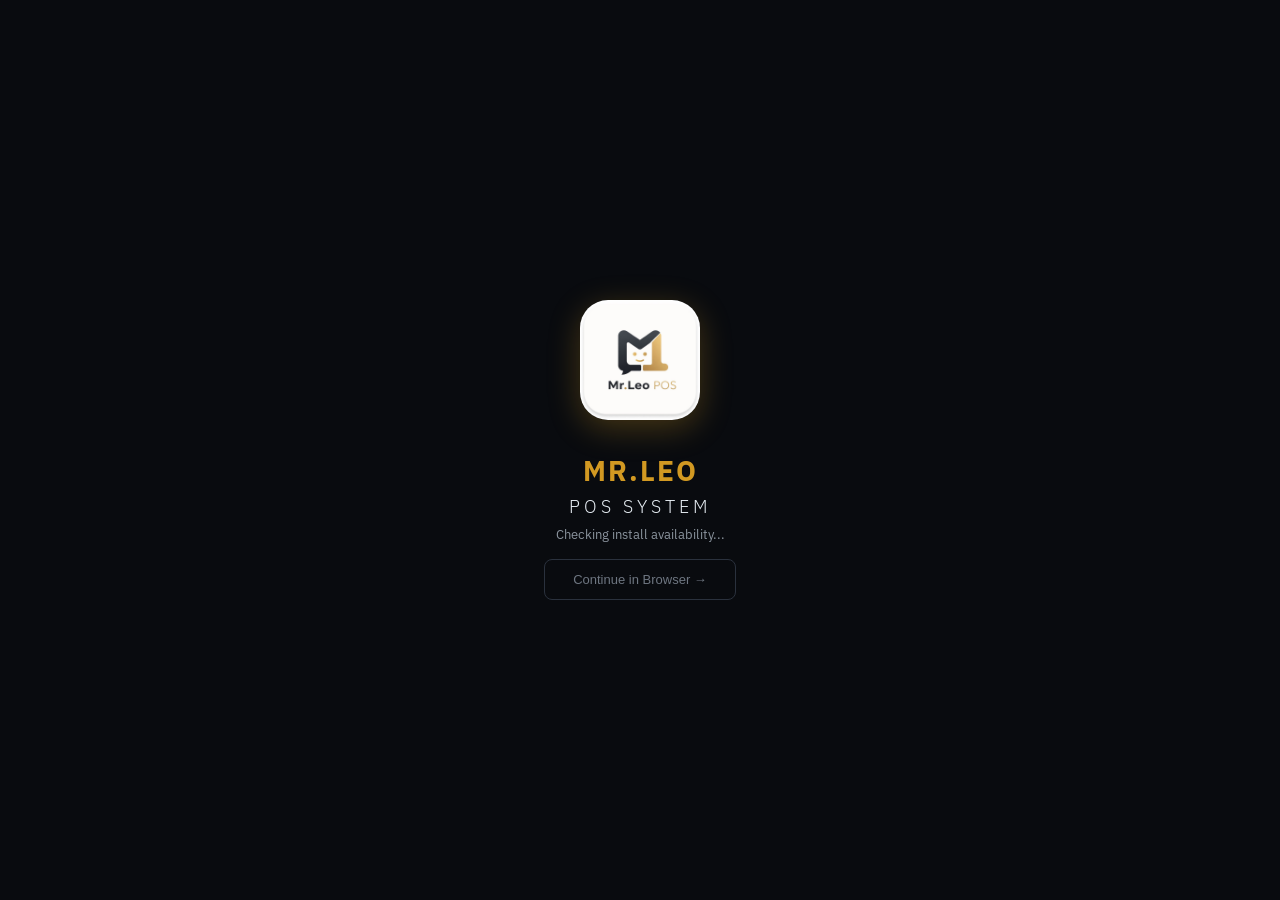
==== index.html @ 2afc83c0 "Update index.html" ====
<!DOCTYPE html>
<html lang="my">
<head>
<meta charset="UTF-8">
<meta name="viewport" content="width=device-width,initial-scale=1,maximum-scale=1,user-scalable=no,viewport-fit=cover">
<meta name="mobile-web-app-capable" content="yes">
<meta name="apple-mobile-web-app-status-bar-style" content="black-translucent">
<meta name="apple-mobile-web-app-title" content="MR.LEO POS">
<link rel="manifest" href="/manifest.json">
<link rel="apple-touch-icon" href="/apple-touch-icon.png">
<meta name="theme-color" content="#090b0f">
<title>MR.LEO POS - Professional</title>
<link href="https://fonts.googleapis.com/css2?family=Noto+Sans+Myanmar:wght@400;500;700&family=IBM+Plex+Sans:wght@400;500;600;700&family=Playfair+Display:wght@800&display=swap" rel="stylesheet">
<script src="https://unpkg.com/@supabase/supabase-js@2/dist/umd/supabase.js"></script>
<style>
:root{
  --bg:#090b0f;--sf:#12151c;--sf2:#1c212b;--bd:#2a313d;
  --gold:#d29922;--gold-hover:#e8a926;--gold-sub:rgba(210,153,34,.15);
  --g:#2ea043;--gs:rgba(46,160,67,.15);
  --b:#388bfd;--bs:rgba(56,139,253,.15);
  --r:#f85149;--rs:rgba(248,81,73,.15);
  --t:#e6edf3;--t2:#8b949e;--t3:#6e7681;
  --rad:12px;--font:'IBM Plex Sans','Noto Sans Myanmar',sans-serif;
}
*{box-sizing:border-box;margin:0;padding:0;-webkit-tap-highlight-color:transparent}
html,body {height: 100dvh; background: #000; color: var(--t);font-family: var(--font);font-size: 14px;overflow: hidden;}
#app-container {height: 100dvh;max-width: 480px; margin: 0 auto;background: var(--bg);position: relative;display: flex;flex-direction: column;box-shadow: 0 0 20px rgba(0,0,0,0.8);border-left: 1px solid var(--bd);border-right: 1px solid var(--bd);}
.hidden{display:none!important}
.mono{font-family:'IBM Plex Sans',monospace}
.c-gold{color:var(--gold)}.c-green{color:var(--g)}.c-blue{color:var(--b)}.c-red{color:var(--r)}

#auth{height:100dvh;display:flex;flex-direction:column;align-items:center;justify-content:center;padding:24px;background:radial-gradient(ellipse at 50% 0%,rgba(210,153,34,.05) 0%,transparent 60%),var(--bg); z-index:999999; position:relative;}
.abox{width:100%;max-width:400px;background:var(--sf);border:1px solid var(--bd);border-radius:20px;padding:40px 32px;box-shadow:0 20px 50px rgba(0,0,0,.5)}
.f{margin-bottom:14px; flex-shrink:0;}
.f label{display:block;font-size:12px;color:var(--t2);margin-bottom:6px;font-weight:600;text-transform:uppercase;letter-spacing:0.5px}
.fi{width:100%;background:var(--sf2);border:1px solid var(--bd);border-radius:8px;padding:12px 14px;color:var(--t);font-family:var(--font);font-size:14px;outline:none;transition:border-color .15s}
.fi:focus{border-color:var(--gold)}
.btn{display:inline-flex;align-items:center;justify-content:center;gap:6px;padding:12px 18px;border-radius:8px;border:none;cursor:pointer;font-family:var(--font);font-size:14px;font-weight:600;transition:all .15s;white-space:nowrap;flex-shrink:0}
.btn:disabled{opacity:.6;cursor:not-allowed}
.bp{background:var(--gold);color:#000;width:100%;padding:14px;font-size:15px;font-weight:700;}
.bp:hover:not(:disabled){background:var(--gold-hover);transform:translateY(-1px)}
.bsm{padding:8px 14px;font-size:12px}
.bo{background:transparent;border:1px solid var(--bd);color:var(--t)}
.bd2{background:var(--rs);color:var(--r);border:1px solid var(--r)}
.bsu{background:var(--gs);color:var(--g);border:1px solid var(--g)}
.bbl{background:var(--b);color:#fff;font-weight:600}

#app{display:none;flex-direction:column;height:100%; width: 100%;}
#app.on{display:flex}
.hdr{min-height:65px;background:var(--sf);border-bottom:1px solid var(--bd);display:flex;align-items:center;justify-content:space-between;padding:10px 14px;gap:12px;flex-shrink:0}
.hdr-left {display:flex;align-items:center;gap:10px;min-width:0;flex:1;}
.hdr-title{font-size:15px;font-weight:700;color:var(--gold);white-space:nowrap;overflow:hidden;text-overflow:ellipsis;}
.hdr-sub{font-size:11px;color:var(--t2);margin-top:2px}
#shop-logo-wrap {width:40px;height:40px;border-radius:50%;overflow:hidden;flex-shrink:0;border:2px solid var(--gold);cursor:pointer;display:flex;align-items:center;justify-content:center;background:var(--sf2)}
.uchip{display:flex;align-items:center;gap:6px;background:var(--sf2);border:1px solid var(--bd);border-radius:30px;padding:5px 10px 5px 5px;font-size:12px;font-weight:600;cursor:pointer;flex-shrink:0;}
.uav{width:26px;height:26px;border-radius:50%;display:flex;align-items:center;justify-content:center;font-size:11px;font-weight:700;color:#111;flex-shrink:0}

.content{flex:1;overflow-y:auto;-webkit-overflow-scrolling:touch;padding:14px;display:flex;flex-direction:column;gap:14px;padding-bottom:20px;}
.nav{height:64px;background:var(--sf);border-top:1px solid var(--bd);display:flex;flex-shrink:0;padding-bottom:env(safe-area-inset-bottom, 0px)}
.nb{flex:1;display:flex;flex-direction:column;align-items:center;justify-content:center;gap:3px;border:none;background:transparent;color:var(--t3);cursor:pointer;font-family:var(--font);font-size:11px;font-weight:600;}
.nb .ni{font-size:22px;line-height:1;margin-bottom:2px;}
.nb.on{color:var(--gold)}
.tab-panel{display:none;flex-direction:column;gap:16px}
.tab-panel.active{display:flex}

.card{background:var(--sf);border:1px solid var(--bd);border-radius:var(--rad);padding:16px;flex-shrink:0}
.ctitle{font-size:13px;font-weight:700;color:var(--t2);text-transform:uppercase;letter-spacing:1px;margin-bottom:16px;display:flex;justify-content:space-between;align-items:center;flex-shrink:0}
.sg{display:grid;grid-template-columns:repeat(2,1fr);gap:10px;flex-shrink:0}
.sc{background:var(--sf);border:1px solid var(--bd);border-radius:var(--rad);padding:14px}
.sv{font-size:20px;font-weight:700;line-height:1.2;font-family:'IBM Plex Sans',monospace}
.sl{font-size:11px;color:var(--t2);margin-top:4px;text-transform:uppercase;}

#services-grid{display:grid;grid-template-columns:repeat(auto-fill,minmax(95px,1fr));gap:8px}
.svc-btn{background:var(--sf2);border:1px solid var(--bd);border-radius:var(--rad);padding:14px 8px;text-align:center;color:var(--t);display:flex;flex-direction:column;align-items:center;gap:6px;cursor:pointer}
.svc-btn:active{transform:scale(.95);background:var(--bd)}
.svc-emoji{font-size:28px}
.svc-name{font-size:12px;font-weight:600;line-height:1.3}
.svc-price{font-size:12px;color:var(--gold);font-family:'IBM Plex Sans',monospace;font-weight:700}

.cart-item{display:flex;align-items:center;gap:10px;padding:10px 0;border-bottom:1px solid rgba(48,54,61,.5);flex-shrink:0}
.ci-emoji{font-size:22px;flex-shrink:0}
.ci-info{flex:1;min-width:0}
.ci-name{font-size:14px;font-weight:600;white-space:nowrap;overflow:hidden;text-overflow:ellipsis}
.ci-price{font-size:12px;color:var(--gold);font-family:'IBM Plex Sans',monospace;margin-top:2px}
.qty-ctrl{display:flex;align-items:center;gap:8px;background:var(--sf2);border:1px solid var(--bd);border-radius:8px;padding:4px;flex-shrink:0}
.qb{width:28px;height:28px;background:var(--sf);border:1px solid var(--bd);color:var(--t);font-size:18px;display:flex;align-items:center;justify-content:center;border-radius:6px;font-weight:600}
.qn{font-size:14px;font-weight:700;min-width:20px;text-align:center;font-family:'IBM Plex Sans',monospace}
.pay-row{display:flex;gap:10px;margin-top:16px;flex-shrink:0}
.pay-btn{flex:1;padding:14px;border-radius:10px;font-size:14px;font-weight:700;background:var(--sf2);border:2px solid var(--bd);color:var(--t3);}
.pay-btn.on-c{background:var(--gs);border-color:var(--g);color:var(--g)}
.pay-btn.on-m{background:rgba(56,139,253,.1);border-color:var(--b);color:var(--b)}

.list-row{background:var(--sf);border:1px solid var(--bd);border-radius:var(--rad);padding:14px;margin-bottom:10px;display:flex;align-items:center;gap:12px;flex-shrink:0}
.lr-icon{width:40px;height:40px;border-radius:50%;display:flex;align-items:center;justify-content:center;font-size:18px;font-weight:700;color:#111;flex-shrink:0}
.lr-info{flex:1;min-width:0}
.lr-title{font-size:15px;font-weight:600}
.lr-sub{font-size:12px;color:var(--t2);margin-top:4px}
.lr-right{text-align:right;flex-shrink:0}
.lr-val{font-size:14px;font-weight:700;font-family:'IBM Plex Sans',monospace;color:var(--gold)}

.mov{display:none;position:absolute;inset:0;background:rgba(0,0,0,.9);z-index:900;align-items:flex-end;justify-content:center;backdrop-filter:blur(3px)}
.mov.open{display:flex}
.mo{background:var(--sf);border:1px solid var(--bd);border-radius:20px 20px 0 0;padding:20px 18px;width:100%;max-width:480px;max-height:92vh;overflow-y:auto;-webkit-overflow-scrolling:touch;animation:slideUp .2s ease-out;display:flex;flex-direction:column;}
@keyframes slideUp{from{transform:translateY(100%)}to{transform:translateY(0)}}
.mo-hdr{display:flex;justify-content:space-between;align-items:center;margin-bottom:20px;flex-shrink:0}
.mo-title{font-size:18px;font-weight:700}
.mo-close{background:var(--sf2);border:1px solid var(--bd);border-radius:50%;width:34px;height:34px;display:flex;align-items:center;justify-content:center;color:var(--t);font-size:16px;cursor:pointer;}

.fc{padding:8px 16px;border-radius:30px;border:1px solid var(--bd);background:var(--sf2);color:var(--t2);font-size:13px;font-weight:600;cursor:pointer;white-space:nowrap;flex-shrink:0}
.fc.on{background:var(--gold-sub);border-color:var(--gold);color:var(--gold)}
.fr{display:flex;gap:10px;overflow-x:auto;padding-bottom:6px;flex-shrink:0}
.fr::-webkit-scrollbar{display:none}

.pin-dots{display:flex;gap:14px;justify-content:center;margin:24px 0;flex-shrink:0}
.pdot{width:16px;height:16px;border-radius:50%;background:var(--bd);transition:all .2s;border:2px solid transparent}
.pdot.fll{background:var(--gold);box-shadow:0 0 10px var(--gold-sub)}
.pad{display:grid;grid-template-columns:repeat(3,1fr);gap:14px;max-width:300px;margin:0 auto;flex-shrink:0}
.pk{background:var(--sf2);border:1px solid var(--bd);border-radius:50%;width:70px;height:70px;margin:0 auto;font-size:26px;font-weight:600;color:var(--t);display:flex;align-items:center;justify-content:center;font-family:'IBM Plex Sans',monospace;cursor:pointer;}
.pk:active{background:var(--bd);transform:scale(.92)}
.pk.del{color:var(--r);font-size:22px;background:transparent;border-color:transparent}
.pk.ok{background:var(--gold);color:#000;font-size:18px;border-color:var(--gold);font-weight:700}

.empty{text-align:center;padding:40px 10px;color:var(--t3)}
.empty-ic{font-size:40px;margin-bottom:12px;opacity:0.8}
.bdg{display:inline-flex;align-items:center;padding:4px 10px;border-radius:20px;font-size:11px;font-weight:700;white-space:nowrap;}
.ba{background:var(--gs);color:var(--g)}
.bp2{background:var(--gold-sub);color:var(--gold)}

#toast{position:fixed;top:30px;left:50%;transform:translateX(-50%);background:var(--sf2);border:1px solid var(--bd);border-radius:12px;padding:12px 20px;font-size:14px;font-weight:600;color:var(--t);opacity:0;transition:all .3s;pointer-events:none;white-space:nowrap;z-index:9999;box-shadow:0 10px 30px rgba(0,0,0,.6)}
#toast.show{opacity:1;top:50px}
#toast.ok{border-color:var(--g);color:var(--g)}
#toast.err{border-color:var(--r);color:var(--r)}

.c-swatch{width:34px;height:34px;border-radius:50%;cursor:pointer;border:3px solid transparent;transition:transform .1s}
.c-swatch.sel{border-color:var(--t);box-shadow:0 0 0 2px var(--bd)}

/* PRINT STYLES FOR RECEIPT / VOUCHER */
@media screen {
  #print-area { display: none !important; }
}
@media print {
  html, body { height: auto !important; overflow: visible !important; background: #fff !important; color: #000 !important; }
  #app-container, .mov, #toast, #loading-state { display: none !important; }
  #print-area { display: block !important; position: static !important; width: 100%; margin: 0; padding: 0; }
  #print-area * { visibility: visible !important; }
}
#receipt-content { background: #fff; color: #000; padding: 24px 20px; font-family: 'IBM Plex Sans', monospace; max-width: 350px; margin: 0 auto;}
.rc-shop { font-size: 20px; font-weight: 800; text-align: center; margin-bottom: 4px; }
.rc-tag { font-size: 11px; text-align: center; color: #666; letter-spacing: 1px; text-transform: uppercase; }
.rc-meta { font-size: 11px; text-align: center; color: #888; margin: 12px 0; }
.rc-div { border-top: 2px dashed #ccc; margin: 12px 0; }
.rc-line { display: flex; justify-content: space-between; font-size: 13px; margin-bottom: 6px; font-weight: 500; }

/* FULL SCREEN LOADER */
.loader-overlay {position:absolute;inset:0;background:var(--bg);z-index:999999;display:flex;flex-direction:column;align-items:center;justify-content:center;color:var(--gold);}
.spinner {width: 40px;height: 40px;border: 4px solid var(--bd);border-top: 4px solid var(--gold);border-radius: 50%;animation: spin 1s linear infinite;margin-bottom: 16px;}
@keyframes spin { 0% { transform: rotate(0deg); } 100% { transform: rotate(360deg); } }
</style>
</head>
<body>
<div id="super-admin-dashboard" class="hidden" style="position:fixed;top:0;left:0;width:100%;height:100%;background:var(--bg);z-index:9999;overflow-y:auto;padding-bottom:40px;max-width:480px;margin:0 auto;left:50%;transform:translateX(-50%);">
  <!-- SA HEADER -->
  <div style="background:var(--sf2);padding:16px 14px;border-bottom:1px solid var(--bd);display:flex;justify-content:space-between;align-items:center;position:sticky;top:0;z-index:10;">
    <div>
      <div style="color:var(--gold);font-size:11px;font-weight:700;letter-spacing:1px;">👑 MASTER CONTROL</div>
      <div style="font-size:18px;font-weight:800;">Enterprise Dashboard</div>
    </div>
    <button onclick="exitSuperAdmin()" style="background:var(--rs);color:var(--r);border:1px solid var(--r);padding:8px 14px;border-radius:8px;font-weight:600;font-size:13px;">✕ Exit</button>
  </div>

  <div style="padding:14px;display:flex;flex-direction:column;gap:14px;">
    <!-- BRANCH SELECTOR -->
    <div class="card">
      <div class="ctitle">Branch ရွေးချယ်မည်</div>
      <div class="fr" id="sa-branch-chips" style="flex-wrap:wrap"></div>
    </div>

    <!-- DATE FILTER -->
    <div class="card">
      <div class="ctitle">ရက်စွဲ စစ်ထုတ်မည်</div>
      <div style="display:grid;grid-template-columns:1fr 1fr;gap:10px;margin-bottom:12px">
        <div><label style="font-size:11px;color:var(--t2);font-weight:600;text-transform:uppercase;letter-spacing:.5px;display:block;margin-bottom:4px">From</label><input type="date" id="sa-from" class="fi" onchange="renderSADashboard()"></div>
        <div><label style="font-size:11px;color:var(--t2);font-weight:600;text-transform:uppercase;letter-spacing:.5px;display:block;margin-bottom:4px">To</label><input type="date" id="sa-to" class="fi" onchange="renderSADashboard()"></div>
      </div>
      <div class="fr">
        <button class="fc on" onclick="setSARange('today')">ယနေ့</button>
        <button class="fc" onclick="setSARange('week')">ဒီအပတ်</button>
        <button class="fc" onclick="setSARange('month')">ဒီလ</button>
        <button class="fc" onclick="setSARange('year')">ဒီနှစ်</button>
        <button class="fc" onclick="setSARange('all')">အားလုံး</button>
      </div>
    </div>

    <!-- SA LOADING -->
    <div id="sa-loading" style="text-align:center;padding:40px;color:var(--t3);display:none">
      <div class="spinner" style="margin:0 auto 16px"></div>
      <div id="sa-loading-text">Loading branch data...</div>
    </div>

    <!-- SUMMARY CARDS -->
    <div id="sa-summary" class="sg"></div>

    <!-- BRANCH COMPARISON -->
    <div class="card" id="sa-branch-compare"></div>

    <!-- TOP SERVICES -->
    <div class="card" id="sa-top-services"></div>

    <!-- TOP STYLISTS -->
    <div class="card" id="sa-top-stylists"></div>

    <!-- RECENT TRANSACTIONS -->
    <div class="card" id="sa-recent-txns"></div>
  </div>
</div>
<!-- PWA LANDING SCREEN -->
<div id="pwa-landing" style="display:none;position:fixed;inset:0;background:#090b0f;z-index:9999999;flex-direction:column;align-items:center;justify-content:center;padding:32px;text-align:center;">
  <img src="icon-512.png" style="width:120px;height:120px;border-radius:28px;margin-bottom:32px;box-shadow:0 8px 32px rgba(210,153,34,0.3)">
  <div style="font-size:28px;font-weight:800;color:#d29922;letter-spacing:2px;margin-bottom:6px;">MR.LEO</div>
  <div style="font-size:18px;font-weight:300;color:#e6edf3;letter-spacing:4px;margin-bottom:8px;">POS SYSTEM</div>
 

  <button id="pwa-land-install-btn" onclick="installPWA()" style="display:none;width:100%;max-width:320px;background:linear-gradient(135deg,#d29922,#b8860b);color:#000;font-weight:800;font-size:17px;padding:18px;border-radius:14px;border:none;box-shadow:0 4px 24px rgba(210,153,34,0.5);margin-bottom:16px;letter-spacing:.5px;">
    📲 Install App
  </button>

  <div id="pwa-land-loading" style="color:#8b949e;font-size:13px;margin-bottom:16px;">Checking install availability...</div>

  <button onclick="dismissLanding()" style="background:transparent;border:1px solid #2a313d;color:#6e7681;padding:12px 28px;border-radius:8px;font-size:13px;cursor:pointer;">
    Continue in Browser →
  </button>
</div>
<div id="app-container">

  <div id="loading-state" class="loader-overlay" style="display:none;">
    <div class="spinner"></div>
    <div style="font-weight:700;letter-spacing:1px">SYNCING DATABASE...</div>
    <div style="font-size:12px;color:var(--t2);margin-top:8px" id="loading-text">Downloading full historical data</div>
  </div>

  <div id="auth">
    <div class="abox">
      <div style="text-align:center;margin-bottom:32px">
        <div style="font-size:48px;margin-bottom:12px">💈</div>
        <div style="font-size:24px;font-weight:800;color:var(--gold);letter-spacing:2px;margin-bottom:4px;font-family:'Playfair Display',serif">MR.LEO <span style="color:var(--t);font-weight:300;font-family:var(--font)">POS</span></div>
        <div style="font-size:13px;color:var(--t2);text-transform:uppercase;letter-spacing:1px">Cloud Access</div>
      </div>
      <div id="login-err" style="display:none;background:rgba(248,81,73,.15);border:1px solid #f85149;border-radius:8px;padding:12px 16px;margin-bottom:16px;font-size:13px;color:#f85149;text-align:center"></div>
      <div class="f"><label>အီးမေးလ် (Email)</label><input class="fi" id="le" type="email" placeholder="owner@shop.com"></div>
      <div class="f"><label>စကားဝှက် (Password)</label><input class="fi" id="lp" type="password" placeholder="••••••••" onkeydown="if(event.key==='Enter')login()"></div>
      <button class="btn bp" id="lbtn" onclick="login()" style="margin-top:8px">Cloud ဝင်ရောက်မည်</button>
    </div>
  </div>

  <div id="app">
    <header class="hdr">
      <div class="hdr-left">
        <div id="shop-logo-wrap" onclick="triggerLogoUpload()">
          <img id="shop-logo-img" src="" alt="" style="width:100%;height:100%;object-fit:cover;display:none">
          <span id="shop-logo-placeholder" style="font-size:18px">🏪</span>
        </div>
        <input type="file" id="logo-file-input" accept="image/*" style="display:none" onchange="handleLogoUpload(event)">
        <div style="min-width:0;flex:1">
          <div class="hdr-title" id="h-title">Shop Name</div>
          <div class="hdr-sub" id="clock-dt">---</div>
        </div>
      </div>
      <div class="uchip" onclick="openPinOverlay(false)">
        <div class="uav" id="h-av" style="background:var(--bd)">?</div>
        <span id="h-name" style="white-space:nowrap;overflow:hidden;text-overflow:ellipsis">---</span>
      </div>
    </header>

    <div class="content">
      <div id="tab-pos" class="tab-panel active">
        <div class="card" style="display:flex;flex-direction:column;padding:14px;min-height:180px">
          <div class="ctitle">ဝန်ဆောင်မှုများ</div>
          <div id="services-grid" style="overflow-y:auto;flex:1;padding-bottom:8px"></div>
        </div>
        <div class="card" style="padding:14px;display:flex;flex-direction:column;min-height:250px">
          <div class="ctitle">မှာယူမှု <span class="bdg ba hidden" id="cart-badge">0</span></div>
          <div id="cart-list" style="overflow-y:auto;flex:1;padding-right:4px"></div>
          <div style="margin-top:10px;padding-top:10px;border-top:1px solid var(--bd);flex-shrink:0;position:sticky;bottom:0;background:var(--sf);z-index:10;padding-bottom:4px">
            <div style="display:flex;justify-content:space-between;align-items:center;margin-bottom:12px">
              <span style="font-weight:700;font-size:15px;text-transform:uppercase;letter-spacing:1px">စုစုပေါင်း</span>
              <span class="mono c-gold" style="font-size:24px;font-weight:800" id="cart-total">0 Ks</span>
            </div>
            <button class="btn bp" id="btn-checkout" onclick="openPayModal()" disabled>ငွေရှင်းမည်</button>
          </div>
        </div>
      </div>

      <div id="tab-sales" class="tab-panel">
        <div class="fr">
          <button class="fc on" id="fc-curr" onclick="setSalesView('current')">ယခု လက်ရှိ</button>
          <button class="fc" id="fc-hist" onclick="setSalesView('history')">မှတ်တမ်းများ</button>
          <button class="fc" id="fc-rpt" onclick="setSalesView('report')">📊 အစီရင်ခံစာ (Reports)</button>
        </div>

        <div id="sv-current">
          <div id="sv-current-empty" class="hidden">
            <div class="empty">
              <div class="empty-ic">🔒</div>
              <div style="font-size:14px;font-weight:600">ယခု လက်ရှိ ဖွင့်ထားသော စာရင်းမရှိပါ</div>
              <button class="btn bp" style="margin-top:20px;padding:16px" onclick="openSessionGate()">စာရင်းသစ် ဖွင့်မည်</button>
            </div>
          </div>

          <div id="sv-current-data">
            <div class="card" style="border-color:var(--g);background:rgba(46,160,67,.03)">
              <div class="ctitle" style="margin-bottom:16px">
                <div>
                  <span class="c-green" style="font-size:14px;margin-right:8px">🟢 Session ဖွင့်ထားပါသည်</span>
                  <span class="mono" style="font-size:12px;color:var(--t2)" id="ss-id"></span>
                </div>
                <span class="mono" style="font-size:11px;color:var(--t3);font-weight:500" id="ss-time"></span>
              </div>
              
              <div style="background:var(--sf2);border-radius:12px;padding:16px;margin-bottom:16px;border:1px solid var(--bd)">
                <div style="display:flex;justify-content:space-between;margin-bottom:12px;font-size:14px;border-bottom:1px solid var(--bd);padding-bottom:12px">
                  <span style="font-weight:600">စုစုပေါင်း အရောင်း</span><span class="mono c-gold" style="font-weight:800;font-size:18px" id="ss-tot">0</span>
                </div>
                <div style="display:flex;justify-content:space-between;margin-bottom:10px;font-size:13px;color:var(--g);font-weight:500">
                  <span>💵 ငွေသား အရောင်း</span><span class="mono" id="ss-cash">0</span>
                </div>
                <div style="display:flex;justify-content:space-between;font-size:13px;color:var(--b);font-weight:500">
                  <span>📱 KPay / QR</span><span class="mono" id="ss-mmqr">0</span>
                </div>
              </div>

              <div style="background:var(--sf2);border-radius:12px;padding:16px;margin-bottom:16px;border:1px solid var(--bd)">
                <div style="display:flex;justify-content:space-between;margin-bottom:10px;font-size:13px">
                  <span>အဖွင့်ငွေ (Opening Cash)</span><span class="mono" id="ss-open">0</span>
                </div>
                <div style="display:flex;justify-content:space-between;margin-bottom:10px;font-size:13px">
                  <span class="c-green">+ ငွေသား အရောင်း (Cash Only)</span><span class="mono c-green" id="ss-cash-add">0</span>
                </div>
                <div style="display:flex;justify-content:space-between;margin-bottom:12px;font-size:13px;border-bottom:1px solid var(--bd);padding-bottom:12px">
                  <span class="c-red">− အသုံးစရိတ် (Expenses)</span><span class="mono c-red" id="ss-exp">0</span>
                </div>
                <div style="display:flex;justify-content:space-between;font-size:15px;font-weight:800">
                  <span class="c-gold">လက်ကျန်ငွေသား (Expected)</span><span class="mono c-gold" style="font-size:18px" id="ss-expect">0</span>
                </div>
              </div>

              <div style="display:flex;gap:12px">
                 <button class="btn bo" style="flex:1;color:var(--r);border-color:var(--rs)" onclick="openExpenseModal()">+ အသုံးစရိတ်</button>
                 <button class="btn bbl" style="flex:2;font-size:15px" onclick="openCloseSessionModal()">စာရင်းပိတ်မည်</button>
              </div>
            </div>

            <div class="card" style="margin-top:16px"><div class="ctitle">ယခု Session မှတ်တမ်းများ</div><div id="ss-txns"></div></div>
          </div>
        </div>
        
        <div id="sv-history" class="hidden">
           <div class="card">
               <div style="display:flex;justify-content:space-between;align-items:center;margin-bottom:16px">
                   <div class="ctitle" style="margin-bottom:0">ယခင်ပိတ်ပြီးသော စာရင်းများ</div>
                   <button class="btn bsu bsm" onclick="exportFullDatabase()">📥 Export Excel Data</button>
               </div>
               <div id="hist-sessions"></div>
           </div>
        </div>

        <div id="sv-report" class="hidden">
           <!-- DATE RANGE FILTER -->
           <div class="card">
             <div class="ctitle">📊 အစီရင်ခံစာ (Reports)</div>
             <div style="display:grid;grid-template-columns:1fr 1fr;gap:10px;margin-bottom:12px">
               <div><label style="font-size:11px;color:var(--t2);font-weight:600;text-transform:uppercase;letter-spacing:.5px;display:block;margin-bottom:4px">From Date</label><input type="date" id="rpt-from" class="fi" onchange="renderReport()"></div>
               <div><label style="font-size:11px;color:var(--t2);font-weight:600;text-transform:uppercase;letter-spacing:.5px;display:block;margin-bottom:4px">To Date</label><input type="date" id="rpt-to" class="fi" onchange="renderReport()"></div>
             </div>
             <div class="fr" style="margin-bottom:12px">
               <button class="fc on" id="rpt-sc-today" onclick="setRptRange('today')">ယနေ့</button>
               <button class="fc" id="rpt-sc-week" onclick="setRptRange('week')">ဒီအပတ်</button>
               <button class="fc" id="rpt-sc-month" onclick="setRptRange('month')">ဒီလ</button>
               <button class="fc" id="rpt-sc-year" onclick="setRptRange('year')">ဒီနှစ်</button>
             </div>
             <!-- STYLIST FILTER -->
             <div class="f" style="margin-bottom:10px">
               <label style="font-size:11px;color:var(--t2);font-weight:600;text-transform:uppercase;letter-spacing:.5px;display:block;margin-bottom:6px">Filter by Stylist</label>
               <select id="rpt-emp-filter" class="fi" onchange="renderReport()">
                 <option value="all">👥 ဝန်ထမ်းအားလုံး (All Stylists)</option>
               </select>
             </div>
             <button class="btn bsu" style="width:100%" onclick="exportReportExcel()">📥 Export to Excel</button>
           </div>
           <!-- SUMMARY -->
           <div id="rpt-summary" style="margin-top:4px"></div>
           <!-- TOP SERVICES -->
           <div class="card" id="rpt-top-services" style="margin-top:4px"></div>
           <!-- TOP STYLISTS -->
           <div class="card" id="rpt-top-stylists" style="margin-top:4px"></div>
        </div>

      </div>


      <div id="tab-exp" class="tab-panel">
        <!-- FILTER BAR -->
        <div class="card">
          <div class="ctitle">💸 အသုံးစရိတ် မှတ်တမ်း (Expense Tracker)</div>
          <div style="display:grid;grid-template-columns:1fr 1fr;gap:10px;margin-bottom:12px">
            <div><label style="font-size:11px;color:var(--t2);font-weight:600;text-transform:uppercase;letter-spacing:.5px;display:block;margin-bottom:4px">From</label><input type="date" id="exp-from" class="fi" onchange="renderExpTab()"></div>
            <div><label style="font-size:11px;color:var(--t2);font-weight:600;text-transform:uppercase;letter-spacing:.5px;display:block;margin-bottom:4px">To</label><input type="date" id="exp-to" class="fi" onchange="renderExpTab()"></div>
          </div>
          <div class="fr" style="margin-bottom:0">
            <button class="fc on" onclick="setExpDateRange('today')">ယနေ့</button>
            <button class="fc" onclick="setExpDateRange('week')">ဒီအပတ်</button>
            <button class="fc" onclick="setExpDateRange('month')">ဒီလ</button>
            <button class="fc" onclick="setExpDateRange('all')">အားလုံး</button>
          </div>
        </div>
        <!-- CATEGORY FILTER -->
        <div class="fr">
          <button class="fc on" data-ecat="all" onclick="setExpCatFilter('all')">📋 All</button>
          <button class="fc" data-ecat="commission" onclick="setExpCatFilter('commission')">💰 Commission</button>
          <button class="fc" data-ecat="rent" onclick="setExpCatFilter('rent')">🏠 Rent</button>
          <button class="fc" data-ecat="inventory" onclick="setExpCatFilter('inventory')">🧴 Inventory</button>
          <button class="fc" data-ecat="supplies" onclick="setExpCatFilter('supplies')">🛒 Supplies</button>
          <button class="fc" data-ecat="equipment" onclick="setExpCatFilter('equipment')">🔧 Equipment</button>
          <button class="fc" data-ecat="other" onclick="setExpCatFilter('other')">📝 Other</button>
        </div>
        <!-- SUMMARY CARDS -->
        <div id="exp-summary-cards" class="sg"></div>
        <!-- ADD BUTTON + LIST -->
        <div class="card">
          <div class="ctitle">မှတ်တမ်းများ
            <button class="btn bsm bo" style="color:var(--r);border-color:var(--rs)" onclick="openExpenseModal()">+ ထည့်မည်</button>
          </div>
          <div id="exp-tab-list"></div>
        </div>
      </div>

      <div id="tab-comm" class="tab-panel">
        <div class="card">
          <div class="ctitle">ကော်မရှင် တွက်ချက်မှု</div>
          <div class="fr">
            <button class="fc on" data-c="daily" onclick="setCommFilt('daily')">ယနေ့</button>
            <button class="fc" data-c="weekly" onclick="setCommFilt('weekly')">ယခုအပတ်</button>
            <button class="fc" data-c="monthly" onclick="setCommFilt('monthly')">ယခုလ</button>
          </div>
          <input type="date" id="comm-date" class="fi" style="font-size:15px" onchange="renderComm()">
        </div>
        <div class="sg">
          <div class="sc"><div class="sl">စုစုပေါင်း အရောင်း</div><div class="sv c-gold" id="cs-sales">0 Ks</div></div>
          <div class="sc"><div class="sl">ပေးရန် ကော်မရှင်</div><div class="sv c-green" id="cs-comm">0 Ks</div></div>
        </div>
        <div id="comm-list"></div>
      </div>

      <div id="tab-admin" class="tab-panel">
        <div class="fr">
          <button class="fc on" id="fa-emp" onclick="setAdminView('emp')">👥 ဝန်ထမ်းများ</button>
          <button class="fc" id="fa-svc" onclick="setAdminView('svc')">✂️ ဝန်ဆောင်မှုများ</button>
          <button class="fc" id="fa-sec" onclick="setAdminView('sec')">⚙️ ဆိုင် Setting</button>
        </div>

        <div id="av-emp">
          <button class="btn bp" style="margin-bottom:16px" onclick="openEmpModal()">+ ဝန်ထမ်းအသစ် ထည့်မည်</button>
          <div id="admin-emp-list"></div>
        </div>

        <div id="av-svc" class="hidden">
          <button class="btn bp" style="margin-bottom:16px" onclick="openSvcModal()">+ ဝန်ဆောင်မှုအသစ်</button>
          <div id="admin-svc-list"></div>
        </div>
        
        <div id="av-sec" class="hidden">
          <div class="card" style="border-color:var(--gold-sub);margin-bottom:16px">
            <div class="ctitle" style="color:var(--gold)">🏪 ဆိုင်လိုဂို ထည့်/ပြောင်းရန်</div>
            <div style="display:flex;align-items:center;gap:16px">
              <div id="admin-logo-wrap" style="width:72px;height:72px;border-radius:12px;overflow:hidden;border:2px dashed var(--bd);display:flex;align-items:center;justify-content:center;background:var(--sf2);cursor:pointer" onclick="triggerLogoUpload()">
                <img id="admin-logo-img" src="" style="width:100%;height:100%;object-fit:cover;display:none">
                <span id="admin-logo-ph" style="font-size:32px">🏪</span>
              </div>
              <div style="flex:1">
                <button class="btn bsu bsm" onclick="triggerLogoUpload()">📷 ဓာတ်ပုံရွေးမည်</button>
                <button class="btn bo bsm" style="margin-top:8px;color:var(--r)" onclick="removeLogo()">ဖယ်ရှားမည်</button>
              </div>
            </div>
          </div>
          
          <button class="btn bo" style="width:100%;color:var(--r);border-color:var(--rs)" onclick="cloudLogout()">🚪 Cloud အကောင့်မှ ထွက်မည် (Log Out)</button>
        </div>
      </div>
    </div>

    <nav class="nav">
      <button class="nb on" data-t="pos" onclick="switchTab('pos')"><span class="ni">🏠</span>POS</button>
      <button class="nb admin-only" data-t="sales" onclick="switchTab('sales')" style="display:none"><span class="ni">📊</span>Sales</button>
      <button class="nb admin-only" data-t="exp" onclick="switchTab('exp')" style="display:none"><span class="ni">💸</span>Expense</button>
      <button class="nb admin-only" data-t="comm" onclick="switchTab('comm')" style="display:none"><span class="ni">💰</span>Comm</button>
      <button class="nb admin-only" data-t="admin" onclick="switchTab('admin')" style="display:none"><span class="ni">⚙️</span>Admin</button>
    </nav>
  </div>

  <div id="app-boot-lock" class="mov" style="z-index:99999;background:var(--bg);align-items:center;backdrop-filter:none">
    <div class="mo" style="border:none;background:transparent;box-shadow:none;align-self:center">
      <div style="text-align:center;margin-bottom:30px">
        <div style="font-size:50px;margin-bottom:16px">🔒</div>
        <div style="font-size:24px;font-weight:800;color:var(--gold);letter-spacing:2px;margin-bottom:6px">MR.LEO <span style="color:var(--t);font-weight:300">POS</span></div>
        <div style="font-size:13px;color:var(--t2)">စနစ်ကိုစတင်ရန် Admin PIN ရိုက်ထည့်ပါ</div>
      </div>
      <div class="pin-dots" style="margin-bottom:30px"><div class="pdot" id="bl-pd0"></div><div class="pdot" id="bl-pd1"></div><div class="pdot" id="bl-pd2"></div><div class="pdot" id="bl-pd3"></div></div>
      <div style="text-align:center;color:var(--r);font-size:13px;font-weight:600;height:18px;margin-bottom:16px" id="bl-err"></div>
      <div class="pad">
        <button class="pk" onclick="blK('1')">1</button><button class="pk" onclick="blK('2')">2</button><button class="pk" onclick="blK('3')">3</button>
        <button class="pk" onclick="blK('4')">4</button><button class="pk" onclick="blK('5')">5</button><button class="pk" onclick="blK('6')">6</button>
        <button class="pk" onclick="blK('7')">7</button><button class="pk" onclick="blK('8')">8</button><button class="pk" onclick="blK('9')">9</button>
        <button class="pk del" onclick="blDel()">⌫</button><button class="pk" onclick="blK('0')">0</button><button class="pk ok" onclick="blEnter()">OK</button>
      </div>
    </div>
  </div>

  <div id="session-gate" class="mov" style="z-index:9999;align-items:center;backdrop-filter:blur(8px)">
    <div class="mo" style="border-radius:20px;align-self:center;border:1px solid var(--gold-sub)">
      <div style="text-align:center;margin-bottom:24px">
        <div style="font-size:48px;margin-bottom:12px">💈</div>
        <div style="font-size:24px;font-weight:800;margin-bottom:4px" id="sg-title">ဆိုင်အမည်</div>
        <div style="font-size:12px;color:var(--t2);letter-spacing:1px;text-transform:uppercase">Powered by MR.LEO</div>
      </div>
      <div style="background:var(--gs);border:1px solid var(--g);border-radius:10px;padding:14px;margin-bottom:20px;text-align:center">
        <div style="font-size:14px;color:var(--g);font-weight:700">စာရင်းဖွင့်ရန် လိုအပ်ပါသည်</div>
      </div>
      <div class="f">
        <label style="text-align:center;font-size:13px">အဖွင့်ငွေ (Opening Cash)</label>
        <input type="number" id="sg-cash" class="fi mono" style="font-size:24px;text-align:center;padding:16px;border-color:var(--bd)" placeholder="0" value="0">
      </div>
      <button class="btn bp" id="btn-open-sess" onclick="openSession()" style="padding:16px;font-size:16px">စာရင်းဖွင့်မည်</button>
    </div>
  </div>

  <div id="pin-overlay" class="mov">
    <div class="mo" style="align-self:center;border:1px solid var(--gold-sub);padding-bottom:24px">
      <div style="text-align:center;margin-bottom:24px"><div style="font-size:24px;font-weight:800;color:var(--gold);letter-spacing:2px;margin-bottom:4px">MR.LEO <span style="color:var(--t);font-weight:300">POS</span></div><div style="font-size:12px;color:var(--t2)">အကောင့်ဝင်ရန် ရွေးပါ</div></div>
      <div style="display:grid;grid-template-columns:repeat(3,1fr);gap:12px;margin-bottom:20px" id="pin-users"></div>
      <div style="text-align:center;font-size:11px;color:var(--t3);margin-bottom:24px">Admin ဝင်ရန် 🔑 ခလုတ်ကို နှိပ်ပါ။</div>
      <button class="btn bo" style="width:100%;padding:14px" onclick="cls('pin-overlay')">ပိတ်မည်</button>
    </div>
  </div>

  <div id="pin-pad-modal" class="mov">
    <div class="mo" style="align-self:flex-end">
      <div class="mo-hdr"><div class="mo-title" id="pad-name" style="font-size:20px">---</div><button class="mo-close" onclick="cls('pin-pad-modal');opn('pin-overlay')">✕</button></div>
      <div class="pin-dots"><div class="pdot" id="pd0"></div><div class="pdot" id="pd1"></div><div class="pdot" id="pd2"></div><div class="pdot" id="pd3"></div></div>
      <div style="text-align:center;color:var(--r);font-size:13px;font-weight:600;height:18px;margin-bottom:16px" id="pad-err"></div>
      <div class="pad">
        <button class="pk" onclick="padK('1')">1</button><button class="pk" onclick="padK('2')">2</button><button class="pk" onclick="padK('3')">3</button>
        <button class="pk" onclick="padK('4')">4</button><button class="pk" onclick="padK('5')">5</button><button class="pk" onclick="padK('6')">6</button>
        <button class="pk" onclick="padK('7')">7</button><button class="pk" onclick="padK('8')">8</button><button class="pk" onclick="padK('9')">9</button>
        <button class="pk del" onclick="padDel()">⌫</button><button class="pk" onclick="padK('0')">0</button><button class="pk ok" onclick="padEnter()">OK</button>
      </div>
    </div>
  </div>

  <div id="modal-pay" class="mov">
    <div class="mo">
      <div class="mo-hdr"><div class="mo-title">ငွေပေးချေမှု</div><button class="mo-close" onclick="cls('modal-pay')">✕</button></div>
      <div style="background:var(--sf2);padding:16px;border-radius:12px;margin-bottom:20px;text-align:center;border:1px solid var(--bd)">
        <div style="font-size:12px;color:var(--t2);text-transform:uppercase;letter-spacing:1px;margin-bottom:4px">စုစုပေါင်း</div>
        <div class="mono c-gold" style="font-size:32px;font-weight:800" id="pay-amt">0</div>
      </div>
      <div class="f"><label>ဝန်ထမ်း (ရွေးချယ်ပါ)</label><select id="pay-emp" class="fi" style="font-weight:700;color:var(--b);font-size:15px"></select></div>
      <div class="f"><label>မှတ်ချက်</label><input type="text" id="pay-note" class="fi" placeholder="(ရွေးချယ်နိုင်)"></div>
      <div class="f" style="margin-top:20px">
        <label>ငွေပေးချေမည့် ပုံစံ</label>
        <div class="pay-row" style="margin-top:8px"><button class="pay-btn on-c" id="pm-cash" onclick="setPM('cash')">💵 ငွေသား</button><button class="pay-btn" id="pm-mmqr" onclick="setPM('mmqr')">📱 KPay/QR</button></div>
      </div>
      <button class="btn bp" id="btn-conf-pay" style="margin-top:10px" onclick="completeSale()">ငွေရှင်းမည်</button>
    </div>
  </div>

  <div id="modal-rec" class="mov">
    <div class="mo" style="align-self:center">
      <div style="text-align:center;padding:24px 10px"><div style="font-size:50px;margin-bottom:16px">✅</div><div style="font-size:22px;font-weight:800;margin-bottom:8px">အရောင်းအောင်မြင်ပါသည်</div><div class="mono c-gold" style="font-size:16px" id="rec-id"></div></div>
      <div style="display:flex;gap:10px;flex-direction:column">
        <button class="btn bp" onclick="cls('modal-rec');cart=[];renderCart();switchTab('pos')">အရောင်းအသစ် စမည်</button>
        <button class="btn bo" onclick="printReceipt()">🖨️ ဘောက်ချာ ထုတ်မည်</button>
      </div>
    </div>
  </div>

  <div id="modal-exp" class="mov">
    <div class="mo">
      <div class="mo-hdr"><div class="mo-title">အသုံးစရိတ် ထည့်မည်</div><button class="mo-close" onclick="cls('modal-exp')">✕</button></div>
      <div class="f">
        <label>အမျိုးအစား (Category)</label>
        <div class="fr" id="exp-cat-chips" style="flex-wrap:wrap;gap:8px;padding-bottom:4px">
          <button class="fc on" data-cat="commission" onclick="setExpCat('commission')">💰 Commission</button>
          <button class="fc" data-cat="rent" onclick="setExpCat('rent')">🏠 Rent &amp; Bills</button>
          <button class="fc" data-cat="inventory" onclick="setExpCat('inventory')">🧴 Inventory</button>
          <button class="fc" data-cat="supplies" onclick="setExpCat('supplies')">🛒 Supplies</button>
          <button class="fc" data-cat="equipment" onclick="setExpCat('equipment')">🔧 Equipment</button>
          <button class="fc" data-cat="other" onclick="setExpCat('other')">📝 Other</button>
        </div>
      </div>
      <div class="f"><label>ရက်စွဲ (Date)</label><input type="date" id="exp-date" class="fi"></div>
      <div class="f"><label>အကြောင်းအရာ / မှတ်ချက်</label><input type="text" id="exp-desc" class="fi" placeholder="ဥပမာ - ကော်ဖီဖိုး, လျှပ်စစ်ဘိုး"></div>
      <div class="f"><label>ပမာဏ (Ks)</label><input type="number" id="exp-amt" class="fi mono" placeholder="0"></div>
      <button class="btn bd2" id="btn-sv-exp" style="width:100%;padding:14px;font-size:15px;font-weight:700;margin-top:10px" onclick="saveExp()">ထည့်မည်</button>
    </div>
  </div>

  <div id="modal-close-sess" class="mov">
    <div class="mo" style="align-self:center">
      <div class="mo-hdr"><div class="mo-title">စာရင်းပိတ်မည်</div><button class="mo-close" onclick="cls('modal-close-sess')">✕</button></div>
      <div style="background:var(--sf2);padding:16px;border-radius:12px;margin-bottom:20px;border:1px solid var(--bd)"><div style="font-size:13px;color:var(--t2);margin-bottom:6px;font-weight:600">ကောင်တာတွင် ရှိရမည့် ငွေသား</div><div class="mono c-gold" style="font-size:28px;font-weight:800" id="cs-expected">0</div></div>
      <div class="f" style="margin-bottom:24px"><label>လက်တွေ့ ရေတွက်ရရှိသော ငွေသား</label><input type="number" id="cs-actual" class="fi mono" style="font-size:22px;padding:16px;border-color:var(--gold)" placeholder="0"></div>
      <button class="btn bp" id="btn-cls-sess" onclick="closeSession()">စာရင်းပိတ် သိမ်းဆည်းမည်</button>
    </div>
  </div>
 <div id="modal-txn-detail" class="mov">
      <div class="mo">
          <div class="mo-hdr">
              <div class="mo-title">ဘောက်ချာ အသေးစိတ်</div>
              <button class="mo-close" onclick="cls('modal-txn-detail')">✕</button>
          </div>
          <div id="txn-detail-content"></div>
          <div style="margin-top: 20px; display: flex; gap: 10px;">
              <button class="btn bo" style="flex: 1;" onclick="printReceipt()">🖨️ Print</button>
              <button class="btn bp" style="flex: 1;" onclick="cls('modal-txn-detail')">ပိတ်မည်</button>
          </div>
      </div>
  </div> 
  <div id="modal-sess-detail" class="mov">
      <div class="mo">
          <div class="mo-hdr"><div class="mo-title">စာရင်း အသေးစိတ်</div><button class="mo-close" onclick="cls('modal-sess-detail')">✕</button></div>
          <div id="sd-content"></div>
      </div>
  </div>

  <div id="modal-emp" class="mov">
    <div class="mo">
      <div class="mo-hdr"><div class="mo-title" id="me-title">ဝန်ထမ်း ပြင်ဆင်ရန်</div><button class="mo-close" onclick="cls('modal-emp')">✕</button></div>
      <input type="hidden" id="me-id">
      <div class="f"><label>အမည်</label><input type="text" id="me-name" class="fi"></div>
      <div class="f"><label>ရာထူး</label><input type="text" id="me-role" class="fi" value="Barber"></div>
      <div class="f"><label>PIN (ဂဏန်း ၄ လုံး)</label><input type="number" id="me-pin" class="fi mono" style="font-size:16px;letter-spacing:2px"></div>
      <div class="f"><label>အရောင်</label><div class="fr" id="me-colors" style="flex-wrap:wrap"></div></div>
      <div class="f"><label>အခြေအနေ</label><select id="me-status" class="fi"><option value="active">Active</option><option value="inactive">Inactive</option></select></div>
      <div style="display:flex;gap:12px;margin-top:24px"><button class="btn bd2" style="width:50px;font-size:18px" onclick="delEmp()">🗑️</button><button class="btn bp" id="btn-sv-emp" style="flex:1" onclick="saveEmp()">သိမ်းဆည်းမည်</button></div>
    </div>
  </div>

  <div id="modal-svc" class="mov">
    <div class="mo">
      <div class="mo-hdr"><div class="mo-title" id="ms-title">ဝန်ဆောင်မှု ပြင်ဆင်ရန်</div><button class="mo-close" onclick="cls('modal-svc')">✕</button></div>
      <input type="hidden" id="ms-id">
      <div style="display:flex;gap:12px">
        <div class="f" style="width:80px"><label>ပုံ</label><select id="ms-emoji" class="fi" style="padding:12px 6px;font-size:22px"><option>✂️</option><option>💈</option><option>🚿</option><option>🎨</option><option>🌿</option><option>🟤</option><option>🌈</option><option>🧼</option><option>💆</option><option>💧</option><option>➰</option><option>📏</option><option>✨</option></select></div>
        <div class="f" style="flex:1"><label>အမည်</label><input type="text" id="ms-name" class="fi"></div>
      </div>
      <div class="f"><label>ဈေးနှုန်း (Ks)</label><input type="number" id="ms-price" class="fi mono" style="font-size:16px"></div>
      <div class="f"><label>ကော်မရှင် ရာခိုင်နှုန်း (ဥပမာ - 40, 50, 20)</label><input type="number" id="ms-comm" class="fi mono" placeholder="40" style="font-size:16px"></div>
      <div style="display:flex;gap:12px;margin-top:24px"><button class="btn bd2" style="width:50px;font-size:18px" onclick="delSvc()">🗑️</button><button class="btn bp" id="btn-sv-svc" style="flex:1" onclick="saveSvc()">သိမ်းဆည်းမည်</button></div>
    </div>
  </div>

</div>
<div id="pwa-install-bar" style="display:none;position:fixed;bottom:24px;left:50%;transform:translateX(-50%);z-index:999999;width:calc(100% - 28px);max-width:452px;">
  <button onclick="installPWA()" style="width:100%;background:linear-gradient(135deg,#d29922,#b8860b);color:#000;font-weight:800;font-size:15px;padding:14px;border-radius:12px;border:none;box-shadow:0 4px 20px rgba(210,153,34,0.4);letter-spacing:.5px;">
    📲 Install App
  </button>
</div>

<script>

// ==========================================
// PWA SERVICE WORKER & INSTALL LOGIC
// ==========================================
let deferredPrompt = null;

// 1. Register Service Worker
if('serviceWorker' in navigator) {
  window.addEventListener('load', () => {
    navigator.serviceWorker.register('/service-worker.js');
  });
}

// 2. Check if already installed
function isAppInstalled() {
  return window.matchMedia('(display-mode: standalone)').matches || window.navigator.standalone === true;
}

// 3. Detect In-App Browsers (Telegram, Viber, FB, etc.)
function isInAppBrowser() {
  const ua = navigator.userAgent || navigator.vendor || window.opera;
  return (ua.indexOf("FBAN") > -1) || (ua.indexOf("FBAV") > -1) || 
         (ua.indexOf("Instagram") > -1) || (ua.indexOf("Telegram") > -1) || 
         (ua.indexOf("Line") > -1) || (ua.indexOf("Viber") > -1);
}

// 4. Initial Page Load Setup
window.addEventListener('DOMContentLoaded', () => {
  
  // 🚨 TELEGRAM FIX: If in Telegram, completely replace the screen with a massive warning!
  if (isInAppBrowser()) {
    document.body.innerHTML = `
      <div style="display:flex; flex-direction:column; justify-content:center; align-items:center; height:100dvh; background:#090b0f; color:#fff; padding:32px; text-align:center; font-family:sans-serif; z-index:999999999; position:fixed; inset:0;">
        <div style="font-size:70px; margin-bottom:20px;">⚠️</div>
        <div style="font-size:24px; font-weight:bold; color:#d29922; margin-bottom:16px;">Browser ပိတ်နေပါသည်</div>
        <div style="font-size:15px; color:#8b949e; line-height:1.8;">
          Telegram သို့မဟုတ် Viber တွင်း၌ App ကို<br>Install လုပ်၍မရပါ။<br><br>
          ညာဘက် အပေါ်ထောင့်ရှိ <b>⋮</b> သို့မဟုတ် <b>⋯</b> ကိုနှိပ်ပြီး<br>
          <span style="display:inline-block; margin-top:16px; background:#d29922; color:#000; padding:12px 24px; border-radius:8px; font-weight:bold; font-size:16px;">"Open in Chrome"</span><br>
          <div style="margin-top:8px; font-size:13px;">ကိုရွေးချယ်ပေးပါ</div>
        </div>
      </div>
    `;
    return; // This strictly stops the app, login, and PIN from loading!
  }

  if(!isAppInstalled()) {
    const landing = document.getElementById('pwa-landing');
    if(landing) landing.style.display = 'flex';
  }
});

// 5. Setup standard install prompt
window.addEventListener('beforeinstallprompt', (e) => {
  e.preventDefault();
  deferredPrompt = e;
  
  const landBtn = document.getElementById('pwa-land-install-btn');
  if(landBtn) landBtn.style.display = 'block';
  
  const loading = document.getElementById('pwa-land-loading');
  if(loading) loading.style.display = 'none';

  const installBar = document.getElementById('pwa-install-bar');
  if(installBar && !isInAppBrowser()) installBar.style.display = 'block';
});

// Hide loading text if no prompt after 3s
setTimeout(() => {
  if (!isInAppBrowser()) {
    const loading = document.getElementById('pwa-land-loading');
    if(loading) loading.style.display = 'none';
  }
}, 3000);

// 6. Install Button Click Function
async function installPWA() {
  if(!deferredPrompt) return;
  deferredPrompt.prompt();
  const result = await deferredPrompt.userChoice;
  deferredPrompt = null;
  
  const installBar = document.getElementById('pwa-install-bar');
  if(installBar) installBar.style.display = 'none';
  
  if(result.outcome === 'accepted') {
    showInstallSuccess();
  }
}

// 7. Catch automatic installs
window.addEventListener('appinstalled', (e) => {
  const installBar = document.getElementById('pwa-install-bar');
  if(installBar) installBar.style.display = 'none';
  showInstallSuccess();
});

// 8. Success Screen with Exit Button
function showInstallSuccess() {
  // 🚨 INSTALL FIX: Replace the ENTIRE page so the login/PIN screen CANNOT hide this message!
  document.body.innerHTML = `
    <div style="display:flex;flex-direction:column;align-items:center;justify-content:center;height:100dvh;background:#090b0f;padding:32px;text-align:center;position:fixed;inset:0;z-index:999999999;font-family:sans-serif;">
      <div style="font-size:90px;margin-bottom:28px;animation:pop .4s ease-out;">✅</div>
      <div style="font-size:24px;font-weight:800;color:#d29922;margin-bottom:12px;letter-spacing:1px;">ဒေါင်းလော့လုပ်ပြီးပါပြီ။</div>
      <div style="font-size:15px;color:#8b949e;line-height:1.8;margin-bottom:48px;">
        App သည် သင့် Home Screen တွင်<br>ထည့်သွင်းပြီးပါပြီ။<br><br>
        <span style="color:#6e7681;font-size:13px;">ကျေးဇူးပြု၍ ဤနေရာမှ ထွက်ပြီး သင့်ဖုန်း၏<br>Home Screen မှ Mr.Leo POS ကိုဖွင့်ပါ။</span>
      </div>
      
      <button onclick="exitBrowser()" style="width:100%;max-width:320px;background:linear-gradient(135deg,#d29922,#b8860b);color:#000;font-weight:800;font-size:17px;padding:18px;border-radius:14px;border:none;box-shadow:0 4px 24px rgba(210,153,34,0.5);">
        ✕ ချက်ချင်း ထွက်မည် (Exit)
      </button>
    </div>
    <style>@keyframes pop{0%{transform:scale(0)}80%{transform:scale(1.2)}100%{transform:scale(1)}}</style>
  `;
}

// 9. Exit Function Workaround
function exitBrowser() {
  window.open('', '_self', ''); 
  window.close();
  setTimeout(() => {
    alert("ကျေးဇူးပြု၍ ဤ Browser ကိုပိတ်ပြီး သင့် Home Screen မှ App ကို ဖွင့်ပါ။");
  }, 400);
}
// ════════════════════════════════════════
//  SUPABASE CONFIG
// ════════════════════════════════════════
const SUPA_URL = 'https://lshnrxjscisyklldabra.supabase.co';
const SUPA_KEY = 'eyJhbGciOiJIUzI1NiIsInR5cCI6IkpXVCJ9.eyJpc3MiOiJzdXBhYmFzZSIsInJlZiI6ImxzaG5yeGpzY2lzeWtsbGRhYnJhIiwicm9sZSI6ImFub24iLCJpYXQiOjE3NzQ2NDYyNzgsImV4cCI6MjA5MDIyMjI3OH0.yRQCa5b8xM0onkFZYWNpGTT4l7RcZP_bxwpddryHlT8';
let sb = null;

let me = null, myProfile = null, myShopId = null, myShopName = 'Shop Name';
let employees = [], services = [], transactions = [], expenses = [], sessions = [], activeSession = null;
let adminPin = localStorage.getItem('mrleo_admin_pin') || '9999';
let cart = [], payM = 'cash', activeEmp = null, curRole = null;
let pTarg = null, pAdmin = false, pBuf = '', blBuf = '';
let lastTxn = null;

const COLORS = ['#d29922','#4CAF7C','#388bfd','#E85D26','#B388FF','#FF6B6B','#FFD54F','#4DB6AC'];
let selColor = COLORS[0];

function initSB(){ try { sb = supabase.createClient(SUPA_URL, SUPA_KEY); return true; } catch(e) { return false; } }

// ════════════════════════════════════════
//  ROBUST DATABASE PAGINATION ENGINE 
//  (Fixes the empty/0 transactions issue entirely)
// ════════════════════════════════════════
async function fetchAllData(tableName, shopId) {
    let resultList = [];
    let page = 0;
    const pageSize = 1000;
    
    while(true) {
        // We remove the .order() here because if your Supabase table doesn't have 
        // the exact column name (like 'created_at'), it crashes and returns 0 rows!
        // We will sort them locally in JavaScript instead to be 100% safe.
        const { data, error } = await sb.from(tableName)
                                        .select('*')
                                        .eq('shop_id', shopId)
                                        .range(page * pageSize, (page + 1) * pageSize - 1);
                                        
        if (error) { 
            alert(`Error fetching ${tableName}: ` + error.message);
            console.error(`Error fetching ${tableName}:`, error); 
            break; 
        }
        
        if (!data || data.length === 0) break;
        resultList.push(...data);
        
        // Update UI Loading text
        document.getElementById('loading-text').textContent = `Downloaded ${resultList.length} rows from ${tableName}...`;
        
        if (data.length < pageSize) break; // Finished
        page++;
    }
    return resultList;
}

// ════════════════════════════════════════
//  BOOT & LOAD
// ════════════════════════════════════════
async function boot(){
  if(!initSB()){ alert('❌ Supabase Connection Failed.'); return; }
  const { data:{ session } } = await sb.auth.getSession();
  if(session){ me = session.user; await loadCloudData(); }
  else { document.getElementById('auth').style.display='flex'; document.getElementById('app').classList.remove('on'); }
}

async function login(){
  const e = document.getElementById('le').value.trim(), p = document.getElementById('lp').value;
  if(!e||!p){ toast('Email/Password ဖြည့်ပါ', 'err'); return; }
  const { error } = await sb.auth.signInWithPassword({ email: e, password: p });
  if(error) { document.getElementById('login-err').style.display='block'; document.getElementById('login-err').textContent = error.message; }
  else { location.reload(); }
}

async function loadCloudData(){
  try {
    // Show Full Screen Loading Overlay
    document.getElementById('loading-state').style.display = 'flex';
    document.getElementById('loading-text').textContent = 'Connecting to shop profile...';

    const {data: prof} = await sb.from('profiles').select('*').eq('id', me.id).single();
    if(!prof || !prof.shop_id) { alert('No Shop ID found attached to this account.'); await sb.auth.signOut(); return; }
    myShopId = prof.shop_id;

    const {data: shop} = await sb.from('shops').select('*').eq('id', myShopId).single();
    myShopName = shop ? shop.name : 'Unknown Shop';
    document.getElementById('h-title').textContent = myShopName;
    document.getElementById('sg-title').textContent = myShopName;

    document.getElementById('loading-text').textContent = 'Downloading settings...';
    // Small tables
    const [empRes, svcRes, sessRes] = await Promise.all([
      sb.from('employees').select('*').eq('shop_id', myShopId),
      sb.from('services').select('*').eq('shop_id', myShopId),
      sb.from('sessions').select('*').eq('shop_id', myShopId).is('closed_at', null)
    ]);
    employees = empRes.data || []; services = svcRes.data || [];
    activeSession = sessRes.data && sessRes.data.length > 0 ? sessRes.data[0] : null;

    // Load EVERYTHING Using the new Engine (No missing history)
    document.getElementById('loading-text').textContent = 'Starting massive data sync...';
    const allSess = await fetchAllData('sessions', myShopId);
    const allTxn = await fetchAllData('transactions', myShopId);
    const allExp = await fetchAllData('expenses', myShopId);
    
    // Process and sort locally to avoid SQL crashes
    sessions = allSess.filter(s => s.closed_at !== null).sort((a, b) => new Date(getT(b)) - new Date(getT(a))); 
    transactions = allTxn.sort((a, b) => new Date(getT(b)) - new Date(getT(a))); 
    expenses = allExp.sort((a, b) => new Date(getT(b)) - new Date(getT(a)));

    document.getElementById('loading-state').style.display = 'none';
    document.getElementById('auth').style.display='none'; 
    document.getElementById('app').classList.add('on');
    
    loadSavedLogo(); setRole(null, null); renderPOS(); opn('app-boot-lock');
    // Check super admin after app loads
    checkSuperAdminStatus();
  } catch(e) { 
      document.getElementById('loading-state').style.display = 'none';
      alert('Failed to load data. ' + e.message); 
      await sb.auth.signOut(); 
  }
}

// ════════════════════════════════════════
//  MATH & UTILS
// ════════════════════════════════════════
const getT = obj => obj ? (obj.created_at || obj.timestamp || obj.opened_at || new Date().toISOString()) : new Date().toISOString();

const fTm = d => {
  if(!d || d === 'null') return 'No Time';
  const dt = new Date(d);
  if (isNaN(dt)) return 'No Time';
  return dt.toLocaleTimeString('en-US', {hour:'2-digit', minute:'2-digit', hour12:true});
};

const fmt=n=>Number(n).toLocaleString('en-US');
const fmtK=n=>fmt(n)+' Ks';
const sum = arr => arr.reduce((s, x) => s + (Number(x.total) || 0), 0);

function init(n){return n.split(' ').map(w=>w[0]).join('').toUpperCase().slice(0,2)}
function toast(m,t=''){const el=document.getElementById('toast');el.textContent=m;el.className='show '+t;setTimeout(()=>el.className='',4000)}
function cls(id){document.getElementById(id).classList.remove('open')}
function opn(id){document.getElementById(id).classList.add('open')}
function parseItems(raw){ try{ return Array.isArray(raw)?raw:(typeof raw==='string'?JSON.parse(raw):[]); }catch(e){ return []; } }
function getEmpNameForDetail(id) { if(!id) return 'Admin'; const e = employees.find(x => x.id === id); return e ? e.name : 'Unknown'; }

// ════════════════════════════════════════
//  SESSION & LOCK
// ════════════════════════════════════════
function blUpd(){ for(let i=0;i<4;i++) document.getElementById('bl-pd'+i).className='pdot'+(i<blBuf.length?' fll':''); }
function blK(k){ if(blBuf.length<4) blBuf+=k; blUpd(); if(blBuf.length===4) setTimeout(blEnter,50); }
function blDel(){ blBuf=blBuf.slice(0,-1); blUpd(); }
function blEnter(){
  if(blBuf === adminPin){ cls('app-boot-lock'); blBuf=''; blUpd(); checkSession(); } 
  else { document.getElementById('bl-err').textContent = 'Admin PIN မှားယွင်းနေပါသည်'; blBuf=''; blUpd(); }
}

function checkSession(){
  if(!activeSession){ opn('session-gate'); setRole({name:'Admin',id:'admin',color:'var(--gold)'}, 'admin'); } 
  else { cls('session-gate'); openPinOverlay(true); }
}

async function openSession(){
  const amt = parseFloat(document.getElementById('sg-cash').value)||0;
  document.getElementById('btn-open-sess').disabled=true;
  const { data, error } = await sb.from('sessions').insert({ shop_id: myShopId, opening_cash: amt, opened_at: new Date().toISOString() }).select().single();
  document.getElementById('btn-open-sess').disabled=false;
  if(error){ toast('Error: '+error.message, 'err'); return; }
  activeSession = data; cls('session-gate'); renderSales(); toast('✅ စာရင်းဖွင့်လှစ်ပြီးပါပြီ','ok'); openPinOverlay(true);
}

// ════════════════════════════════════════
//  POS & CART & SALE FIX
// ════════════════════════════════════════
function renderPOS(){ document.getElementById('services-grid').innerHTML=services.map(s=>`<button class="svc-btn" onclick="addC('${s.id}')"><div class="svc-emoji">${s.emoji}</div><div class="svc-name">${s.name}</div><div class="svc-price">${fmt(s.price)}</div></button>`).join(''); }
function addC(id){
  if(!activeEmp){ openPinOverlay(true); return; }
  const s=services.find(x=>x.id===id); if(!s) return;
  const ex=cart.find(i=>i.id===id);
  let rate = s.comm_rate !== undefined ? s.comm_rate : (s.commRate !== undefined ? s.commRate : 0.4);
  if(ex) ex.qty++; else cart.push({...s, qty:1, savedRate: Number(rate)}); renderCart();
}
function updC(id,d){ const it=cart.find(i=>i.id===id); if(!it) return; it.qty+=d; if(it.qty<1) cart=cart.filter(i=>i.id!==id); renderCart(); }
function cartTot(){ return cart.reduce((s,i)=>s+(Number(i.price)*Number(i.qty)),0); }
function renderCart(){
  const tc=cart.reduce((s,i)=>s+i.qty,0); 
  const cb=document.getElementById('cart-badge'); 
  if(tc>0){cb.textContent=tc;cb.classList.remove('hidden');}else cb.classList.add('hidden');
  
  document.getElementById('cart-total').textContent = fmtK(cartTot());
  document.getElementById('btn-checkout').disabled = cart.length===0;
  
  const cl=document.getElementById('cart-list');
  
  if(!cart.length) {
    cl.innerHTML=`<div class="empty"><div class="empty-ic">💈</div><div style="font-size:13px">ဝန်ဆောင်မှု ရွေးချယ်ပါ</div></div>`;
  } else {
    cl.innerHTML=cart.map(i=>`
      <div class="cart-item">
        <div class="ci-emoji">${i.emoji}</div>
        <div class="ci-info">
          <div class="ci-name">${i.name}</div>
          <div class="ci-price" style="display:flex;align-items:center;gap:8px">
            ${fmtK(i.price)}
            <span style="cursor:pointer;font-size:14px;opacity:0.6;transition:opacity 0.2s;" onclick="editItemPrice('${i.id}')" onmouseover="this.style.opacity='1'" onmouseout="this.style.opacity='0.6'" title="ဈေးနှုန်း ပြင်ရန်">✏️</span>
          </div>
        </div>
        <div class="qty-ctrl">
          <button class="qb" onclick="updC('${i.id}',-1)">−</button>
          <div class="qn">${i.qty}</div>
          <button class="qb" onclick="updC('${i.id}',1)">+</button>
        </div>
      </div>
    `).join('');
  }
}

function openPayModal(){
  document.getElementById('pay-amt').textContent = fmtK(cartTot());
  let opts = employees.filter(e=>e.status==='active').map(e=>`<option value="${e.id}">${e.name}</option>`);
  opts.unshift(`<option value="admin">Admin / Cashier (ကော်မရှင်မရှိ)</option>`);
  document.getElementById('pay-emp').innerHTML = opts.join('');
  if(activeEmp && activeEmp.id !== 'admin') document.getElementById('pay-emp').value = activeEmp.id;
  setPM('cash'); opn('modal-pay');
}
function setPM(m){ payM=m; document.getElementById('pm-cash').className='pay-btn'+(m==='cash'?' on-c':''); document.getElementById('pm-mmqr').className='pay-btn'+(m==='mmqr'?' on-m':''); }

async function completeSale(){
  const comm = Math.round(cart.reduce((s,i) => s + (Number(i.price) * Number(i.qty) * Number(i.savedRate||0.4)), 0));
  const selEmp = document.getElementById('pay-emp').value;
  const btn = document.getElementById('btn-conf-pay');
  btn.disabled=true; btn.textContent='Processing...';

  const cleanItems = cart.map(i => ({ name: i.name, price: i.price, qty: i.qty, emoji: i.emoji, savedRate: i.savedRate }));

  const txnData = {
    shop_id: myShopId, session_id: activeSession.id,
    employee_id: (selEmp === 'admin' || !selEmp) ? null : selEmp, 
    items: cleanItems, total: cartTot(), commission: comm, payment_method: payM,
  };

  const { data, error } = await sb.from('transactions').insert(txnData).select().single();
  btn.disabled=false; btn.textContent='ငွေရှင်းမည်';

  if(error || !data){ toast(`Error: ${error?.message || 'Sale Failed'}`, 'err'); return; }

  transactions.unshift(data); // Add to top since we order by desc
  lastTxn = data; cls('modal-pay');
  document.getElementById('rec-id').textContent='#'+data.id.slice(0,8);
  opn('modal-rec'); renderSales(); 
}

// ════════════════════════════════════════
//  VOUCHER PRINTING 
// ════════════════════════════════════════
function printReceipt() {
  if(!lastTxn) return;
  const emp = employees.find(e => e.id === lastTxn.employee_id);
  const items = parseItems(lastTxn.items);
  const prt = document.getElementById('print-area');

  prt.innerHTML = `
    <div id="receipt-content">
      <div class="rc-shop">💈 ${myShopName}</div>
      <div class="rc-tag">အရောင်း ဘောက်ချာ</div>
      <div class="rc-meta">${new Date(getT(lastTxn)).toLocaleDateString()} · ${fTm(getT(lastTxn))}<br>#${lastTxn.id.slice(0,8)}</div>
      <div class="rc-div"></div>
      ${items.map(it=>`<div class="rc-line"><span>${it.emoji} ${it.name}${it.qty>1?' ×'+it.qty:''}</span><span>${fmt(it.price*it.qty)}</span></div>`).join('')}
      <div class="rc-div"></div>
      <div class="rc-line" style="font-size:16px;font-weight:800"><span>စုစုပေါင်း</span><span>${fmtK(lastTxn.total)}</span></div>
      <div class="rc-line" style="font-size:11px;color:#555;margin-top:8px"><span>ငွေချေမှု</span><span>${lastTxn.payment_method==='cash'?'💵 ငွေသား':'📱 KPay/QR'}</span></div>
      <div class="rc-line" style="font-size:11px;color:#555"><span>ဝန်ထမ်း</span><span>${emp?emp.name:'Admin'}</span></div>
    </div>
  `;

  prt.classList.remove('hidden');
  
  // A tiny delay ensures the browser paints the HTML before grabbing the print snapshot
  setTimeout(() => {
    window.print();
    prt.classList.add('hidden');
  }, 300);
}
function viewTxnDetail(txnId) {
    const txn = transactions.find(t => t.id === txnId);
    if (!txn) return;
    lastTxn = txn;
    const items = parseItems(txn.items);
    const empName = getEmpNameForDetail(txn.employee_id);
    const calcC = t => { const its=parseItems(t.items); return its.reduce((s,i)=>s+(Number(i.price)*Number(i.qty)*(Number(i.savedRate)||0.4)),0); };
    const txnComm = Number(txn.commission) || calcC(txn);

    let html = `
        <div style="background:var(--sf2);padding:16px;border-radius:12px;border:1px solid var(--bd);margin-bottom:16px;">
            <div style="display:flex;justify-content:space-between;margin-bottom:8px;font-size:13px;">
                <span style="color:var(--t2)">အချိန်:</span>
                <span class="mono">${new Date(getT(txn)).toLocaleString()}</span>
            </div>
            <div style="display:flex;justify-content:space-between;margin-bottom:8px;font-size:13px;">
                <span style="color:var(--t2)">ဝန်ထမ်း:</span>
                <span style="font-weight:600">${empName}</span>
            </div>
            <div style="display:flex;justify-content:space-between;margin-bottom:8px;font-size:13px;">
                <span style="color:var(--t2)">Payment:</span>
                <span class="${txn.payment_method==='cash'?'c-green':'c-blue'}">${txn.payment_method==='cash'?'💵 Cash':'📱 QR'}</span>
            </div>
            <div style="display:flex;justify-content:space-between;font-size:13px;">
                <span style="color:var(--t2)">ကော်မရှင်:</span>
                <span style="color:var(--r);font-weight:700">${fmtK(Math.round(txnComm))}</span>
            </div>
        </div>
        <div style="font-weight:700;margin-bottom:10px;font-size:13px;color:var(--t2);text-transform:uppercase;letter-spacing:1px;">SERVICES</div>
    `;

    items.forEach(it => {
        const rate = it.savedRate ? Math.round(it.savedRate*100) : 40;
        const itemComm = Math.round(Number(it.price)*Number(it.qty)*Number(it.savedRate||0.4));
        html += `
            <div style="padding:12px 0;border-bottom:1px solid var(--bd);">
                <div style="display:flex;justify-content:space-between;align-items:center;margin-bottom:4px;">
                    <div style="font-weight:600;font-size:14px;">${it.emoji||''} ${it.name}</div>
                    <div class="mono c-gold" style="font-weight:700;">${fmtK(it.price * it.qty)}</div>
                </div>
                <div style="display:flex;justify-content:space-between;font-size:11px;color:var(--t3);">
                    <span>${fmtK(it.price)} × ${it.qty}</span>
                    <span style="color:var(--r)">Comm ${rate}% = ${fmtK(itemComm)}</span>
                </div>
            </div>
        `;
    });

    html += `
        <div style="display:flex;justify-content:space-between;margin-top:16px;padding-top:16px;border-top:2px solid var(--bd);">
            <span style="font-weight:800;font-size:16px;">စုစုပေါင်း</span>
            <span class="mono c-gold" style="font-weight:800;font-size:20px;">${fmtK(txn.total)}</span>
        </div>
    `;

    document.getElementById('txn-detail-content').innerHTML = html;
    opn('modal-txn-detail');
}

// ════════════════════════════════════════
//  ADMIN: EMPLOYEES & SERVICES 
// ════════════════════════════════════════
let aView='emp';
function setAdminView(v){
  aView=v;
  document.getElementById('fa-emp').className='fc'+(v==='emp'?' on':'');
  document.getElementById('fa-svc').className='fc'+(v==='svc'?' on':'');
  document.getElementById('fa-sec').className='fc'+(v==='sec'?' on':'');
  document.getElementById('av-emp').className=v==='emp'?'':'hidden';
  document.getElementById('av-svc').className=v==='svc'?'':'hidden';
  document.getElementById('av-sec').className=v==='sec'?'':'hidden';
  if(v==='emp') renderEmpAdmin(); else if(v==='svc') renderSvcAdmin();
}

function renderColorPick(id, sel){ document.getElementById(id).innerHTML = COLORS.map(c=>`<div class="c-swatch ${c===sel?'sel':''}" style="background:${c}" onclick="selColor='${c}';renderColorPick('${id}','${c}')"></div>`).join(''); }

function renderEmpAdmin(){ document.getElementById('admin-emp-list').innerHTML = employees.map(e=>`<div class="list-row"><div class="lr-icon" style="background:${e.color}">${init(e.name)}</div><div class="lr-info"><div class="lr-title">${e.name} <span class="bdg ${e.status==='active'?'ba':'bp2'}">${e.status}</span></div><div class="lr-sub">PIN: ${e.pin} · ${e.role_title}</div></div><button class="btn bo" onclick="editEmp('${e.id}')">ပြင်မည်</button></div>`).join(''); }
function openEmpModal(){ document.getElementById('me-id').value=''; document.getElementById('me-title').textContent='ဝန်ထမ်းအသစ်'; document.getElementById('me-name').value=''; document.getElementById('me-pin').value=''; selColor=COLORS[0]; renderColorPick('me-colors',selColor); opn('modal-emp'); }
function editEmp(id){ const e=employees.find(x=>x.id===id); if(!e)return; document.getElementById('me-id').value=e.id; document.getElementById('me-title').textContent='ဝန်ထမ်း ပြင်ဆင်ရန်'; document.getElementById('me-name').value=e.name; document.getElementById('me-pin').value=e.pin; document.getElementById('me-status').value=e.status; selColor=e.color; renderColorPick('me-colors',selColor); opn('modal-emp'); }
async function saveEmp(){
  const id=document.getElementById('me-id').value, n=document.getElementById('me-name').value.trim(), p=document.getElementById('me-pin').value.trim(), s=document.getElementById('me-status').value;
  if(!n || !/^\d{4}$/.test(p)){ toast('အမည် နှင့် PIN ၄ လုံး ပြည့်စုံစွာ ထည့်ပါ','err'); return; }
  const btn = document.getElementById('btn-sv-emp'); btn.disabled=true;
  if(id){ const {data, error} = await sb.from('employees').update({name:n, pin:p, color:selColor, status:s}).eq('id', id).select().single(); if(error){ toast(error.message, 'err'); btn.disabled=false; return; } employees=employees.map(e=>e.id===id?data:e); } 
  else { const {data, error} = await sb.from('employees').insert({shop_id: myShopId, name:n, pin:p, color:selColor, status:s}).select().single(); if(error){ toast(error.message, 'err'); btn.disabled=false; return; } employees.push(data); }
  btn.disabled=false; cls('modal-emp'); renderEmpAdmin(); toast('✅ သိမ်းဆည်းပြီးပါပြီ','ok');
}
async function delEmp(){
  const id=document.getElementById('me-id').value; if(!id)return; if(employees.length<=1){ toast('အနည်းဆုံး တစ်ဦးထားရမည်','err'); return; }
  if(!confirm('ဖျက်ပစ်မည်လား?'))return; await sb.from('employees').delete().eq('id',id); employees=employees.filter(e=>e.id!==id); cls('modal-emp'); renderEmpAdmin(); toast('ဖျက်ပြီးပါပြီ', 'ok');
}

function renderSvcAdmin(){ document.getElementById('admin-svc-list').innerHTML = services.map(s=>`<div class="list-row"><div style="font-size:28px;width:36px;text-align:center">${s.emoji}</div><div class="lr-info"><div class="lr-title">${s.name}</div><div style="margin-top:6px"><span class="mono c-gold" style="font-size:14px;font-weight:700">${fmtK(s.price)}</span></div></div><button class="btn bo" onclick="editSvc('${s.id}')">ပြင်မည်</button></div>`).join(''); }
function openSvcModal(){ document.getElementById('ms-id').value=''; document.getElementById('ms-title').textContent='ဝန်ဆောင်မှုအသစ်'; document.getElementById('ms-name').value=''; document.getElementById('ms-price').value=''; document.getElementById('ms-comm').value='40'; opn('modal-svc'); }
function editSvc(id){ const s=services.find(x=>x.id===id); if(!s)return; document.getElementById('ms-id').value=s.id; document.getElementById('ms-title').textContent='ဝန်ဆောင်မှု ပြင်ဆင်ရန်'; document.getElementById('ms-emoji').value=s.emoji; document.getElementById('ms-name').value=s.name; document.getElementById('ms-price').value=s.price; document.getElementById('ms-comm').value=Math.round((s.comm_rate||0.4)*100).toString(); opn('modal-svc'); }
async function saveSvc(){
  const id=document.getElementById('ms-id').value, e=document.getElementById('ms-emoji').value, n=document.getElementById('ms-name').value.trim(), p=parseInt(document.getElementById('ms-price').value)||0;
  let cRate = parseFloat(document.getElementById('ms-comm').value); if(isNaN(cRate) || cRate < 0) cRate = 40; cRate = cRate / 100;
  if(!n || p<=0){ toast('အမည် နှင့် ဈေးနှုန်း အမှန်ထည့်ပါ','err'); return; }
  const btn = document.getElementById('btn-sv-svc'); btn.disabled=true;
  if(id){ const {data, error} = await sb.from('services').update({emoji:e, name:n, price:p, comm_rate:cRate}).eq('id',id).select().single(); if(error){ toast(error.message,'err'); btn.disabled=false; return; } services=services.map(s=>s.id===id?data:s); } 
  else { const {data, error} = await sb.from('services').insert({shop_id: myShopId, emoji:e, name:n, price:p, comm_rate:cRate}).select().single(); if(error){ toast(error.message,'err'); btn.disabled=false; return; } services.push(data); }
  btn.disabled=false; cls('modal-svc'); renderSvcAdmin(); renderPOS(); toast('✅ သိမ်းဆည်းပြီးပါပြီ','ok');
}
async function delSvc(){
  const id=document.getElementById('ms-id').value; if(!id)return; if(services.length<=1){ toast('အနည်းဆုံး တစ်ခုထားရမည်','err'); return; }
  if(!confirm('ဖျက်ပစ်မည်လား?'))return; await sb.from('services').delete().eq('id',id); services=services.filter(s=>s.id!==id); cls('modal-svc'); renderSvcAdmin(); renderPOS(); toast('ဖျက်ပြီးပါပြီ', 'ok');
}

async function delTxn(id) {
  if(!confirm('ဤအရောင်းဘောက်ချာကို အပြီးတိုင် ဖျက်ပစ်မည်လား? (Are you sure you want to delete this?)')) return;
  toast('ဖျက်နေပါသည်...', 'ok');
  const { error } = await sb.from('transactions').delete().eq('id', id);
  if (error) { toast('Error: ' + error.message, 'err'); return; }
  transactions = transactions.filter(t => t.id !== id);
  renderSales(); toast('🗑️ ဖျက်ပစ်လိုက်ပါပြီ', 'ok');
}

// ════════════════════════════════════════
//  UI & ROUTING
// ════════════════════════════════════════
function switchTab(t){
  document.querySelectorAll('.nb').forEach(b=>b.classList.toggle('on',b.dataset.t===t));
  document.querySelectorAll('.tab-panel').forEach(p=>p.classList.toggle('active',p.id==='tab-'+t));
  if(t==='sales'){ setSalesView('current'); }
  if(t==='exp'){ 
    if(!document.getElementById('exp-from').value){ setExpDateRange('month'); } else { renderExpTab(); }
  }
  if(t==='comm'){ if(!document.getElementById('comm-date').value) document.getElementById('comm-date').value=todayStr(); renderComm(); } 
  if(t==='admin') setAdminView('emp');
}

// ======================================
//  SALES & REPORTS TAB LOGIC
// ======================================
let slsView='current';

function setSalesView(v){
  slsView=v;
  document.getElementById('fc-curr').className='fc'+(v==='current'?' on':'');
  document.getElementById('fc-hist').className='fc'+(v==='history'?' on':'');
  document.getElementById('fc-rpt').className='fc'+(v==='report'?' on':'');
  
  document.getElementById('sv-current').className=v==='current'?'':'hidden';
  document.getElementById('sv-history').className=v==='history'?'':'hidden';
  document.getElementById('sv-report').className=v==='report'?'':'hidden';
  
  if(v==='history') renderHistory(); 
  else if (v==='current') renderSales();
  else if (v==='report') {
      populateRptEmpFilter();
      if(!document.getElementById('rpt-from').value){ setRptRange('month'); } else { renderReport(); }
  }
}

function renderSales(){
  if(!activeSession){ document.getElementById('sv-current-empty').classList.remove('hidden'); document.getElementById('sv-current-data').classList.add('hidden'); return; }
  document.getElementById('sv-current-empty').classList.add('hidden'); document.getElementById('sv-current-data').classList.remove('hidden');
  
  const sId = activeSession.id;
  const tX = transactions.filter(t=>t.session_id===sId);
  const eX = expenses.filter(e=>e.session_id===sId);
  const cT = tX.filter(t=>t.payment_method==='cash');
  const mT = tX.filter(t=>t.payment_method==='mmqr');
  
  document.getElementById('ss-id').textContent = '#' + String(sId).slice(0,8);
  document.getElementById('ss-time').textContent = fTm(getT(activeSession));

  document.getElementById('ss-tot').textContent = fmtK(sum(tX));
  document.getElementById('ss-cash').textContent = fmtK(sum(cT));
  document.getElementById('ss-mmqr').textContent = fmtK(sum(mT));

  const openCash = activeSession.opening_cash || 0;
  const totalExp = eX.reduce((s, e) => s + (e.amount || 0), 0);
  document.getElementById('ss-open').textContent = fmt(openCash);
  document.getElementById('ss-cash-add').textContent = fmt(sum(cT));
  document.getElementById('ss-exp').textContent = fmt(totalExp);
  document.getElementById('ss-expect').textContent = fmtK(openCash + sum(cT) - totalExp);

  const getEmpColor = id => { if(!id) return 'var(--gold)'; const e=employees.find(x=>x.id===id); return e?e.color:'#888'; };
  
  document.getElementById('ss-txns').innerHTML = tX.length===0
    ? '<div class="empty" style="padding:20px"><div class="empty-ic">🧾</div><div>အရောင်းမရှိသေးပါ</div></div>'
    : tX.map(t=>{
        const items=parseItems(t.items); 
        const empName=getEmpNameForDetail(t.employee_id); 
        const empColor=getEmpColor(t.employee_id);
        const delBtn = curRole === 'admin' ? `<button class="btn bo" style="padding:6px 10px;font-size:11px;margin-top:6px;color:var(--r);border-color:var(--rs)" onclick="delTxn('${t.id}')">ဖျက်မည်</button>` : '';
            
        return `<div class="list-row" onclick="viewTxnDetail('${t.id}')" style="cursor:pointer; transition:background 0.2s;" onmouseover="this.style.background='rgba(255,255,255,0.05)'" onmouseout="this.style.background='var(--sf)'">
            <div class="lr-icon" style="background:${empColor};font-size:11px">${init(empName)}</div>
            <div class="lr-info">
                <div class="lr-title">${items.map(i=>i.emoji||'').join('')} ${items.map(i=>i.name).join(', ')}</div>
                <div class="lr-sub">${empName} · ${fTm(getT(t))} · <span class="${t.payment_method==='cash'?'c-green':'c-blue'}">${t.payment_method==='cash'?'💵 Cash':'📱 QR'}</span></div>
            </div>
            <div class="lr-right"><div class="lr-val">${fmtK(t.total)}</div>${delBtn}</div>
        </div>`;
      }).join('');
}

function renderHistory(){
  if(!sessions.length){ 
     document.getElementById('hist-sessions').innerHTML='<div class="empty"><div class="empty-ic">📋</div><div>မှတ်တမ်းမရှိသေးပါ</div></div>'; 
     return; 
  }
  const calcC=t=>{const items=parseItems(t.items);return items.reduce((s,i)=>s+(Number(i.price)*Number(i.qty)*(Number(i.savedRate)||0.4)),0);};
  document.getElementById('hist-sessions').innerHTML = sessions.map(s=>{
    const tX=transactions.filter(t=>t.session_id===s.id);
    const cashTxns=tX.filter(t=>t.payment_method==='cash');
    const qrTxns=tX.filter(t=>t.payment_method==='mmqr');
    const eX=expenses.filter(e=>e.session_id===s.id);
    const totalExp=eX.reduce((acc,e)=>acc+(e.amount||0),0);
    const totalComm=tX.reduce((acc,t)=>acc+(Number(t.commission)||calcC(t)),0);
    const netProfit=sum(tX)-totalExp-totalComm;
    const openDate=new Date(s.opened_at);
    const closeDate=s.closed_at?new Date(s.closed_at):null;
    return `<div class="card" style="margin-bottom:12px;cursor:pointer;transition:border-color 0.2s;" onclick="viewSessionDetail('${s.id}')" onmouseover="this.style.borderColor='var(--gold)'" onmouseout="this.style.borderColor='var(--bd)'">
      <div style="display:flex;justify-content:space-between;align-items:center;margin-bottom:10px;border-bottom:1px solid var(--bd);padding-bottom:10px">
        <div>
          <div style="font-size:13px;font-weight:700">${openDate.toLocaleDateString('en-GB',{day:'2-digit',month:'short',year:'numeric'})}</div>
          <div style="font-size:11px;color:var(--t3)">${openDate.toLocaleTimeString('en-US',{hour:'2-digit',minute:'2-digit'})}${closeDate?' → '+closeDate.toLocaleTimeString('en-US',{hour:'2-digit',minute:'2-digit'}):''}</div>
        </div>
        <div style="text-align:right">
          <div class="mono c-gold" style="font-weight:800;font-size:17px">${fmtK(sum(tX))}</div>
          <div style="font-size:11px;color:var(--g);font-weight:600">Net: ${fmtK(Math.round(netProfit))}</div>
        </div>
      </div>
      <div style="display:grid;grid-template-columns:1fr 1fr 1fr;gap:8px;font-size:12px">
        <div style="color:var(--g)">💵 ${fmtK(sum(cashTxns))}</div>
        <div style="color:var(--b)">📱 ${fmtK(sum(qrTxns))}</div>
        <div style="color:var(--t2)">${tX.length} sales</div>
        <div style="color:var(--r)">Exp: ${fmtK(totalExp)}</div>
        <div style="color:var(--r)">Comm: ${fmtK(Math.round(totalComm))}</div>
        <div style="color:${(s.cash_diff||0)<0?'var(--r)':'var(--t2)'}">Diff: ${fmtK(s.cash_diff||0)}</div>
      </div>
    </div>`;
  }).join('');
}

// ════════════════════════════════════════
//  REPORTS TAB
// ════════════════════════════════════════
// [Old report functions replaced above]

// ════════════════════════════════════════
//  EXPORT FULL EXCEL (FIXED)
// ════════════════════════════════════════
function exportFullDatabase() {
    if(transactions.length === 0 && expenses.length === 0) return toast('No data to export', 'err');

    const BOM = '\uFEFF';
    let csv = BOM + 'Type,ID,Date,Time,Total,Payment Method,Employee,Items/Description,Session ID\n';

    transactions.forEach(t => {
        const dt = new Date(getT(t));
        const empName = getEmpNameForDetail(t.employee_id);
        const items = parseItems(t.items).map(i => `${i.name} (x${i.qty})`).join('; ');
        csv += `Sale,${t.id},${dt.toLocaleDateString()},${dt.toLocaleTimeString()},${t.total},${t.payment_method},${empName},"${items}",${t.session_id}\n`;
    });

    expenses.forEach(e => {
        const dt = new Date(getT(e));
        csv += `Expense,${e.id},${dt.toLocaleDateString()},${dt.toLocaleTimeString()},-${e.amount},Cash,Admin,"${e.description}",${e.session_id}\n`;
    });

    const blob = new Blob([csv], { type: 'text/csv;charset=utf-8;' });
    const url = URL.createObjectURL(blob);
    const a = document.createElement('a');
    a.href = url;
    a.download = `MRLEO_Full_Database_${new Date().toISOString().split('T')[0]}.csv`;
    a.click();
    URL.revokeObjectURL(url);
    toast('✅ Full Database Excel ဒေါင်းလုဒ်လုပ်ပြီးပါပြီ', 'ok');
}

// ════════════════════════════════════════
//  SESSION DETAIL MODAL
// ════════════════════════════════════════
function viewSessionDetail(sId) {
    const sess = sessions.find(s => s.id === sId);
    if(!sess) return;
    const tX = transactions.filter(t => t.session_id === sId);
    const eX = expenses.filter(e => e.session_id === sId);
    const cT = tX.filter(t => t.payment_method === 'cash');
    const mT = tX.filter(t => t.payment_method === 'mmqr');
    const totalExp = eX.reduce((s,e) => s+(e.amount||0), 0);
    const calcC = t => { const items=parseItems(t.items); return items.reduce((s,i)=>s+(Number(i.price)*Number(i.qty)*(Number(i.savedRate)||0.4)),0); };
    const totalComm = tX.reduce((s,t) => s+(Number(t.commission)||calcC(t)), 0);
    const netProfit = sum(tX) - totalExp - totalComm;

    let html = `
        <div style="background:var(--sf2);padding:14px;border-radius:12px;margin-bottom:16px;border:1px solid var(--bd)">
            <div style="display:flex;justify-content:space-between;margin-bottom:8px;font-size:13px"><span style="color:var(--t2)">ဖွင့်ချိန်:</span><span class="mono">${new Date(sess.opened_at).toLocaleString()}</span></div>
            <div style="display:flex;justify-content:space-between;margin-bottom:12px;font-size:13px"><span style="color:var(--t2)">ပိတ်ချိန်:</span><span class="mono">${sess.closed_at ? new Date(sess.closed_at).toLocaleString() : 'Not Closed'}</span></div>
            <hr style="border-color:var(--bd);margin:10px 0">
            <div style="display:flex;justify-content:space-between;margin-bottom:8px;font-size:13px"><span>Total Sales:</span><span class="mono c-gold" style="font-weight:700">${fmtK(sum(tX))}</span></div>
            <div style="display:flex;justify-content:space-between;margin-bottom:8px;font-size:13px"><span class="c-green">💵 Cash:</span><span class="mono">${fmtK(sum(cT))}</span></div>
            <div style="display:flex;justify-content:space-between;margin-bottom:8px;font-size:13px"><span class="c-blue">📱 QR:</span><span class="mono">${fmtK(sum(mT))}</span></div>
            <hr style="border-color:var(--bd);margin:10px 0">
            <div style="display:flex;justify-content:space-between;margin-bottom:8px;font-size:13px"><span style="color:var(--t2)">Opening Cash:</span><span class="mono">${fmtK(sess.opening_cash||0)}</span></div>
            <div style="display:flex;justify-content:space-between;margin-bottom:8px;font-size:13px"><span class="c-red">− Expenses:</span><span class="mono c-red">-${fmtK(totalExp)}</span></div>
            <div style="display:flex;justify-content:space-between;margin-bottom:8px;font-size:13px"><span class="c-red">− Commission (calculated):</span><span class="mono c-red">-${fmtK(Math.round(totalComm))}</span></div>
            <div style="display:flex;justify-content:space-between;margin-bottom:8px;font-size:13px"><span class="c-gold">Expected Cash:</span><span class="mono c-gold">${fmtK(sess.expected_cash||0)}</span></div>
            <div style="display:flex;justify-content:space-between;margin-bottom:8px;font-size:13px"><span class="c-green">Actual Cash:</span><span class="mono c-green">${fmtK(sess.actual_cash||0)}</span></div>
            <div style="display:flex;justify-content:space-between;margin-bottom:12px;font-size:13px;font-weight:bold"><span style="color:var(--t2)">Cash Diff:</span><span class="mono ${(sess.cash_diff||0)<0?'c-red':'c-gold'}">${fmtK(sess.cash_diff||0)}</span></div>
            <hr style="border-color:var(--bd);margin:10px 0">
            <div style="display:flex;justify-content:space-between;font-size:15px;font-weight:800;padding-top:4px"><span style="color:var(--g)">🟢 Net Profit:</span><span class="mono" style="color:var(--g)">${fmtK(Math.round(netProfit))}</span></div>
        </div>
    `;

    if(eX.length > 0) {
        html += `<div style="font-weight:700;margin-bottom:8px;color:var(--r);font-size:13px;text-transform:uppercase;letter-spacing:1px;">💸 Expenses</div>`;
        html += eX.map(e => {
            const cat = e.category || 'other';
            const catIcons = {commission:'💰',rent:'🏠',inventory:'🧴',supplies:'🛒',equipment:'🔧',other:'📝'};
            return `<div style="display:flex;justify-content:space-between;font-size:13px;padding:8px 0;border-bottom:1px solid var(--bd)">
                <span>${catIcons[cat]||'📝'} ${e.description}</span>
                <span class="c-red mono">-${fmtK(e.amount)}</span>
            </div>`;
        }).join('');
        html += `<div style="margin-bottom:16px"></div>`;
    }

    if(tX.length > 0) {
        html += `<div style="font-weight:700;margin-bottom:8px;color:var(--g);font-size:13px;text-transform:uppercase;letter-spacing:1px;">🧾 Transactions (${tX.length})</div>`;
        html += tX.map(t => {
            const items = parseItems(t.items);
            const empName = getEmpNameForDetail(t.employee_id);
            const tComm = Number(t.commission) || calcC(t);
            return `<div style="padding:10px 0;border-bottom:1px solid var(--bd)">
                <div style="display:flex;justify-content:space-between;margin-bottom:4px;">
                    <div style="font-weight:600;font-size:13px">${items.map(i=>(i.emoji||'')+' '+i.name).join(', ')}</div>
                    <div class="c-gold mono" style="font-weight:700">${fmtK(t.total)}</div>
                </div>
                <div style="display:flex;justify-content:space-between;font-size:11px;color:var(--t3)">
                    <span>${empName} · ${t.payment_method==='cash'?'Cash':'QR'} · ${new Date(getT(t)).toLocaleTimeString('en-US',{hour:'2-digit',minute:'2-digit'})}</span>
                    <span style="color:var(--r)">Comm: ${fmtK(Math.round(tComm))}</span>
                </div>
            </div>`;
        }).join('');
    }

    document.getElementById('sd-content').innerHTML = html;
    opn('modal-sess-detail');
}

// ════════════════════════════════════════
//  OTHER HELPERS
// ════════════════════════════════════════
function setRole(emp, role){
  activeEmp=emp; curRole=role;
  document.querySelectorAll('.admin-only').forEach(e=>e.style.display=role==='admin'?'flex':'none');
  if(role){
    document.getElementById('h-av').textContent=init(emp.name);
    document.getElementById('h-av').style.background=emp.color||'var(--gold)';
    document.getElementById('h-name').textContent=emp.name;
  } else {
    document.getElementById('h-av').textContent='?';
    document.getElementById('h-av').style.background='var(--bd)';
    document.getElementById('h-name').textContent='---';
  }
}

function updPD(){ for(let i=0;i<4;i++) document.getElementById('pd'+i).className='pdot'+(i<pBuf.length?' fll':''); }
function padK(k){ if(pBuf.length<4) pBuf+=k; updPD(); if(pBuf.length===4) setTimeout(padEnter,50); }
function padDel(){ pBuf=pBuf.slice(0,-1); updPD(); }
function openPinOverlay(req){
  pTarg=null; pAdmin=false; pBuf='';
  document.getElementById('pin-users').innerHTML=employees.map(e=>`<button class="svc-btn" style="padding:14px 10px;border-radius:12px" onclick="pTarg=employees.find(x=>x.id==='${e.id}');pAdmin=false;pBuf='';updPD();cls('pin-overlay');opn('pin-pad-modal');"><div class="lr-icon" style="background:${e.color}">${init(e.name)}</div><div class="svc-name">${e.name}</div></button>`).join('') + `<button class="svc-btn" style="padding:14px 10px;border-radius:12px;border-color:var(--gold)" onclick="pTarg=null;pAdmin=true;pBuf='';updPD();cls('pin-overlay');opn('pin-pad-modal');"><div class="lr-icon" style="background:var(--gold-sub);color:var(--gold)">🔑</div><div class="svc-name c-gold">Admin</div></button>`;
  opn('pin-overlay');
}
function padEnter(){
  if(pBuf.length<4) return;
  if(pAdmin && pBuf===adminPin){ setRole({name:'Admin', id:'admin'}, 'admin'); cls('pin-pad-modal'); if(!activeSession) opn('session-gate'); }
  else if(!pAdmin && pBuf===pTarg.pin){ setRole(pTarg, 'staff'); cls('pin-pad-modal'); }
  else { document.getElementById('pad-err').textContent='PIN မှားနေပါသည်။'; pBuf=''; updPD(); }
}
function triggerLogoUpload(){ document.getElementById('logo-file-input').click(); }
function handleLogoUpload(e){ const f = e.target.files[0]; if(!f) return; const r = new FileReader(); r.onload = (ev)=>{ localStorage.setItem('mrleo_shop_logo', ev.target.result); loadSavedLogo(); toast('✅ လိုဂို သိမ်းဆည်းပြီးပါပြီ','ok'); }; r.readAsDataURL(f); }
function loadSavedLogo(){ const u = localStorage.getItem('mrleo_shop_logo'); if(u){ const imgs = ['shop-logo-img', 'admin-logo-img'], phs = ['shop-logo-placeholder', 'admin-logo-ph']; imgs.forEach(i=>{if(document.getElementById(i)) {document.getElementById(i).src=u; document.getElementById(i).style.display='block';}}); phs.forEach(p=>{if(document.getElementById(p)) document.getElementById(p).style.display='none';}); } }
async function cloudLogout(){ if(confirm('Cloud မှ ထွက်မည်လား?')) await sb.auth.signOut(); }
function removeLogo(){ localStorage.removeItem('mrleo_shop_logo'); const imgs=['shop-logo-img','admin-logo-img'], phs=['shop-logo-placeholder','admin-logo-ph']; imgs.forEach(i=>{const el=document.getElementById(i); if(el){el.src='';el.style.display='none';}}); phs.forEach(p=>{const el=document.getElementById(p); if(el) el.style.display='block';}); toast('ဖယ်ရှားပြီးပါပြီ','ok'); }

const todayStr=()=>{const d=new Date();return d.getFullYear()+'-'+String(d.getMonth()+1).padStart(2,'0')+'-'+String(d.getDate()).padStart(2,'0');};
const startD=d=>{const x=new Date(d);x.setHours(0,0,0,0);return x;};
const isDay=(a,b)=>startD(new Date(a)).getTime()===startD(new Date(b)).getTime();
const isWk=(a,b)=>{const da=new Date(a),db=new Date(b);const ma=new Date(da);ma.setDate(da.getDate()-((da.getDay()+6)%7));ma.setHours(0,0,0,0);const mb=new Date(db);mb.setDate(db.getDate()-((db.getDay()+6)%7));mb.setHours(0,0,0,0);return ma.getTime()===mb.getTime();};
const isMo=(a,b)=>{const da=new Date(a),db=new Date(b);return da.getFullYear()===db.getFullYear()&&da.getMonth()===db.getMonth();};

setInterval(()=>{ const n=new Date(); const el=document.getElementById('clock-dt'); if(el) el.textContent=n.toLocaleDateString('en-US',{weekday:'short',day:'numeric',month:'short'})+' · '+n.toLocaleTimeString('en-US',{hour:'2-digit',minute:'2-digit'}); },1000);

function openSessionGate(){ opn('session-gate'); }

function openCloseSessionModal(){
  if(!activeSession) return;
  const cT=transactions.filter(t=>t.session_id===activeSession.id && t.payment_method==='cash');
  const eX=expenses.filter(e=>e.session_id===activeSession.id);
  const expCash=(activeSession.opening_cash||0)+sum(cT)-eX.reduce((s,e)=>s+(e.amount||0),0);
  document.getElementById('cs-expected').textContent=fmtK(expCash);
  document.getElementById('cs-actual').value=expCash;
  opn('modal-close-sess');
}

async function closeSession(){
  const act=parseFloat(document.getElementById('cs-actual').value)||0;
  const cT=transactions.filter(t=>t.session_id===activeSession.id && t.payment_method==='cash');
  const eX=expenses.filter(e=>e.session_id===activeSession.id);
  const expCash=(activeSession.opening_cash||0)+sum(cT)-eX.reduce((s,e)=>s+(e.amount||0),0);
  const btn=document.getElementById('btn-cls-sess'); btn.disabled=true; btn.textContent='Processing...';
  const {error}=await sb.from('sessions').update({
    closed_at:new Date().toISOString(), expected_cash:expCash, actual_cash:act, cash_diff:act-expCash
  }).eq('id',activeSession.id);
  btn.disabled=false; btn.textContent='စာရင်းပိတ် သိမ်းဆည်းမည်';
  if(error){ toast('Error: '+error.message,'err'); return; }
  sessions.unshift({...activeSession, closed_at:new Date().toISOString(), expected_cash:expCash, actual_cash:act, cash_diff:act-expCash});
  activeSession=null; cls('modal-close-sess');
  opn('app-boot-lock'); pBuf=''; blBuf=''; blUpd();
  toast('🔒 စာရင်းပိတ်သိမ်းပြီးပါပြီ','ok');
}

let curExpCat = 'commission';
function setExpCat(cat) {
  curExpCat = cat;
  document.querySelectorAll('#exp-cat-chips .fc').forEach(b => b.classList.toggle('on', b.dataset.cat === cat));
}

function openExpenseModal(){
  curExpCat = 'commission';
  document.querySelectorAll('#exp-cat-chips .fc').forEach(b => b.classList.toggle('on', b.dataset.cat === 'commission'));
  document.getElementById('exp-desc').value='';
  document.getElementById('exp-amt').value='';
  document.getElementById('exp-date').value=todayStr();
  opn('modal-exp');
}

async function saveExp(){
  const d=document.getElementById('exp-desc').value.trim();
  const a=parseFloat(document.getElementById('exp-amt').value)||0;
  const expDate=document.getElementById('exp-date').value || todayStr();
  if(!d||a<=0){ toast('အချက်အလက် ပြည့်စုံစွာ ထည့်ပါ','err'); return; }
  const btn=document.getElementById('btn-sv-exp'); btn.disabled=true;
  const insertData = {
    shop_id: myShopId,
    description: d,
    amount: a,
    category: curExpCat,
    expense_date: expDate
  };
  if(activeSession) insertData.session_id = activeSession.id;
  const {data,error}=await sb.from('expenses').insert(insertData).select().single();
  btn.disabled=false;
  if(error){ toast(error.message,'err'); return; }
  expenses.unshift(data); cls('modal-exp'); renderSales(); renderExpTab(); toast('✅ အသုံးစရိတ် မှတ်သားပြီးပါပြီ','ok');
}

// ════════════════════════════════════════
//  EXPENSE TAB LOGIC
// ════════════════════════════════════════
const EXP_CAT_ICONS = {commission:'💰',rent:'🏠',inventory:'🧴',supplies:'🛒',equipment:'🔧',other:'📝'};
const EXP_CAT_LABELS = {commission:'Commission',rent:'Rent & Bills',inventory:'Inventory',supplies:'Supplies',equipment:'Equipment',other:'Other'};
let expCatFilter = 'all';

function setExpCatFilter(cat) {
  expCatFilter = cat;
  document.querySelectorAll('#tab-exp .fc[data-ecat]').forEach(b => b.classList.toggle('on', b.dataset.ecat === cat));
  renderExpTab();
}

function setExpDateRange(r) {
  const today = new Date(); const t = todayStr();
  let from = t, to = t;
  if(r === 'week') { const d = new Date(today); d.setDate(today.getDate() - ((today.getDay()+6)%7)); from = d.toISOString().split('T')[0]; }
  else if(r === 'month') { from = t.substring(0,7) + '-01'; }
  else if(r === 'all') { from = '2020-01-01'; }
  document.getElementById('exp-from').value = from;
  document.getElementById('exp-to').value = to;
  renderExpTab();
}

function getExpDate(e) {
  return e.expense_date || (e.created_at ? e.created_at.split('T')[0] : todayStr());
}

function renderExpTab() {
  const from = document.getElementById('exp-from').value;
  const to = document.getElementById('exp-to').value;
  let filtered = expenses;
  if(from) filtered = filtered.filter(e => getExpDate(e) >= from);
  if(to) filtered = filtered.filter(e => getExpDate(e) <= to);
  if(expCatFilter !== 'all') filtered = filtered.filter(e => (e.category || 'other') === expCatFilter);

  const total = filtered.reduce((s,e) => s+(e.amount||0), 0);
  // Category breakdown
  const bycat = {};
  filtered.forEach(e => { const c = e.category||'other'; bycat[c]=(bycat[c]||0)+(e.amount||0); });

  // Summary cards
  let cardsHtml = `<div class="sc" style="grid-column:span 2;background:var(--rs);border-color:var(--r)"><div class="sl" style="color:var(--r)">စုစုပေါင်း အသုံးစရိတ်</div><div class="sv c-red">${fmtK(total)}</div></div>`;
  Object.keys(bycat).forEach(cat => {
    cardsHtml += `<div class="sc"><div class="sl">${EXP_CAT_ICONS[cat]||'📝'} ${EXP_CAT_LABELS[cat]||cat}</div><div class="sv" style="font-size:16px;color:var(--r)">${fmtK(bycat[cat])}</div></div>`;
  });
  document.getElementById('exp-summary-cards').innerHTML = cardsHtml;

  // List
  if(!filtered.length) {
    document.getElementById('exp-tab-list').innerHTML = '<div class="empty"><div class="empty-ic">💸</div><div>မှတ်တမ်းမရှိပါ</div></div>';
    return;
  }
  document.getElementById('exp-tab-list').innerHTML = filtered.map(e => {
    const cat = e.category || 'other';
    const dateStr = getExpDate(e);
    return `<div class="list-row" style="margin-bottom:8px">
      <div class="lr-icon" style="background:var(--rs);font-size:18px">${EXP_CAT_ICONS[cat]||'📝'}</div>
      <div class="lr-info">
        <div class="lr-title">${e.description}</div>
        <div class="lr-sub">${EXP_CAT_LABELS[cat]||cat} · ${dateStr}</div>
      </div>
      <div class="lr-right"><div class="lr-val c-red">${fmtK(e.amount)}</div></div>
    </div>`;
  }).join('');
}

// ════════════════════════════════════════
//  UPGRADED REPORTS LOGIC
// ════════════════════════════════════════
function setRptRange(r) {
  const today = new Date(); const t = todayStr();
  let from = t, to = t;
  if(r==='week'){ const d=new Date(today); d.setDate(today.getDate()-((today.getDay()+6)%7)); from=d.toISOString().split('T')[0]; }
  else if(r==='month'){ from=t.substring(0,7)+'-01'; }
  else if(r==='year'){ from=t.substring(0,4)+'-01-01'; }
  document.getElementById('rpt-from').value=from;
  document.getElementById('rpt-to').value=to;
  document.querySelectorAll('[id^="rpt-sc-"]').forEach(b=>b.classList.remove('on'));
  const btn=document.getElementById('rpt-sc-'+r); if(btn) btn.classList.add('on');
  renderReport();
}

function populateRptEmpFilter() {
  const sel = document.getElementById('rpt-emp-filter');
  if(!sel) return;
  const prev = sel.value;
  sel.innerHTML = '<option value="all">👥 ဝန်ထမ်းအားလုံး (All Stylists)</option>' +
    employees.filter(e=>e.status==='active').map(e=>`<option value="${e.id}">${e.name}</option>`).join('');
  if(prev) sel.value = prev;
}

function renderReport() {
  const from = document.getElementById('rpt-from').value;
  const to = document.getElementById('rpt-to').value;
  const empFilter = document.getElementById('rpt-emp-filter') ? document.getElementById('rpt-emp-filter').value : 'all';

  let fTxn = transactions;
  let fExp = expenses;

  if(from) fTxn = fTxn.filter(t => getT(t).split('T')[0] >= from);
  if(to) fTxn = fTxn.filter(t => getT(t).split('T')[0] <= to);
  if(empFilter !== 'all') fTxn = fTxn.filter(t => t.employee_id === empFilter || (!t.employee_id && empFilter === 'admin'));

  if(from) fExp = fExp.filter(e => getExpDate(e) >= from);
  if(to) fExp = fExp.filter(e => getExpDate(e) <= to);

  const tSales = sum(fTxn);
  const tCash = sum(fTxn.filter(t=>t.payment_method==='cash'));
  const tQR = sum(fTxn.filter(t=>t.payment_method==='mmqr'));
  const tExp = fExp.reduce((s,e)=>s+(e.amount||0),0);
  const calcC = t => { const items=parseItems(t.items); return items.reduce((s,i)=>s+(Number(i.price)*Number(i.qty)*(Number(i.savedRate)||0.4)),0); };
  const tComm = fTxn.reduce((s,t)=>s+(Number(t.commission)||calcC(t)),0);
  const netProfit = tSales - tExp - tComm;

  const label = from && to ? `${from} မှ ${to}` : 'ရက်စွဲ မရွေးရသေးပါ';

  document.getElementById('rpt-summary').innerHTML = `
    <div style="font-weight:700;color:var(--gold);margin-bottom:12px;font-size:13px;text-align:center;padding:0 4px">${label}</div>
    <div class="sg" style="margin-bottom:4px">
      <div class="sc"><div class="sl">ရောင်းရငွေ</div><div class="sv c-gold">${fmtK(tSales)}</div></div>
      <div class="sc" style="background:rgba(46,160,67,.05);border-color:var(--g)"><div class="sl" style="color:var(--g)">အသားတင် Profit</div><div class="sv c-green">${fmtK(netProfit)}</div></div>
      <div class="sc"><div class="sl">💵 ငွေသား</div><div class="sv c-green" style="font-size:16px">${fmtK(tCash)}</div></div>
      <div class="sc"><div class="sl">📱 KPay/QR</div><div class="sv" style="color:var(--b);font-size:16px">${fmtK(tQR)}</div></div>
      <div class="sc"><div class="sl">အသုံးစရိတ်</div><div class="sv c-red" style="font-size:16px">${fmtK(tExp)}</div></div>
      <div class="sc"><div class="sl">ကော်မရှင်</div><div class="sv" style="color:var(--r);font-size:16px">${fmtK(Math.round(tComm))}</div></div>
    </div>
    <div style="font-size:11px;color:var(--t3);text-align:center;padding-top:4px">Transactions: ${fTxn.length} | Expenses: ${fExp.length}</div>
  `;

  // Top Services
  const svcCount = {};
  fTxn.forEach(t => { parseItems(t.items).forEach(i => { const k=i.name; if(!svcCount[k]) svcCount[k]={name:i.name,emoji:i.emoji||'✂️',count:0,rev:0}; svcCount[k].count+=Number(i.qty)||1; svcCount[k].rev+=(Number(i.price)||0)*(Number(i.qty)||1); }); });
  const topSvc = Object.values(svcCount).sort((a,b)=>b.count-a.count).slice(0,5);
  document.getElementById('rpt-top-services').innerHTML = topSvc.length ? `
    <div class="ctitle">🏆 အကြိမ်အများဆုံး ဝန်ဆောင်မှုများ</div>
    ${topSvc.map((s,i)=>`<div class="list-row" style="margin-bottom:8px">
      <div class="lr-icon" style="background:var(--gold-sub);color:var(--gold);font-size:18px">${s.emoji}</div>
      <div class="lr-info"><div class="lr-title">${s.name}</div><div class="lr-sub">${s.count} ကြိမ် · ${fmtK(s.rev)}</div></div>
      <div class="lr-right"><div style="font-size:20px;font-weight:800;color:var(--gold)">#${i+1}</div></div>
    </div>`).join('')}
  ` : '<div class="ctitle">🏆 Top Services</div><div class="empty" style="padding:20px"><div>ဒေတာမရှိပါ</div></div>';

  // Top Stylists
  const stylistData = {};
  employees.filter(e=>e.status==='active').forEach(e=>{stylistData[e.id]={name:e.name,color:e.color,count:0,rev:0,comm:0};});
  stylistData['admin']={name:'Admin/Cashier',color:'var(--gold)',count:0,rev:0,comm:0};
  fTxn.forEach(t=>{
    const key = t.employee_id || 'admin';
    if(!stylistData[key]) stylistData[key]={name:'Unknown',color:'#888',count:0,rev:0,comm:0};
    stylistData[key].count++;
    stylistData[key].rev+=Number(t.total)||0;
    stylistData[key].comm+=Number(t.commission)||calcC(t);
  });
  const topStylists = Object.values(stylistData).filter(s=>s.count>0).sort((a,b)=>b.rev-a.rev);
  document.getElementById('rpt-top-stylists').innerHTML = topStylists.length ? `
    <div class="ctitle">💇 Stylist အကောင်းဆုံး</div>
    ${topStylists.map(s=>`<div class="list-row" style="margin-bottom:8px">
      <div class="lr-icon" style="background:${s.color}">${init(s.name)}</div>
      <div class="lr-info"><div class="lr-title">${s.name}</div><div class="lr-sub">${s.count} clients · Comm: ${fmtK(Math.round(s.comm))}</div></div>
      <div class="lr-right"><div class="lr-val">${fmtK(s.rev)}</div></div>
    </div>`).join('')}
  ` : '';
}

function exportReportExcel() {
  const from = document.getElementById('rpt-from').value;
  const to = document.getElementById('rpt-to').value;
  if(!from||!to){ toast('ရက်စွဲ ရွေးပါ','err'); return; }
  let fTxn = transactions.filter(t=>getT(t).split('T')[0]>=from&&getT(t).split('T')[0]<=to);
  let fExp = expenses.filter(e=>getExpDate(e)>=from&&getExpDate(e)<=to);
  if(!fTxn.length&&!fExp.length){ toast('ဒေတာမရှိပါ','err'); return; }
  const BOM='\uFEFF';
  let csv=BOM+'Type,Date,Time,Total,Payment,Employee,Items,Commission,Category\n';
  fTxn.forEach(t=>{
    const dt=new Date(getT(t)); const items=parseItems(t.items).map(i=>`${i.name}(x${i.qty})`).join(';');
    const calcC=t=>parseItems(t.items).reduce((s,i)=>s+(Number(i.price)*Number(i.qty)*(Number(i.savedRate)||0.4)),0);
    csv+=`Sale,${dt.toLocaleDateString()},${dt.toLocaleTimeString()},${t.total},${t.payment_method},${getEmpNameForDetail(t.employee_id)},"${items}",${Math.round(Number(t.commission)||calcC(t))},\n`;
  });
  fExp.forEach(e=>{ csv+=`Expense,${getExpDate(e)},,${e.amount},,Admin,"${e.description}",,${e.category||'other'}\n`; });
  const blob=new Blob([csv],{type:'text/csv;charset=utf-8;'});
  const url=URL.createObjectURL(blob); const a=document.createElement('a');
  a.href=url; a.download=`MRLEO_Report_${from}_to_${to}.csv`; a.click(); URL.revokeObjectURL(url);
  toast('✅ Export ပြီးပါပြီ','ok');
}

// ════════════════════════════════════════
//  COMMISSION TAB
// ════════════════════════════════════════
let cFilt='daily';
function setCommFilt(f){ cFilt=f; document.querySelectorAll('#tab-comm .fc').forEach(b=>b.classList.toggle('on',b.dataset.c===f)); renderComm(); }

function renderComm(){
  const dtVal=document.getElementById('comm-date').value;
  const d=dtVal?new Date(dtVal+'T00:00:00'):new Date();
  let fTxn=transactions;
  
  if(cFilt==='daily') fTxn=transactions.filter(t=>isDay(getT(t),d));
  else if(cFilt==='weekly') fTxn=transactions.filter(t=>isWk(getT(t),d));
  else fTxn=transactions.filter(t=>isMo(getT(t),d));

  const tSales=sum(fTxn);
  const calcC = t => { const items = parseItems(t.items); return items.reduce((s, i) => s + (Number(i.price) * Number(i.qty) * (Number(i.savedRate) || 0.4)), 0); };
  const tComm=fTxn.reduce((s,t)=>s+(Number(t.commission) || calcC(t)),0);
  
  document.getElementById('cs-sales').textContent=fmtK(tSales);
  document.getElementById('cs-comm').textContent=fmtK(Math.round(tComm));

  if(!fTxn.length){ document.getElementById('comm-list').innerHTML='<div class="empty"><div class="empty-ic">📊</div><div>မှတ်တမ်းမရှိပါ</div></div>'; return; }

  let emps=[...employees.filter(e=>e.status==='active')];
  if(fTxn.some(t=>!t.employee_id)) emps.push({id:null,name:'Admin / Cashier',color:'var(--gold)'});

  document.getElementById('comm-list').innerHTML=emps.map(emp=>{
    const eT=fTxn.filter(t=>emp.id===null?!t.employee_id:t.employee_id===emp.id);
    if(!eT.length) return '';
    const eS=sum(eT);
    const eC=eT.reduce((s,t)=>s+(Number(t.commission) || calcC(t)),0);
    return `<div class="list-row"><div class="lr-icon" style="background:${emp.color};${emp.id===null?'':'color:#111'}">${init(emp.name)}</div><div class="lr-info"><div class="lr-title">${emp.name}</div><div class="lr-sub">${eT.length} ကြိမ် · Sales: ${fmtK(eS)}</div></div><div class="lr-right"><div class="lr-val c-green" style="font-size:18px">${fmtK(Math.round(eC))}</div><div style="font-size:11px;color:var(--t3)">Commission</div></div></div>`;
  }).join('');
}

window.onload = boot;
// ════════════════════════════════════════
//  MANUAL PRICE EDIT FEATURE
// ════════════════════════════════════════
function editItemPrice(id) {
  const it = cart.find(i => i.id === id);
  if (!it) return;

  const newPriceStr = prompt(`${it.name} ၏ ဈေးနှုန်းအသစ်ကို ရိုက်ထည့်ပါ (Enter new price):`, it.price);

  if (newPriceStr !== null && newPriceStr.trim() !== '') {
    const newPrice = parseInt(newPriceStr, 10);
    if (!isNaN(newPrice) && newPrice >= 0) {
      it.price = newPrice; 
      renderCart();        
    } else {
      toast('ဈေးနှုန်း မှားယွင်းနေပါသည် (Invalid price)', 'err');
    }
  }
}


// ════════════════════════════════════════
//  👑 SUPER ADMIN LOGIC
// ════════════════════════════════════════
let isSuperAdmin = false;
let sa_shops = [];
let sa_allTxn = [], sa_allExp = [], sa_allSess = [], sa_allEmp = [], sa_allSvc = [];
let sa_selectedShop = 'all';

async function checkSuperAdminStatus() {
  try {
    const { data: profile } = await sb.from('profiles').select('is_super_admin').eq('id', me.id).single();
    if (profile && profile.is_super_admin) {
      isSuperAdmin = true;
      showSecretDoor();
    }
  } catch(err) { console.error("SA check failed:", err); }
}

function showSecretDoor() {
  const sec = document.getElementById('av-sec');
  if(sec && !document.getElementById('btn-super-admin')) {
    sec.insertAdjacentHTML('afterbegin', `
      <div style="margin-bottom:16px">
        <button id="btn-super-admin" onclick="enterSuperAdmin()" style="width:100%;background:linear-gradient(135deg,var(--gold),#b8860b);color:#000;font-weight:800;padding:15px;border-radius:12px;border:none;font-size:15px;letter-spacing:.5px;">
          👑 ENTER MASTER DASHBOARD
        </button>
      </div>
    `);
  }
}

async function enterSuperAdmin() {
  document.getElementById('app-container').classList.add('hidden');
  document.getElementById('super-admin-dashboard').classList.remove('hidden');
  const today = todayStr();
  document.getElementById('sa-from').value = today.substring(0,7)+'-01';
  document.getElementById('sa-to').value = today;
  await loadSuperAdminData();
}

function exitSuperAdmin() {
  document.getElementById('super-admin-dashboard').classList.add('hidden');
  document.getElementById('app-container').classList.remove('hidden');
}

async function loadSuperAdminData() {
  document.getElementById('sa-loading').style.display='block';
  sa_shops=[]; sa_allTxn=[]; sa_allExp=[]; sa_allSess=[]; sa_allEmp=[]; sa_allSvc=[];

  try {
    // 1. Get permitted shop IDs
    document.getElementById('sa-loading-text').textContent = 'Loading permitted branches...';
    const {data: perms} = await sb.from('super_admin_shops').select('shop_id').eq('super_admin_user_id', me.id);
    if(!perms||!perms.length){ document.getElementById('sa-loading').style.display='none'; toast('No branches assigned','err'); return; }
    const shopIds = perms.map(p=>p.shop_id);

    // 2. Get shop details
    const {data: shopData} = await sb.from('shops').select('*').in('id', shopIds);
    sa_shops = shopData || [];

    // 3. Fetch data per shop
    for(const shop of sa_shops) {
      document.getElementById('sa-loading-text').textContent = `Loading ${shop.name}...`;
      const [txnRes,expRes,sessRes,empRes,svcRes] = await Promise.all([
        sb.from('transactions').select('*').eq('shop_id',shop.id),
        sb.from('expenses').select('*').eq('shop_id',shop.id),
        sb.from('sessions').select('*').eq('shop_id',shop.id),
        sb.from('employees').select('*').eq('shop_id',shop.id),
        sb.from('services').select('*').eq('shop_id',shop.id),
      ]);
      (txnRes.data||[]).forEach(r=>{r._shop=shop.name;r._shop_id=shop.id;sa_allTxn.push(r);});
      (expRes.data||[]).forEach(r=>{r._shop=shop.name;r._shop_id=shop.id;sa_allExp.push(r);});
      (sessRes.data||[]).forEach(r=>{r._shop=shop.name;r._shop_id=shop.id;sa_allSess.push(r);});
      (empRes.data||[]).forEach(r=>{r._shop=shop.name;sa_allEmp.push(r);});
      (svcRes.data||[]).forEach(r=>{r._shop=shop.name;sa_allSvc.push(r);});
    }

    document.getElementById('sa-loading').style.display='none';
    renderSABranchChips();
    renderSADashboard();
  } catch(e) {
    document.getElementById('sa-loading').style.display='none';
    toast('Error: '+e.message,'err');
  }
}

function renderSABranchChips() {
  const chips = document.getElementById('sa-branch-chips');
  chips.innerHTML = `<button class="fc ${sa_selectedShop==='all'?'on':''}" onclick="setSAShop('all')">🏢 All Branches</button>` +
    sa_shops.map(s=>`<button class="fc ${sa_selectedShop===s.id?'on':''}" onclick="setSAShop('${s.id}')">${s.name}</button>`).join('');
}

function setSAShop(id) {
  sa_selectedShop = id;
  renderSABranchChips();
  renderSADashboard();
}

function setSARange(r) {
  const today = new Date(); const t = todayStr();
  let from = t, to = t;
  if(r==='week'){ const d=new Date(today); d.setDate(today.getDate()-((today.getDay()+6)%7)); from=d.toISOString().split('T')[0]; }
  else if(r==='month'){ from=t.substring(0,7)+'-01'; }
  else if(r==='year'){ from=t.substring(0,4)+'-01-01'; }
  else if(r==='all'){ from='2020-01-01'; }
  document.getElementById('sa-from').value=from;
  document.getElementById('sa-to').value=to;
  renderSADashboard();
}

function renderSADashboard() {
  const from = document.getElementById('sa-from').value;
  const to = document.getElementById('sa-to').value;

  let txn = sa_allTxn, exp = sa_allExp;
  if(sa_selectedShop !== 'all') { txn=txn.filter(t=>t._shop_id===sa_selectedShop); exp=exp.filter(e=>e._shop_id===sa_selectedShop); }
  if(from) txn=txn.filter(t=>getT(t).split('T')[0]>=from);
  if(to) txn=txn.filter(t=>getT(t).split('T')[0]<=to);
  if(from) exp=exp.filter(e=>getExpDate(e)>=from);
  if(to) exp=exp.filter(e=>getExpDate(e)<=to);

  const tSales=sum(txn);
  const tExp=exp.reduce((s,e)=>s+(e.amount||0),0);
  const calcC=t=>{const items=parseItems(t.items);return items.reduce((s,i)=>s+(Number(i.price)*Number(i.qty)*(Number(i.savedRate)||0.4)),0);};
  const tComm=txn.reduce((s,t)=>s+(Number(t.commission)||calcC(t)),0);
  const netP=tSales-tExp-tComm;

  // Summary cards
  document.getElementById('sa-summary').innerHTML=`
    <div class="sc" style="background:rgba(210,153,34,.05);border-color:var(--gold)"><div class="sl">စုစုပေါင်း အရောင်း</div><div class="sv c-gold">${fmtK(tSales)}</div></div>
    <div class="sc" style="background:rgba(46,160,67,.05);border-color:var(--g)"><div class="sl">အသားတင် Profit</div><div class="sv c-green">${fmtK(netP)}</div></div>
    <div class="sc"><div class="sl">အသုံးစရိတ်</div><div class="sv c-red" style="font-size:16px">${fmtK(tExp)}</div></div>
    <div class="sc"><div class="sl">ကော်မရှင်</div><div class="sv" style="color:var(--r);font-size:16px">${fmtK(Math.round(tComm))}</div></div>
  `;

  // Branch comparison
  let branchHtml = '<div class="ctitle">🏢 Branch အလိုက်</div>';
  sa_shops.forEach(shop=>{
    const sTxn=sa_allTxn.filter(t=>t._shop_id===shop.id&&(!from||getT(t).split('T')[0]>=from)&&(!to||getT(t).split('T')[0]<=to));
    const sExp=sa_allExp.filter(e=>e._shop_id===shop.id&&(!from||getExpDate(e)>=from)&&(!to||getExpDate(e)<=to));
    const sSales=sum(sTxn); const sExp2=sExp.reduce((s,e)=>s+(e.amount||0),0);
    const sComm=sTxn.reduce((s,t)=>s+(Number(t.commission)||calcC(t)),0);
    branchHtml+=`<div class="list-row" style="margin-bottom:8px">
      <div class="lr-icon" style="background:var(--gold-sub);color:var(--gold);font-size:14px">🏪</div>
      <div class="lr-info"><div class="lr-title">${shop.name}</div><div class="lr-sub">Exp: ${fmtK(sExp2)} · Comm: ${fmtK(Math.round(sComm))}</div></div>
      <div class="lr-right"><div class="lr-val">${fmtK(sSales)}</div><div style="font-size:11px;color:var(--g)">${fmtK(sSales-sExp2-sComm)} net</div></div>
    </div>`;
  });
  document.getElementById('sa-branch-compare').innerHTML=branchHtml;

  // Top services across all shops
  const svcCount={};
  txn.forEach(t=>parseItems(t.items).forEach(i=>{const k=i.name;if(!svcCount[k])svcCount[k]={name:i.name,emoji:i.emoji||'✂️',count:0,rev:0};svcCount[k].count+=Number(i.qty)||1;svcCount[k].rev+=(Number(i.price)||0)*(Number(i.qty)||1);}));
  const topSvc=Object.values(svcCount).sort((a,b)=>b.count-a.count).slice(0,5);
  document.getElementById('sa-top-services').innerHTML=`<div class="ctitle">🏆 Top Services (All Branches)</div>`+
    (topSvc.length?topSvc.map((s,i)=>`<div class="list-row" style="margin-bottom:8px"><div class="lr-icon" style="background:var(--gold-sub);color:var(--gold);font-size:18px">${s.emoji}</div><div class="lr-info"><div class="lr-title">${s.name}</div><div class="lr-sub">${s.count} ကြိမ် · ${fmtK(s.rev)}</div></div><div class="lr-right"><div style="font-size:20px;font-weight:800;color:var(--gold)">#${i+1}</div></div></div>`).join(''):'<div class="empty" style="padding:20px"><div>ဒေတာမရှိပါ</div></div>');

  // Recent transactions
  const recent=txn.sort((a,b)=>new Date(getT(b))-new Date(getT(a))).slice(0,15);
  document.getElementById('sa-recent-txns').innerHTML=`<div class="ctitle">🧾 Recent Transactions</div>`+
    (recent.length?recent.map(t=>{
      const items=parseItems(t.items);
      const empId=t.employee_id;
      const emp=sa_allEmp.find(e=>e.id===empId);
      return `<div class="list-row" style="margin-bottom:8px">
        <div class="lr-icon" style="background:var(--sf2);font-size:11px;color:var(--t2)">${t._shop.split(' ').map(w=>w[0]).join('').slice(0,2)}</div>
        <div class="lr-info"><div class="lr-title">${items.map(i=>i.name).join(', ')}</div><div class="lr-sub">${t._shop} · ${emp?emp.name:'Admin'} · ${new Date(getT(t)).toLocaleDateString()}</div></div>
        <div class="lr-right"><div class="lr-val">${fmtK(t.total)}</div></div>
      </div>`;
    }).join(''):'<div class="empty" style="padding:20px"><div>ဒေတာမရှိပါ</div></div>');
}
</script>
</body>
</html>
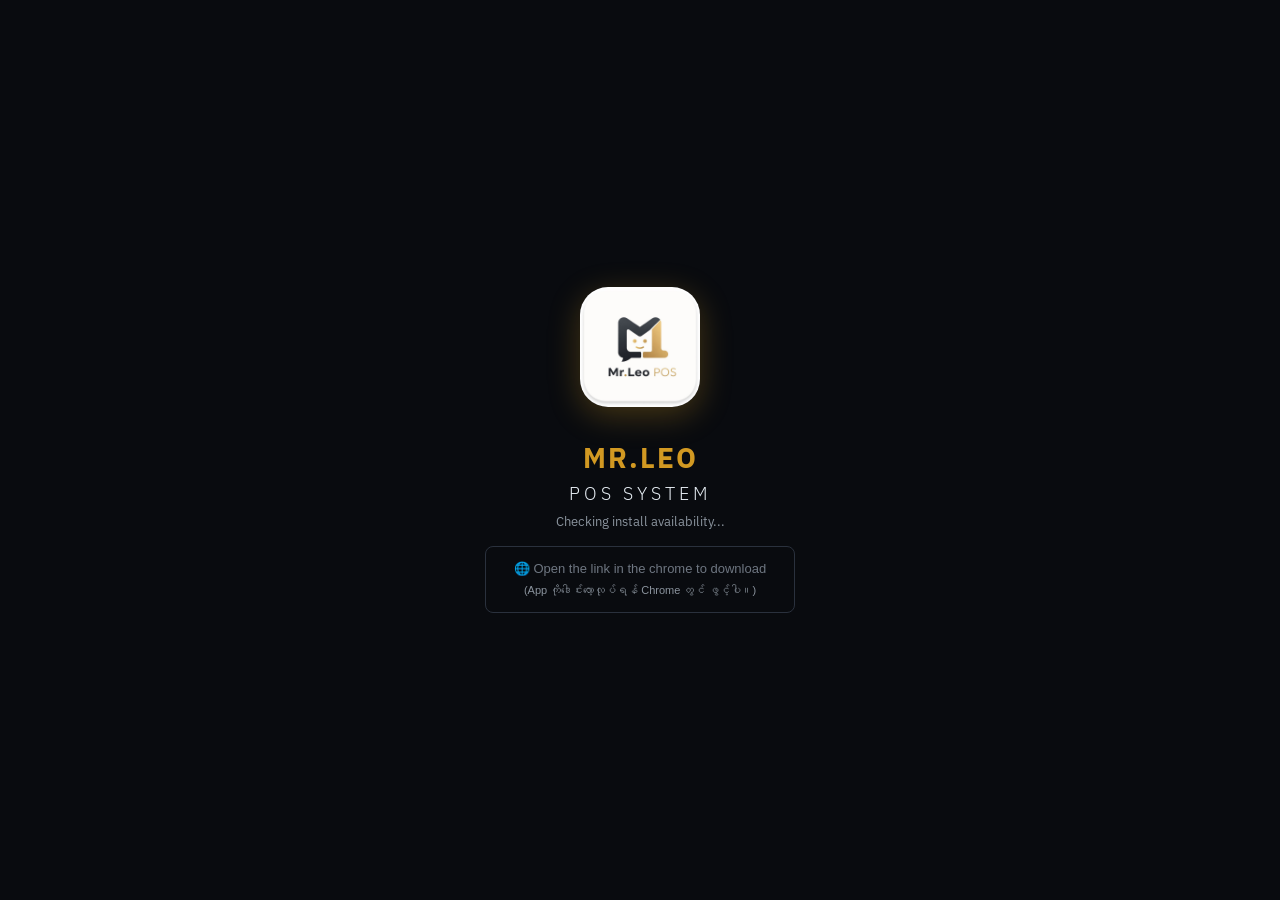
==== commit 1fa86d8a: "Update index.html" ====
--- a/index.html
+++ b/index.html
@@ -226,8 +226,9 @@
 
   <div id="pwa-land-loading" style="color:#8b949e;font-size:13px;margin-bottom:16px;">Checking install availability...</div>
 
-  <button onclick="dismissLanding()" style="background:transparent;border:1px solid #2a313d;color:#6e7681;padding:12px 28px;border-radius:8px;font-size:13px;cursor:pointer;">
-    Continue in Browser →
+<button onclick="dismissLanding()" style="background:transparent;border:1px solid #2a313d;color:#6e7681;padding:12px 28px;border-radius:8px;font-size:13px;cursor:pointer;line-height:1.6;">
+    🌐 Open the link in the chrome to download<br>
+    <span style="font-size:11px;color:#8b949e;">(App ကိုဒေါင်းလော့လုပ်ရန် Chrome တွင် ဖွင့်ပါ။)</span>
   </button>
 </div>
 <div id="app-container">
@@ -694,24 +695,13 @@
 
 // 4. Initial Page Load Setup
 window.addEventListener('DOMContentLoaded', () => {
-  
-  // 🚨 TELEGRAM FIX: If in Telegram, completely replace the screen with a massive warning!
   if (isInAppBrowser()) {
-    document.body.innerHTML = `
-      <div style="display:flex; flex-direction:column; justify-content:center; align-items:center; height:100dvh; background:#090b0f; color:#fff; padding:32px; text-align:center; font-family:sans-serif; z-index:999999999; position:fixed; inset:0;">
-        <div style="font-size:70px; margin-bottom:20px;">⚠️</div>
-        <div style="font-size:24px; font-weight:bold; color:#d29922; margin-bottom:16px;">Browser ပိတ်နေပါသည်</div>
-        <div style="font-size:15px; color:#8b949e; line-height:1.8;">
-          Telegram သို့မဟုတ် Viber တွင်း၌ App ကို<br>Install လုပ်၍မရပါ။<br><br>
-          ညာဘက် အပေါ်ထောင့်ရှိ <b>⋮</b> သို့မဟုတ် <b>⋯</b> ကိုနှိပ်ပြီး<br>
-          <span style="display:inline-block; margin-top:16px; background:#d29922; color:#000; padding:12px 24px; border-radius:8px; font-weight:bold; font-size:16px;">"Open in Chrome"</span><br>
-          <div style="margin-top:8px; font-size:13px;">ကိုရွေးချယ်ပေးပါ</div>
-        </div>
-      </div>
-    `;
-    return; // This strictly stops the app, login, and PIN from loading!
+    // Hide floating install bar in Telegram because it won't work
+    const installBar = document.getElementById('pwa-install-bar');
+    if(installBar) installBar.style.display = 'none';
   }
 
+  // Show normal landing screen if not installed
   if(!isAppInstalled()) {
     const landing = document.getElementById('pwa-landing');
     if(landing) landing.style.display = 'flex';
@@ -763,9 +753,8 @@
   showInstallSuccess();
 });
 
-// 8. Success Screen with Exit Button
+// 8. Success Screen with Exit Button (Stays full-screen so login doesn't hide it)
 function showInstallSuccess() {
-  // 🚨 INSTALL FIX: Replace the ENTIRE page so the login/PIN screen CANNOT hide this message!
   document.body.innerHTML = `
     <div style="display:flex;flex-direction:column;align-items:center;justify-content:center;height:100dvh;background:#090b0f;padding:32px;text-align:center;position:fixed;inset:0;z-index:999999999;font-family:sans-serif;">
       <div style="font-size:90px;margin-bottom:28px;animation:pop .4s ease-out;">✅</div>
@@ -790,6 +779,14 @@
   setTimeout(() => {
     alert("ကျေးဇူးပြု၍ ဤ Browser ကိုပိတ်ပြီး သင့် Home Screen မှ App ကို ဖွင့်ပါ။");
   }, 400);
+}
+
+// 10. CRITICAL FIX: The missing dismiss function!
+function dismissLanding() {
+  const landing = document.getElementById('pwa-landing');
+  if(landing) {
+    landing.style.display = 'none';
+  }
 }
 // ════════════════════════════════════════
 //  SUPABASE CONFIG
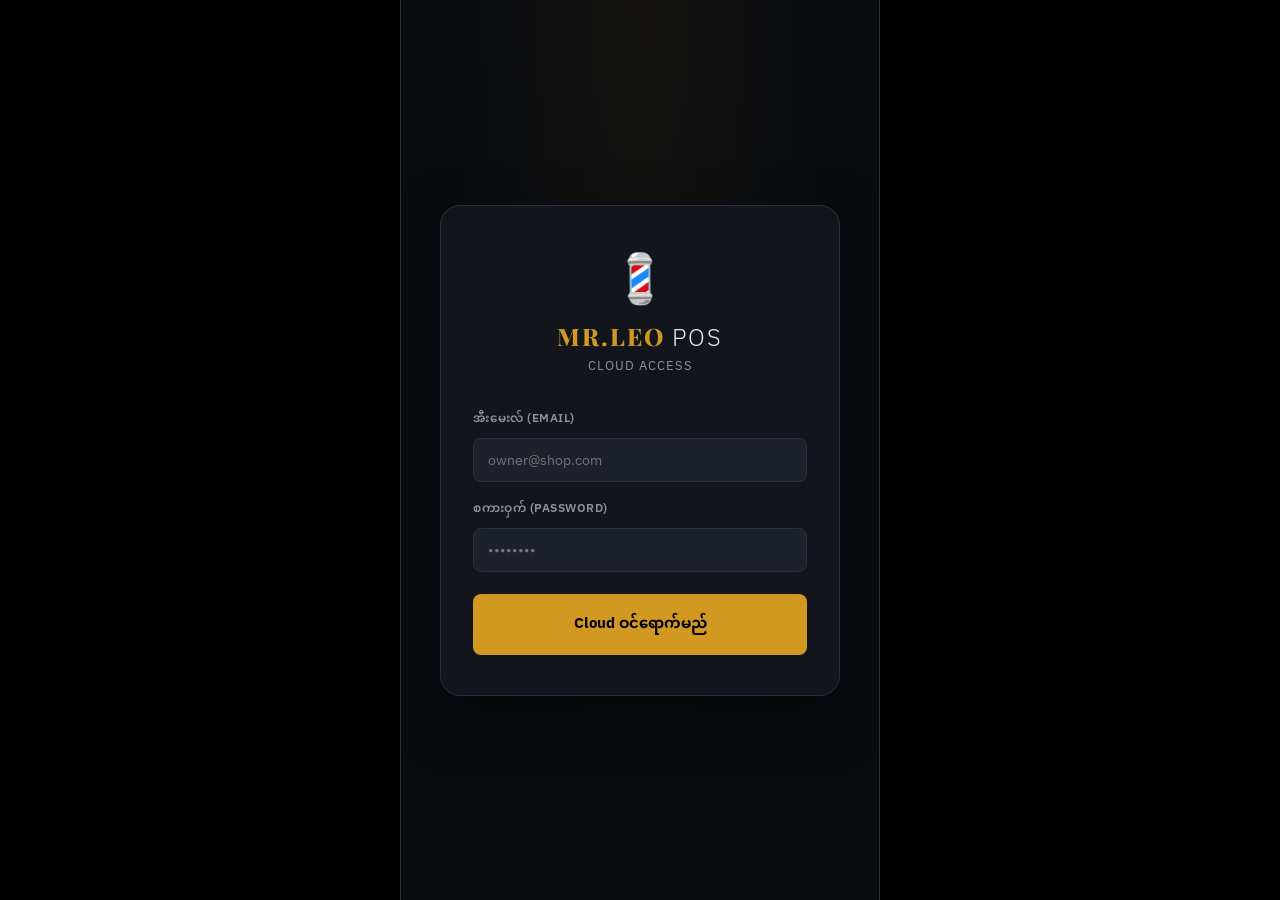
==== commit 0e461a56: "Add files via upload" ====
--- a/index.html
+++ b/index.html
@@ -1,1946 +1,534 @@
-<!DOCTYPE html>
-<html lang="my">
-<head>
-<meta charset="UTF-8">
-<meta name="viewport" content="width=device-width,initial-scale=1,maximum-scale=1,user-scalable=no,viewport-fit=cover">
-<meta name="mobile-web-app-capable" content="yes">
-<meta name="apple-mobile-web-app-status-bar-style" content="black-translucent">
-<meta name="apple-mobile-web-app-title" content="MR.LEO POS">
-<link rel="manifest" href="/manifest.json">
-<link rel="apple-touch-icon" href="/apple-touch-icon.png">
-<meta name="theme-color" content="#090b0f">
-<title>MR.LEO POS - Professional</title>
-<link href="https://fonts.googleapis.com/css2?family=Noto+Sans+Myanmar:wght@400;500;700&family=IBM+Plex+Sans:wght@400;500;600;700&family=Playfair+Display:wght@800&display=swap" rel="stylesheet">
-<script src="https://unpkg.com/@supabase/supabase-js@2/dist/umd/supabase.js"></script>
-<style>
-:root{
-  --bg:#090b0f;--sf:#12151c;--sf2:#1c212b;--bd:#2a313d;
-  --gold:#d29922;--gold-hover:#e8a926;--gold-sub:rgba(210,153,34,.15);
-  --g:#2ea043;--gs:rgba(46,160,67,.15);
-  --b:#388bfd;--bs:rgba(56,139,253,.15);
-  --r:#f85149;--rs:rgba(248,81,73,.15);
-  --t:#e6edf3;--t2:#8b949e;--t3:#6e7681;
-  --rad:12px;--font:'IBM Plex Sans','Noto Sans Myanmar',sans-serif;
-}
-*{box-sizing:border-box;margin:0;padding:0;-webkit-tap-highlight-color:transparent}
-html,body {height: 100dvh; background: #000; color: var(--t);font-family: var(--font);font-size: 14px;overflow: hidden;}
-#app-container {height: 100dvh;max-width: 480px; margin: 0 auto;background: var(--bg);position: relative;display: flex;flex-direction: column;box-shadow: 0 0 20px rgba(0,0,0,0.8);border-left: 1px solid var(--bd);border-right: 1px solid var(--bd);}
-.hidden{display:none!important}
-.mono{font-family:'IBM Plex Sans',monospace}
-.c-gold{color:var(--gold)}.c-green{color:var(--g)}.c-blue{color:var(--b)}.c-red{color:var(--r)}
-
-#auth{height:100dvh;display:flex;flex-direction:column;align-items:center;justify-content:center;padding:24px;background:radial-gradient(ellipse at 50% 0%,rgba(210,153,34,.05) 0%,transparent 60%),var(--bg); z-index:999999; position:relative;}
-.abox{width:100%;max-width:400px;background:var(--sf);border:1px solid var(--bd);border-radius:20px;padding:40px 32px;box-shadow:0 20px 50px rgba(0,0,0,.5)}
-.f{margin-bottom:14px; flex-shrink:0;}
-.f label{display:block;font-size:12px;color:var(--t2);margin-bottom:6px;font-weight:600;text-transform:uppercase;letter-spacing:0.5px}
-.fi{width:100%;background:var(--sf2);border:1px solid var(--bd);border-radius:8px;padding:12px 14px;color:var(--t);font-family:var(--font);font-size:14px;outline:none;transition:border-color .15s}
-.fi:focus{border-color:var(--gold)}
-.btn{display:inline-flex;align-items:center;justify-content:center;gap:6px;padding:12px 18px;border-radius:8px;border:none;cursor:pointer;font-family:var(--font);font-size:14px;font-weight:600;transition:all .15s;white-space:nowrap;flex-shrink:0}
-.btn:disabled{opacity:.6;cursor:not-allowed}
-.bp{background:var(--gold);color:#000;width:100%;padding:14px;font-size:15px;font-weight:700;}
-.bp:hover:not(:disabled){background:var(--gold-hover);transform:translateY(-1px)}
-.bsm{padding:8px 14px;font-size:12px}
-.bo{background:transparent;border:1px solid var(--bd);color:var(--t)}
-.bd2{background:var(--rs);color:var(--r);border:1px solid var(--r)}
-.bsu{background:var(--gs);color:var(--g);border:1px solid var(--g)}
-.bbl{background:var(--b);color:#fff;font-weight:600}
-
-#app{display:none;flex-direction:column;height:100%; width: 100%;}
-#app.on{display:flex}
-.hdr{min-height:65px;background:var(--sf);border-bottom:1px solid var(--bd);display:flex;align-items:center;justify-content:space-between;padding:10px 14px;gap:12px;flex-shrink:0}
-.hdr-left {display:flex;align-items:center;gap:10px;min-width:0;flex:1;}
-.hdr-title{font-size:15px;font-weight:700;color:var(--gold);white-space:nowrap;overflow:hidden;text-overflow:ellipsis;}
-.hdr-sub{font-size:11px;color:var(--t2);margin-top:2px}
-#shop-logo-wrap {width:40px;height:40px;border-radius:50%;overflow:hidden;flex-shrink:0;border:2px solid var(--gold);cursor:pointer;display:flex;align-items:center;justify-content:center;background:var(--sf2)}
-.uchip{display:flex;align-items:center;gap:6px;background:var(--sf2);border:1px solid var(--bd);border-radius:30px;padding:5px 10px 5px 5px;font-size:12px;font-weight:600;cursor:pointer;flex-shrink:0;}
-.uav{width:26px;height:26px;border-radius:50%;display:flex;align-items:center;justify-content:center;font-size:11px;font-weight:700;color:#111;flex-shrink:0}
-
-.content{flex:1;overflow-y:auto;-webkit-overflow-scrolling:touch;padding:14px;display:flex;flex-direction:column;gap:14px;padding-bottom:20px;}
-.nav{height:64px;background:var(--sf);border-top:1px solid var(--bd);display:flex;flex-shrink:0;padding-bottom:env(safe-area-inset-bottom, 0px)}
-.nb{flex:1;display:flex;flex-direction:column;align-items:center;justify-content:center;gap:3px;border:none;background:transparent;color:var(--t3);cursor:pointer;font-family:var(--font);font-size:11px;font-weight:600;}
-.nb .ni{font-size:22px;line-height:1;margin-bottom:2px;}
-.nb.on{color:var(--gold)}
-.tab-panel{display:none;flex-direction:column;gap:16px}
-.tab-panel.active{display:flex}
-
-.card{background:var(--sf);border:1px solid var(--bd);border-radius:var(--rad);padding:16px;flex-shrink:0}
-.ctitle{font-size:13px;font-weight:700;color:var(--t2);text-transform:uppercase;letter-spacing:1px;margin-bottom:16px;display:flex;justify-content:space-between;align-items:center;flex-shrink:0}
-.sg{display:grid;grid-template-columns:repeat(2,1fr);gap:10px;flex-shrink:0}
-.sc{background:var(--sf);border:1px solid var(--bd);border-radius:var(--rad);padding:14px}
-.sv{font-size:20px;font-weight:700;line-height:1.2;font-family:'IBM Plex Sans',monospace}
-.sl{font-size:11px;color:var(--t2);margin-top:4px;text-transform:uppercase;}
-
-#services-grid{display:grid;grid-template-columns:repeat(auto-fill,minmax(95px,1fr));gap:8px}
-.svc-btn{background:var(--sf2);border:1px solid var(--bd);border-radius:var(--rad);padding:14px 8px;text-align:center;color:var(--t);display:flex;flex-direction:column;align-items:center;gap:6px;cursor:pointer}
-.svc-btn:active{transform:scale(.95);background:var(--bd)}
-.svc-emoji{font-size:28px}
-.svc-name{font-size:12px;font-weight:600;line-height:1.3}
-.svc-price{font-size:12px;color:var(--gold);font-family:'IBM Plex Sans',monospace;font-weight:700}
-
-.cart-item{display:flex;align-items:center;gap:10px;padding:10px 0;border-bottom:1px solid rgba(48,54,61,.5);flex-shrink:0}
-.ci-emoji{font-size:22px;flex-shrink:0}
-.ci-info{flex:1;min-width:0}
-.ci-name{font-size:14px;font-weight:600;white-space:nowrap;overflow:hidden;text-overflow:ellipsis}
-.ci-price{font-size:12px;color:var(--gold);font-family:'IBM Plex Sans',monospace;margin-top:2px}
-.qty-ctrl{display:flex;align-items:center;gap:8px;background:var(--sf2);border:1px solid var(--bd);border-radius:8px;padding:4px;flex-shrink:0}
-.qb{width:28px;height:28px;background:var(--sf);border:1px solid var(--bd);color:var(--t);font-size:18px;display:flex;align-items:center;justify-content:center;border-radius:6px;font-weight:600}
-.qn{font-size:14px;font-weight:700;min-width:20px;text-align:center;font-family:'IBM Plex Sans',monospace}
-.pay-row{display:flex;gap:10px;margin-top:16px;flex-shrink:0}
-.pay-btn{flex:1;padding:14px;border-radius:10px;font-size:14px;font-weight:700;background:var(--sf2);border:2px solid var(--bd);color:var(--t3);}
-.pay-btn.on-c{background:var(--gs);border-color:var(--g);color:var(--g)}
-.pay-btn.on-m{background:rgba(56,139,253,.1);border-color:var(--b);color:var(--b)}
-
-.list-row{background:var(--sf);border:1px solid var(--bd);border-radius:var(--rad);padding:14px;margin-bottom:10px;display:flex;align-items:center;gap:12px;flex-shrink:0}
-.lr-icon{width:40px;height:40px;border-radius:50%;display:flex;align-items:center;justify-content:center;font-size:18px;font-weight:700;color:#111;flex-shrink:0}
-.lr-info{flex:1;min-width:0}
-.lr-title{font-size:15px;font-weight:600}
-.lr-sub{font-size:12px;color:var(--t2);margin-top:4px}
-.lr-right{text-align:right;flex-shrink:0}
-.lr-val{font-size:14px;font-weight:700;font-family:'IBM Plex Sans',monospace;color:var(--gold)}
-
-.mov{display:none;position:absolute;inset:0;background:rgba(0,0,0,.9);z-index:900;align-items:flex-end;justify-content:center;backdrop-filter:blur(3px)}
-.mov.open{display:flex}
-.mo{background:var(--sf);border:1px solid var(--bd);border-radius:20px 20px 0 0;padding:20px 18px;width:100%;max-width:480px;max-height:92vh;overflow-y:auto;-webkit-overflow-scrolling:touch;animation:slideUp .2s ease-out;display:flex;flex-direction:column;}
-@keyframes slideUp{from{transform:translateY(100%)}to{transform:translateY(0)}}
-.mo-hdr{display:flex;justify-content:space-between;align-items:center;margin-bottom:20px;flex-shrink:0}
-.mo-title{font-size:18px;font-weight:700}
-.mo-close{background:var(--sf2);border:1px solid var(--bd);border-radius:50%;width:34px;height:34px;display:flex;align-items:center;justify-content:center;color:var(--t);font-size:16px;cursor:pointer;}
-
-.fc{padding:8px 16px;border-radius:30px;border:1px solid var(--bd);background:var(--sf2);color:var(--t2);font-size:13px;font-weight:600;cursor:pointer;white-space:nowrap;flex-shrink:0}
-.fc.on{background:var(--gold-sub);border-color:var(--gold);color:var(--gold)}
-.fr{display:flex;gap:10px;overflow-x:auto;padding-bottom:6px;flex-shrink:0}
-.fr::-webkit-scrollbar{display:none}
-
-.pin-dots{display:flex;gap:14px;justify-content:center;margin:24px 0;flex-shrink:0}
-.pdot{width:16px;height:16px;border-radius:50%;background:var(--bd);transition:all .2s;border:2px solid transparent}
-.pdot.fll{background:var(--gold);box-shadow:0 0 10px var(--gold-sub)}
-.pad{display:grid;grid-template-columns:repeat(3,1fr);gap:14px;max-width:300px;margin:0 auto;flex-shrink:0}
-.pk{background:var(--sf2);border:1px solid var(--bd);border-radius:50%;width:70px;height:70px;margin:0 auto;font-size:26px;font-weight:600;color:var(--t);display:flex;align-items:center;justify-content:center;font-family:'IBM Plex Sans',monospace;cursor:pointer;}
-.pk:active{background:var(--bd);transform:scale(.92)}
-.pk.del{color:var(--r);font-size:22px;background:transparent;border-color:transparent}
-.pk.ok{background:var(--gold);color:#000;font-size:18px;border-color:var(--gold);font-weight:700}
-
-.empty{text-align:center;padding:40px 10px;color:var(--t3)}
-.empty-ic{font-size:40px;margin-bottom:12px;opacity:0.8}
-.bdg{display:inline-flex;align-items:center;padding:4px 10px;border-radius:20px;font-size:11px;font-weight:700;white-space:nowrap;}
-.ba{background:var(--gs);color:var(--g)}
-.bp2{background:var(--gold-sub);color:var(--gold)}
-
-#toast{position:fixed;top:30px;left:50%;transform:translateX(-50%);background:var(--sf2);border:1px solid var(--bd);border-radius:12px;padding:12px 20px;font-size:14px;font-weight:600;color:var(--t);opacity:0;transition:all .3s;pointer-events:none;white-space:nowrap;z-index:9999;box-shadow:0 10px 30px rgba(0,0,0,.6)}
-#toast.show{opacity:1;top:50px}
-#toast.ok{border-color:var(--g);color:var(--g)}
-#toast.err{border-color:var(--r);color:var(--r)}
-
-.c-swatch{width:34px;height:34px;border-radius:50%;cursor:pointer;border:3px solid transparent;transition:transform .1s}
-.c-swatch.sel{border-color:var(--t);box-shadow:0 0 0 2px var(--bd)}
-
-/* PRINT STYLES FOR RECEIPT / VOUCHER */
-@media screen {
-  #print-area { display: none !important; }
-}
-@media print {
-  html, body { height: auto !important; overflow: visible !important; background: #fff !important; color: #000 !important; }
-  #app-container, .mov, #toast, #loading-state { display: none !important; }
-  #print-area { display: block !important; position: static !important; width: 100%; margin: 0; padding: 0; }
-  #print-area * { visibility: visible !important; }
-}
-#receipt-content { background: #fff; color: #000; padding: 24px 20px; font-family: 'IBM Plex Sans', monospace; max-width: 350px; margin: 0 auto;}
-.rc-shop { font-size: 20px; font-weight: 800; text-align: center; margin-bottom: 4px; }
-.rc-tag { font-size: 11px; text-align: center; color: #666; letter-spacing: 1px; text-transform: uppercase; }
-.rc-meta { font-size: 11px; text-align: center; color: #888; margin: 12px 0; }
-.rc-div { border-top: 2px dashed #ccc; margin: 12px 0; }
-.rc-line { display: flex; justify-content: space-between; font-size: 13px; margin-bottom: 6px; font-weight: 500; }
-
-/* FULL SCREEN LOADER */
-.loader-overlay {position:absolute;inset:0;background:var(--bg);z-index:999999;display:flex;flex-direction:column;align-items:center;justify-content:center;color:var(--gold);}
-.spinner {width: 40px;height: 40px;border: 4px solid var(--bd);border-top: 4px solid var(--gold);border-radius: 50%;animation: spin 1s linear infinite;margin-bottom: 16px;}
-@keyframes spin { 0% { transform: rotate(0deg); } 100% { transform: rotate(360deg); } }
-</style>
-</head>
-<body>
-<div id="super-admin-dashboard" class="hidden" style="position:fixed;top:0;left:0;width:100%;height:100%;background:var(--bg);z-index:9999;overflow-y:auto;padding-bottom:40px;max-width:480px;margin:0 auto;left:50%;transform:translateX(-50%);">
-  <!-- SA HEADER -->
-  <div style="background:var(--sf2);padding:16px 14px;border-bottom:1px solid var(--bd);display:flex;justify-content:space-between;align-items:center;position:sticky;top:0;z-index:10;">
-    <div>
-      <div style="color:var(--gold);font-size:11px;font-weight:700;letter-spacing:1px;">👑 MASTER CONTROL</div>
-      <div style="font-size:18px;font-weight:800;">Enterprise Dashboard</div>
-    </div>
-    <button onclick="exitSuperAdmin()" style="background:var(--rs);color:var(--r);border:1px solid var(--r);padding:8px 14px;border-radius:8px;font-weight:600;font-size:13px;">✕ Exit</button>
-  </div>
-
-  <div style="padding:14px;display:flex;flex-direction:column;gap:14px;">
-    <!-- BRANCH SELECTOR -->
-    <div class="card">
-      <div class="ctitle">Branch ရွေးချယ်မည်</div>
-      <div class="fr" id="sa-branch-chips" style="flex-wrap:wrap"></div>
-    </div>
-
-    <!-- DATE FILTER -->
-    <div class="card">
-      <div class="ctitle">ရက်စွဲ စစ်ထုတ်မည်</div>
-      <div style="display:grid;grid-template-columns:1fr 1fr;gap:10px;margin-bottom:12px">
-        <div><label style="font-size:11px;color:var(--t2);font-weight:600;text-transform:uppercase;letter-spacing:.5px;display:block;margin-bottom:4px">From</label><input type="date" id="sa-from" class="fi" onchange="renderSADashboard()"></div>
-        <div><label style="font-size:11px;color:var(--t2);font-weight:600;text-transform:uppercase;letter-spacing:.5px;display:block;margin-bottom:4px">To</label><input type="date" id="sa-to" class="fi" onchange="renderSADashboard()"></div>
-      </div>
-      <div class="fr">
-        <button class="fc on" onclick="setSARange('today')">ယနေ့</button>
-        <button class="fc" onclick="setSARange('week')">ဒီအပတ်</button>
-        <button class="fc" onclick="setSARange('month')">ဒီလ</button>
-        <button class="fc" onclick="setSARange('year')">ဒီနှစ်</button>
-        <button class="fc" onclick="setSARange('all')">အားလုံး</button>
-      </div>
-    </div>
-
-    <!-- SA LOADING -->
-    <div id="sa-loading" style="text-align:center;padding:40px;color:var(--t3);display:none">
-      <div class="spinner" style="margin:0 auto 16px"></div>
-      <div id="sa-loading-text">Loading branch data...</div>
-    </div>
-
-    <!-- SUMMARY CARDS -->
-    <div id="sa-summary" class="sg"></div>
-
-    <!-- BRANCH COMPARISON -->
-    <div class="card" id="sa-branch-compare"></div>
-
-    <!-- TOP SERVICES -->
-    <div class="card" id="sa-top-services"></div>
-
-    <!-- TOP STYLISTS -->
-    <div class="card" id="sa-top-stylists"></div>
-
-    <!-- RECENT TRANSACTIONS -->
-    <div class="card" id="sa-recent-txns"></div>
-  </div>
-</div>
-<!-- PWA LANDING SCREEN -->
-<div id="pwa-landing" style="display:none;position:fixed;inset:0;background:#090b0f;z-index:9999999;flex-direction:column;align-items:center;justify-content:center;padding:32px;text-align:center;">
-  <img src="icon-512.png" style="width:120px;height:120px;border-radius:28px;margin-bottom:32px;box-shadow:0 8px 32px rgba(210,153,34,0.3)">
-  <div style="font-size:28px;font-weight:800;color:#d29922;letter-spacing:2px;margin-bottom:6px;">MR.LEO</div>
-  <div style="font-size:18px;font-weight:300;color:#e6edf3;letter-spacing:4px;margin-bottom:8px;">POS SYSTEM</div>
- 
-
-  <button id="pwa-land-install-btn" onclick="installPWA()" style="display:none;width:100%;max-width:320px;background:linear-gradient(135deg,#d29922,#b8860b);color:#000;font-weight:800;font-size:17px;padding:18px;border-radius:14px;border:none;box-shadow:0 4px 24px rgba(210,153,34,0.5);margin-bottom:16px;letter-spacing:.5px;">
-    📲 Install App
-  </button>
-
-  <div id="pwa-land-loading" style="color:#8b949e;font-size:13px;margin-bottom:16px;">Checking install availability...</div>
-
-<button onclick="dismissLanding()" style="background:transparent;border:1px solid #2a313d;color:#6e7681;padding:12px 28px;border-radius:8px;font-size:13px;cursor:pointer;line-height:1.6;">
-    🌐 Open the link in the chrome to download<br>
-    <span style="font-size:11px;color:#8b949e;">(App ကိုဒေါင်းလော့လုပ်ရန် Chrome တွင် ဖွင့်ပါ။)</span>
-  </button>
-</div>
-<div id="app-container">
-
-  <div id="loading-state" class="loader-overlay" style="display:none;">
-    <div class="spinner"></div>
-    <div style="font-weight:700;letter-spacing:1px">SYNCING DATABASE...</div>
-    <div style="font-size:12px;color:var(--t2);margin-top:8px" id="loading-text">Downloading full historical data</div>
-  </div>
-
-  <div id="auth">
-    <div class="abox">
-      <div style="text-align:center;margin-bottom:32px">
-        <div style="font-size:48px;margin-bottom:12px">💈</div>
-        <div style="font-size:24px;font-weight:800;color:var(--gold);letter-spacing:2px;margin-bottom:4px;font-family:'Playfair Display',serif">MR.LEO <span style="color:var(--t);font-weight:300;font-family:var(--font)">POS</span></div>
-        <div style="font-size:13px;color:var(--t2);text-transform:uppercase;letter-spacing:1px">Cloud Access</div>
-      </div>
-      <div id="login-err" style="display:none;background:rgba(248,81,73,.15);border:1px solid #f85149;border-radius:8px;padding:12px 16px;margin-bottom:16px;font-size:13px;color:#f85149;text-align:center"></div>
-      <div class="f"><label>အီးမေးလ် (Email)</label><input class="fi" id="le" type="email" placeholder="owner@shop.com"></div>
-      <div class="f"><label>စကားဝှက် (Password)</label><input class="fi" id="lp" type="password" placeholder="••••••••" onkeydown="if(event.key==='Enter')login()"></div>
-      <button class="btn bp" id="lbtn" onclick="login()" style="margin-top:8px">Cloud ဝင်ရောက်မည်</button>
-    </div>
-  </div>
-
-  <div id="app">
-    <header class="hdr">
-      <div class="hdr-left">
-        <div id="shop-logo-wrap" onclick="triggerLogoUpload()">
-          <img id="shop-logo-img" src="" alt="" style="width:100%;height:100%;object-fit:cover;display:none">
-          <span id="shop-logo-placeholder" style="font-size:18px">🏪</span>
-        </div>
-        <input type="file" id="logo-file-input" accept="image/*" style="display:none" onchange="handleLogoUpload(event)">
-        <div style="min-width:0;flex:1">
-          <div class="hdr-title" id="h-title">Shop Name</div>
-          <div class="hdr-sub" id="clock-dt">---</div>
-        </div>
-      </div>
-      <div class="uchip" onclick="openPinOverlay(false)">
-        <div class="uav" id="h-av" style="background:var(--bd)">?</div>
-        <span id="h-name" style="white-space:nowrap;overflow:hidden;text-overflow:ellipsis">---</span>
-      </div>
-    </header>
-
-    <div class="content">
-      <div id="tab-pos" class="tab-panel active">
-        <div class="card" style="display:flex;flex-direction:column;padding:14px;min-height:180px">
-          <div class="ctitle">ဝန်ဆောင်မှုများ</div>
-          <div id="services-grid" style="overflow-y:auto;flex:1;padding-bottom:8px"></div>
-        </div>
-        <div class="card" style="padding:14px;display:flex;flex-direction:column;min-height:250px">
-          <div class="ctitle">မှာယူမှု <span class="bdg ba hidden" id="cart-badge">0</span></div>
-          <div id="cart-list" style="overflow-y:auto;flex:1;padding-right:4px"></div>
-          <div style="margin-top:10px;padding-top:10px;border-top:1px solid var(--bd);flex-shrink:0;position:sticky;bottom:0;background:var(--sf);z-index:10;padding-bottom:4px">
-            <div style="display:flex;justify-content:space-between;align-items:center;margin-bottom:12px">
-              <span style="font-weight:700;font-size:15px;text-transform:uppercase;letter-spacing:1px">စုစုပေါင်း</span>
-              <span class="mono c-gold" style="font-size:24px;font-weight:800" id="cart-total">0 Ks</span>
-            </div>
-            <button class="btn bp" id="btn-checkout" onclick="openPayModal()" disabled>ငွေရှင်းမည်</button>
-          </div>
-        </div>
-      </div>
-
-      <div id="tab-sales" class="tab-panel">
-        <div class="fr">
-          <button class="fc on" id="fc-curr" onclick="setSalesView('current')">ယခု လက်ရှိ</button>
-          <button class="fc" id="fc-hist" onclick="setSalesView('history')">မှတ်တမ်းများ</button>
-          <button class="fc" id="fc-rpt" onclick="setSalesView('report')">📊 အစီရင်ခံစာ (Reports)</button>
-        </div>
-
-        <div id="sv-current">
-          <div id="sv-current-empty" class="hidden">
-            <div class="empty">
-              <div class="empty-ic">🔒</div>
-              <div style="font-size:14px;font-weight:600">ယခု လက်ရှိ ဖွင့်ထားသော စာရင်းမရှိပါ</div>
-              <button class="btn bp" style="margin-top:20px;padding:16px" onclick="openSessionGate()">စာရင်းသစ် ဖွင့်မည်</button>
-            </div>
-          </div>
-
-          <div id="sv-current-data">
-            <div class="card" style="border-color:var(--g);background:rgba(46,160,67,.03)">
-              <div class="ctitle" style="margin-bottom:16px">
-                <div>
-                  <span class="c-green" style="font-size:14px;margin-right:8px">🟢 Session ဖွင့်ထားပါသည်</span>
-                  <span class="mono" style="font-size:12px;color:var(--t2)" id="ss-id"></span>
-                </div>
-                <span class="mono" style="font-size:11px;color:var(--t3);font-weight:500" id="ss-time"></span>
-              </div>
-              
-              <div style="background:var(--sf2);border-radius:12px;padding:16px;margin-bottom:16px;border:1px solid var(--bd)">
-                <div style="display:flex;justify-content:space-between;margin-bottom:12px;font-size:14px;border-bottom:1px solid var(--bd);padding-bottom:12px">
-                  <span style="font-weight:600">စုစုပေါင်း အရောင်း</span><span class="mono c-gold" style="font-weight:800;font-size:18px" id="ss-tot">0</span>
-                </div>
-                <div style="display:flex;justify-content:space-between;margin-bottom:10px;font-size:13px;color:var(--g);font-weight:500">
-                  <span>💵 ငွေသား အရောင်း</span><span class="mono" id="ss-cash">0</span>
-                </div>
-                <div style="display:flex;justify-content:space-between;font-size:13px;color:var(--b);font-weight:500">
-                  <span>📱 KPay / QR</span><span class="mono" id="ss-mmqr">0</span>
-                </div>
-              </div>
-
-              <div style="background:var(--sf2);border-radius:12px;padding:16px;margin-bottom:16px;border:1px solid var(--bd)">
-                <div style="display:flex;justify-content:space-between;margin-bottom:10px;font-size:13px">
-                  <span>အဖွင့်ငွေ (Opening Cash)</span><span class="mono" id="ss-open">0</span>
-                </div>
-                <div style="display:flex;justify-content:space-between;margin-bottom:10px;font-size:13px">
-                  <span class="c-green">+ ငွေသား အရောင်း (Cash Only)</span><span class="mono c-green" id="ss-cash-add">0</span>
-                </div>
-                <div style="display:flex;justify-content:space-between;margin-bottom:12px;font-size:13px;border-bottom:1px solid var(--bd);padding-bottom:12px">
-                  <span class="c-red">− အသုံးစရိတ် (Expenses)</span><span class="mono c-red" id="ss-exp">0</span>
-                </div>
-                <div style="display:flex;justify-content:space-between;font-size:15px;font-weight:800">
-                  <span class="c-gold">လက်ကျန်ငွေသား (Expected)</span><span class="mono c-gold" style="font-size:18px" id="ss-expect">0</span>
-                </div>
-              </div>
-
-              <div style="display:flex;gap:12px">
-                 <button class="btn bo" style="flex:1;color:var(--r);border-color:var(--rs)" onclick="openExpenseModal()">+ အသုံးစရိတ်</button>
-                 <button class="btn bbl" style="flex:2;font-size:15px" onclick="openCloseSessionModal()">စာရင်းပိတ်မည်</button>
-              </div>
-            </div>
-
-            <div class="card" style="margin-top:16px"><div class="ctitle">ယခု Session မှတ်တမ်းများ</div><div id="ss-txns"></div></div>
-          </div>
-        </div>
-        
-        <div id="sv-history" class="hidden">
-           <div class="card">
-               <div style="display:flex;justify-content:space-between;align-items:center;margin-bottom:16px">
-                   <div class="ctitle" style="margin-bottom:0">ယခင်ပိတ်ပြီးသော စာရင်းများ</div>
-                   <button class="btn bsu bsm" onclick="exportFullDatabase()">📥 Export Excel Data</button>
-               </div>
-               <div id="hist-sessions"></div>
-           </div>
-        </div>
-
-        <div id="sv-report" class="hidden">
-           <!-- DATE RANGE FILTER -->
-           <div class="card">
-             <div class="ctitle">📊 အစီရင်ခံစာ (Reports)</div>
-             <div style="display:grid;grid-template-columns:1fr 1fr;gap:10px;margin-bottom:12px">
-               <div><label style="font-size:11px;color:var(--t2);font-weight:600;text-transform:uppercase;letter-spacing:.5px;display:block;margin-bottom:4px">From Date</label><input type="date" id="rpt-from" class="fi" onchange="renderReport()"></div>
-               <div><label style="font-size:11px;color:var(--t2);font-weight:600;text-transform:uppercase;letter-spacing:.5px;display:block;margin-bottom:4px">To Date</label><input type="date" id="rpt-to" class="fi" onchange="renderReport()"></div>
-             </div>
-             <div class="fr" style="margin-bottom:12px">
-               <button class="fc on" id="rpt-sc-today" onclick="setRptRange('today')">ယနေ့</button>
-               <button class="fc" id="rpt-sc-week" onclick="setRptRange('week')">ဒီအပတ်</button>
-               <button class="fc" id="rpt-sc-month" onclick="setRptRange('month')">ဒီလ</button>
-               <button class="fc" id="rpt-sc-year" onclick="setRptRange('year')">ဒီနှစ်</button>
-             </div>
-             <!-- STYLIST FILTER -->
-             <div class="f" style="margin-bottom:10px">
-               <label style="font-size:11px;color:var(--t2);font-weight:600;text-transform:uppercase;letter-spacing:.5px;display:block;margin-bottom:6px">Filter by Stylist</label>
-               <select id="rpt-emp-filter" class="fi" onchange="renderReport()">
-                 <option value="all">👥 ဝန်ထမ်းအားလုံး (All Stylists)</option>
-               </select>
-             </div>
-             <button class="btn bsu" style="width:100%" onclick="exportReportExcel()">📥 Export to Excel</button>
-           </div>
-           <!-- SUMMARY -->
-           <div id="rpt-summary" style="margin-top:4px"></div>
-           <!-- TOP SERVICES -->
-           <div class="card" id="rpt-top-services" style="margin-top:4px"></div>
-           <!-- TOP STYLISTS -->
-           <div class="card" id="rpt-top-stylists" style="margin-top:4px"></div>
-        </div>
-
-      </div>
-
-
-      <div id="tab-exp" class="tab-panel">
-        <!-- FILTER BAR -->
-        <div class="card">
-          <div class="ctitle">💸 အသုံးစရိတ် မှတ်တမ်း (Expense Tracker)</div>
-          <div style="display:grid;grid-template-columns:1fr 1fr;gap:10px;margin-bottom:12px">
-            <div><label style="font-size:11px;color:var(--t2);font-weight:600;text-transform:uppercase;letter-spacing:.5px;display:block;margin-bottom:4px">From</label><input type="date" id="exp-from" class="fi" onchange="renderExpTab()"></div>
-            <div><label style="font-size:11px;color:var(--t2);font-weight:600;text-transform:uppercase;letter-spacing:.5px;display:block;margin-bottom:4px">To</label><input type="date" id="exp-to" class="fi" onchange="renderExpTab()"></div>
-          </div>
-          <div class="fr" style="margin-bottom:0">
-            <button class="fc on" onclick="setExpDateRange('today')">ယနေ့</button>
-            <button class="fc" onclick="setExpDateRange('week')">ဒီအပတ်</button>
-            <button class="fc" onclick="setExpDateRange('month')">ဒီလ</button>
-            <button class="fc" onclick="setExpDateRange('all')">အားလုံး</button>
-          </div>
-        </div>
-        <!-- CATEGORY FILTER -->
-        <div class="fr">
-          <button class="fc on" data-ecat="all" onclick="setExpCatFilter('all')">📋 All</button>
-          <button class="fc" data-ecat="commission" onclick="setExpCatFilter('commission')">💰 Commission</button>
-          <button class="fc" data-ecat="rent" onclick="setExpCatFilter('rent')">🏠 Rent</button>
-          <button class="fc" data-ecat="inventory" onclick="setExpCatFilter('inventory')">🧴 Inventory</button>
-          <button class="fc" data-ecat="supplies" onclick="setExpCatFilter('supplies')">🛒 Supplies</button>
-          <button class="fc" data-ecat="equipment" onclick="setExpCatFilter('equipment')">🔧 Equipment</button>
-          <button class="fc" data-ecat="other" onclick="setExpCatFilter('other')">📝 Other</button>
-        </div>
-        <!-- SUMMARY CARDS -->
-        <div id="exp-summary-cards" class="sg"></div>
-        <!-- ADD BUTTON + LIST -->
-        <div class="card">
-          <div class="ctitle">မှတ်တမ်းများ
-            <button class="btn bsm bo" style="color:var(--r);border-color:var(--rs)" onclick="openExpenseModal()">+ ထည့်မည်</button>
-          </div>
-          <div id="exp-tab-list"></div>
-        </div>
-      </div>
-
-      <div id="tab-comm" class="tab-panel">
-        <div class="card">
-          <div class="ctitle">ကော်မရှင် တွက်ချက်မှု</div>
-          <div class="fr">
-            <button class="fc on" data-c="daily" onclick="setCommFilt('daily')">ယနေ့</button>
-            <button class="fc" data-c="weekly" onclick="setCommFilt('weekly')">ယခုအပတ်</button>
-            <button class="fc" data-c="monthly" onclick="setCommFilt('monthly')">ယခုလ</button>
-          </div>
-          <input type="date" id="comm-date" class="fi" style="font-size:15px" onchange="renderComm()">
-        </div>
-        <div class="sg">
-          <div class="sc"><div class="sl">စုစုပေါင်း အရောင်း</div><div class="sv c-gold" id="cs-sales">0 Ks</div></div>
-          <div class="sc"><div class="sl">ပေးရန် ကော်မရှင်</div><div class="sv c-green" id="cs-comm">0 Ks</div></div>
-        </div>
-        <div id="comm-list"></div>
-      </div>
-
-      <div id="tab-admin" class="tab-panel">
-        <div class="fr">
-          <button class="fc on" id="fa-emp" onclick="setAdminView('emp')">👥 ဝန်ထမ်းများ</button>
-          <button class="fc" id="fa-svc" onclick="setAdminView('svc')">✂️ ဝန်ဆောင်မှုများ</button>
-          <button class="fc" id="fa-sec" onclick="setAdminView('sec')">⚙️ ဆိုင် Setting</button>
-        </div>
-
-        <div id="av-emp">
-          <button class="btn bp" style="margin-bottom:16px" onclick="openEmpModal()">+ ဝန်ထမ်းအသစ် ထည့်မည်</button>
-          <div id="admin-emp-list"></div>
-        </div>
-
-        <div id="av-svc" class="hidden">
-          <button class="btn bp" style="margin-bottom:16px" onclick="openSvcModal()">+ ဝန်ဆောင်မှုအသစ်</button>
-          <div id="admin-svc-list"></div>
-        </div>
-        
-        <div id="av-sec" class="hidden">
-          <div class="card" style="border-color:var(--gold-sub);margin-bottom:16px">
-            <div class="ctitle" style="color:var(--gold)">🏪 ဆိုင်လိုဂို ထည့်/ပြောင်းရန်</div>
-            <div style="display:flex;align-items:center;gap:16px">
-              <div id="admin-logo-wrap" style="width:72px;height:72px;border-radius:12px;overflow:hidden;border:2px dashed var(--bd);display:flex;align-items:center;justify-content:center;background:var(--sf2);cursor:pointer" onclick="triggerLogoUpload()">
-                <img id="admin-logo-img" src="" style="width:100%;height:100%;object-fit:cover;display:none">
-                <span id="admin-logo-ph" style="font-size:32px">🏪</span>
-              </div>
-              <div style="flex:1">
-                <button class="btn bsu bsm" onclick="triggerLogoUpload()">📷 ဓာတ်ပုံရွေးမည်</button>
-                <button class="btn bo bsm" style="margin-top:8px;color:var(--r)" onclick="removeLogo()">ဖယ်ရှားမည်</button>
-              </div>
-            </div>
-          </div>
-          
-          <button class="btn bo" style="width:100%;color:var(--r);border-color:var(--rs)" onclick="cloudLogout()">🚪 Cloud အကောင့်မှ ထွက်မည် (Log Out)</button>
-        </div>
-      </div>
-    </div>
-
-    <nav class="nav">
-      <button class="nb on" data-t="pos" onclick="switchTab('pos')"><span class="ni">🏠</span>POS</button>
-      <button class="nb admin-only" data-t="sales" onclick="switchTab('sales')" style="display:none"><span class="ni">📊</span>Sales</button>
-      <button class="nb admin-only" data-t="exp" onclick="switchTab('exp')" style="display:none"><span class="ni">💸</span>Expense</button>
-      <button class="nb admin-only" data-t="comm" onclick="switchTab('comm')" style="display:none"><span class="ni">💰</span>Comm</button>
-      <button class="nb admin-only" data-t="admin" onclick="switchTab('admin')" style="display:none"><span class="ni">⚙️</span>Admin</button>
-    </nav>
-  </div>
-
-  <div id="app-boot-lock" class="mov" style="z-index:99999;background:var(--bg);align-items:center;backdrop-filter:none">
-    <div class="mo" style="border:none;background:transparent;box-shadow:none;align-self:center">
-      <div style="text-align:center;margin-bottom:30px">
-        <div style="font-size:50px;margin-bottom:16px">🔒</div>
-        <div style="font-size:24px;font-weight:800;color:var(--gold);letter-spacing:2px;margin-bottom:6px">MR.LEO <span style="color:var(--t);font-weight:300">POS</span></div>
-        <div style="font-size:13px;color:var(--t2)">စနစ်ကိုစတင်ရန် Admin PIN ရိုက်ထည့်ပါ</div>
-      </div>
-      <div class="pin-dots" style="margin-bottom:30px"><div class="pdot" id="bl-pd0"></div><div class="pdot" id="bl-pd1"></div><div class="pdot" id="bl-pd2"></div><div class="pdot" id="bl-pd3"></div></div>
-      <div style="text-align:center;color:var(--r);font-size:13px;font-weight:600;height:18px;margin-bottom:16px" id="bl-err"></div>
-      <div class="pad">
-        <button class="pk" onclick="blK('1')">1</button><button class="pk" onclick="blK('2')">2</button><button class="pk" onclick="blK('3')">3</button>
-        <button class="pk" onclick="blK('4')">4</button><button class="pk" onclick="blK('5')">5</button><button class="pk" onclick="blK('6')">6</button>
-        <button class="pk" onclick="blK('7')">7</button><button class="pk" onclick="blK('8')">8</button><button class="pk" onclick="blK('9')">9</button>
-        <button class="pk del" onclick="blDel()">⌫</button><button class="pk" onclick="blK('0')">0</button><button class="pk ok" onclick="blEnter()">OK</button>
-      </div>
-    </div>
-  </div>
-
-  <div id="session-gate" class="mov" style="z-index:9999;align-items:center;backdrop-filter:blur(8px)">
-    <div class="mo" style="border-radius:20px;align-self:center;border:1px solid var(--gold-sub)">
-      <div style="text-align:center;margin-bottom:24px">
-        <div style="font-size:48px;margin-bottom:12px">💈</div>
-        <div style="font-size:24px;font-weight:800;margin-bottom:4px" id="sg-title">ဆိုင်အမည်</div>
-        <div style="font-size:12px;color:var(--t2);letter-spacing:1px;text-transform:uppercase">Powered by MR.LEO</div>
-      </div>
-      <div style="background:var(--gs);border:1px solid var(--g);border-radius:10px;padding:14px;margin-bottom:20px;text-align:center">
-        <div style="font-size:14px;color:var(--g);font-weight:700">စာရင်းဖွင့်ရန် လိုအပ်ပါသည်</div>
-      </div>
-      <div class="f">
-        <label style="text-align:center;font-size:13px">အဖွင့်ငွေ (Opening Cash)</label>
-        <input type="number" id="sg-cash" class="fi mono" style="font-size:24px;text-align:center;padding:16px;border-color:var(--bd)" placeholder="0" value="0">
-      </div>
-      <button class="btn bp" id="btn-open-sess" onclick="openSession()" style="padding:16px;font-size:16px">စာရင်းဖွင့်မည်</button>
-    </div>
-  </div>
-
-  <div id="pin-overlay" class="mov">
-    <div class="mo" style="align-self:center;border:1px solid var(--gold-sub);padding-bottom:24px">
-      <div style="text-align:center;margin-bottom:24px"><div style="font-size:24px;font-weight:800;color:var(--gold);letter-spacing:2px;margin-bottom:4px">MR.LEO <span style="color:var(--t);font-weight:300">POS</span></div><div style="font-size:12px;color:var(--t2)">အကောင့်ဝင်ရန် ရွေးပါ</div></div>
-      <div style="display:grid;grid-template-columns:repeat(3,1fr);gap:12px;margin-bottom:20px" id="pin-users"></div>
-      <div style="text-align:center;font-size:11px;color:var(--t3);margin-bottom:24px">Admin ဝင်ရန် 🔑 ခလုတ်ကို နှိပ်ပါ။</div>
-      <button class="btn bo" style="width:100%;padding:14px" onclick="cls('pin-overlay')">ပိတ်မည်</button>
-    </div>
-  </div>
-
-  <div id="pin-pad-modal" class="mov">
-    <div class="mo" style="align-self:flex-end">
-      <div class="mo-hdr"><div class="mo-title" id="pad-name" style="font-size:20px">---</div><button class="mo-close" onclick="cls('pin-pad-modal');opn('pin-overlay')">✕</button></div>
-      <div class="pin-dots"><div class="pdot" id="pd0"></div><div class="pdot" id="pd1"></div><div class="pdot" id="pd2"></div><div class="pdot" id="pd3"></div></div>
-      <div style="text-align:center;color:var(--r);font-size:13px;font-weight:600;height:18px;margin-bottom:16px" id="pad-err"></div>
-      <div class="pad">
-        <button class="pk" onclick="padK('1')">1</button><button class="pk" onclick="padK('2')">2</button><button class="pk" onclick="padK('3')">3</button>
-        <button class="pk" onclick="padK('4')">4</button><button class="pk" onclick="padK('5')">5</button><button class="pk" onclick="padK('6')">6</button>
-        <button class="pk" onclick="padK('7')">7</button><button class="pk" onclick="padK('8')">8</button><button class="pk" onclick="padK('9')">9</button>
-        <button class="pk del" onclick="padDel()">⌫</button><button class="pk" onclick="padK('0')">0</button><button class="pk ok" onclick="padEnter()">OK</button>
-      </div>
-    </div>
-  </div>
-
-  <div id="modal-pay" class="mov">
-    <div class="mo">
-      <div class="mo-hdr"><div class="mo-title">ငွေပေးချေမှု</div><button class="mo-close" onclick="cls('modal-pay')">✕</button></div>
-      <div style="background:var(--sf2);padding:16px;border-radius:12px;margin-bottom:20px;text-align:center;border:1px solid var(--bd)">
-        <div style="font-size:12px;color:var(--t2);text-transform:uppercase;letter-spacing:1px;margin-bottom:4px">စုစုပေါင်း</div>
-        <div class="mono c-gold" style="font-size:32px;font-weight:800" id="pay-amt">0</div>
-      </div>
-      <div class="f"><label>ဝန်ထမ်း (ရွေးချယ်ပါ)</label><select id="pay-emp" class="fi" style="font-weight:700;color:var(--b);font-size:15px"></select></div>
-      <div class="f"><label>မှတ်ချက်</label><input type="text" id="pay-note" class="fi" placeholder="(ရွေးချယ်နိုင်)"></div>
-      <div class="f" style="margin-top:20px">
-        <label>ငွေပေးချေမည့် ပုံစံ</label>
-        <div class="pay-row" style="margin-top:8px"><button class="pay-btn on-c" id="pm-cash" onclick="setPM('cash')">💵 ငွေသား</button><button class="pay-btn" id="pm-mmqr" onclick="setPM('mmqr')">📱 KPay/QR</button></div>
-      </div>
-      <button class="btn bp" id="btn-conf-pay" style="margin-top:10px" onclick="completeSale()">ငွေရှင်းမည်</button>
-    </div>
-  </div>
-
-  <div id="modal-rec" class="mov">
-    <div class="mo" style="align-self:center">
-      <div style="text-align:center;padding:24px 10px"><div style="font-size:50px;margin-bottom:16px">✅</div><div style="font-size:22px;font-weight:800;margin-bottom:8px">အရောင်းအောင်မြင်ပါသည်</div><div class="mono c-gold" style="font-size:16px" id="rec-id"></div></div>
-      <div style="display:flex;gap:10px;flex-direction:column">
-        <button class="btn bp" onclick="cls('modal-rec');cart=[];renderCart();switchTab('pos')">အရောင်းအသစ် စမည်</button>
-        <button class="btn bo" onclick="printReceipt()">🖨️ ဘောက်ချာ ထုတ်မည်</button>
-      </div>
-    </div>
-  </div>
-
-  <div id="modal-exp" class="mov">
-    <div class="mo">
-      <div class="mo-hdr"><div class="mo-title">အသုံးစရိတ် ထည့်မည်</div><button class="mo-close" onclick="cls('modal-exp')">✕</button></div>
-      <div class="f">
-        <label>အမျိုးအစား (Category)</label>
-        <div class="fr" id="exp-cat-chips" style="flex-wrap:wrap;gap:8px;padding-bottom:4px">
-          <button class="fc on" data-cat="commission" onclick="setExpCat('commission')">💰 Commission</button>
-          <button class="fc" data-cat="rent" onclick="setExpCat('rent')">🏠 Rent &amp; Bills</button>
-          <button class="fc" data-cat="inventory" onclick="setExpCat('inventory')">🧴 Inventory</button>
-          <button class="fc" data-cat="supplies" onclick="setExpCat('supplies')">🛒 Supplies</button>
-          <button class="fc" data-cat="equipment" onclick="setExpCat('equipment')">🔧 Equipment</button>
-          <button class="fc" data-cat="other" onclick="setExpCat('other')">📝 Other</button>
-        </div>
-      </div>
-      <div class="f"><label>ရက်စွဲ (Date)</label><input type="date" id="exp-date" class="fi"></div>
-      <div class="f"><label>အကြောင်းအရာ / မှတ်ချက်</label><input type="text" id="exp-desc" class="fi" placeholder="ဥပမာ - ကော်ဖီဖိုး, လျှပ်စစ်ဘိုး"></div>
-      <div class="f"><label>ပမာဏ (Ks)</label><input type="number" id="exp-amt" class="fi mono" placeholder="0"></div>
-      <button class="btn bd2" id="btn-sv-exp" style="width:100%;padding:14px;font-size:15px;font-weight:700;margin-top:10px" onclick="saveExp()">ထည့်မည်</button>
-    </div>
-  </div>
-
-  <div id="modal-close-sess" class="mov">
-    <div class="mo" style="align-self:center">
-      <div class="mo-hdr"><div class="mo-title">စာရင်းပိတ်မည်</div><button class="mo-close" onclick="cls('modal-close-sess')">✕</button></div>
-      <div style="background:var(--sf2);padding:16px;border-radius:12px;margin-bottom:20px;border:1px solid var(--bd)"><div style="font-size:13px;color:var(--t2);margin-bottom:6px;font-weight:600">ကောင်တာတွင် ရှိရမည့် ငွေသား</div><div class="mono c-gold" style="font-size:28px;font-weight:800" id="cs-expected">0</div></div>
-      <div class="f" style="margin-bottom:24px"><label>လက်တွေ့ ရေတွက်ရရှိသော ငွေသား</label><input type="number" id="cs-actual" class="fi mono" style="font-size:22px;padding:16px;border-color:var(--gold)" placeholder="0"></div>
-      <button class="btn bp" id="btn-cls-sess" onclick="closeSession()">စာရင်းပိတ် သိမ်းဆည်းမည်</button>
-    </div>
-  </div>
- <div id="modal-txn-detail" class="mov">
-      <div class="mo">
-          <div class="mo-hdr">
-              <div class="mo-title">ဘောက်ချာ အသေးစိတ်</div>
-              <button class="mo-close" onclick="cls('modal-txn-detail')">✕</button>
-          </div>
-          <div id="txn-detail-content"></div>
-          <div style="margin-top: 20px; display: flex; gap: 10px;">
-              <button class="btn bo" style="flex: 1;" onclick="printReceipt()">🖨️ Print</button>
-              <button class="btn bp" style="flex: 1;" onclick="cls('modal-txn-detail')">ပိတ်မည်</button>
-          </div>
-      </div>
-  </div> 
-  <div id="modal-sess-detail" class="mov">
-      <div class="mo">
-          <div class="mo-hdr"><div class="mo-title">စာရင်း အသေးစိတ်</div><button class="mo-close" onclick="cls('modal-sess-detail')">✕</button></div>
-          <div id="sd-content"></div>
-      </div>
-  </div>
-
-  <div id="modal-emp" class="mov">
-    <div class="mo">
-      <div class="mo-hdr"><div class="mo-title" id="me-title">ဝန်ထမ်း ပြင်ဆင်ရန်</div><button class="mo-close" onclick="cls('modal-emp')">✕</button></div>
-      <input type="hidden" id="me-id">
-      <div class="f"><label>အမည်</label><input type="text" id="me-name" class="fi"></div>
-      <div class="f"><label>ရာထူး</label><input type="text" id="me-role" class="fi" value="Barber"></div>
-      <div class="f"><label>PIN (ဂဏန်း ၄ လုံး)</label><input type="number" id="me-pin" class="fi mono" style="font-size:16px;letter-spacing:2px"></div>
-      <div class="f"><label>အရောင်</label><div class="fr" id="me-colors" style="flex-wrap:wrap"></div></div>
-      <div class="f"><label>အခြေအနေ</label><select id="me-status" class="fi"><option value="active">Active</option><option value="inactive">Inactive</option></select></div>
-      <div style="display:flex;gap:12px;margin-top:24px"><button class="btn bd2" style="width:50px;font-size:18px" onclick="delEmp()">🗑️</button><button class="btn bp" id="btn-sv-emp" style="flex:1" onclick="saveEmp()">သိမ်းဆည်းမည်</button></div>
-    </div>
-  </div>
-
-  <div id="modal-svc" class="mov">
-    <div class="mo">
-      <div class="mo-hdr"><div class="mo-title" id="ms-title">ဝန်ဆောင်မှု ပြင်ဆင်ရန်</div><button class="mo-close" onclick="cls('modal-svc')">✕</button></div>
-      <input type="hidden" id="ms-id">
-      <div style="display:flex;gap:12px">
-        <div class="f" style="width:80px"><label>ပုံ</label><select id="ms-emoji" class="fi" style="padding:12px 6px;font-size:22px"><option>✂️</option><option>💈</option><option>🚿</option><option>🎨</option><option>🌿</option><option>🟤</option><option>🌈</option><option>🧼</option><option>💆</option><option>💧</option><option>➰</option><option>📏</option><option>✨</option></select></div>
-        <div class="f" style="flex:1"><label>အမည်</label><input type="text" id="ms-name" class="fi"></div>
-      </div>
-      <div class="f"><label>ဈေးနှုန်း (Ks)</label><input type="number" id="ms-price" class="fi mono" style="font-size:16px"></div>
-      <div class="f"><label>ကော်မရှင် ရာခိုင်နှုန်း (ဥပမာ - 40, 50, 20)</label><input type="number" id="ms-comm" class="fi mono" placeholder="40" style="font-size:16px"></div>
-      <div style="display:flex;gap:12px;margin-top:24px"><button class="btn bd2" style="width:50px;font-size:18px" onclick="delSvc()">🗑️</button><button class="btn bp" id="btn-sv-svc" style="flex:1" onclick="saveSvc()">သိမ်းဆည်းမည်</button></div>
-    </div>
-  </div>
-
-</div>
-<div id="pwa-install-bar" style="display:none;position:fixed;bottom:24px;left:50%;transform:translateX(-50%);z-index:999999;width:calc(100% - 28px);max-width:452px;">
-  <button onclick="installPWA()" style="width:100%;background:linear-gradient(135deg,#d29922,#b8860b);color:#000;font-weight:800;font-size:15px;padding:14px;border-radius:12px;border:none;box-shadow:0 4px 20px rgba(210,153,34,0.4);letter-spacing:.5px;">
-    📲 Install App
-  </button>
-</div>
-
-<script>
-
-// ==========================================
-// PWA SERVICE WORKER & INSTALL LOGIC
-// ==========================================
-let deferredPrompt = null;
-
-// 1. Register Service Worker
-if('serviceWorker' in navigator) {
-  window.addEventListener('load', () => {
-    navigator.serviceWorker.register('/service-worker.js');
-  });
-}
-
-// 2. Check if already installed
-function isAppInstalled() {
-  return window.matchMedia('(display-mode: standalone)').matches || window.navigator.standalone === true;
-}
-
-// 3. Detect In-App Browsers (Telegram, Viber, FB, etc.)
-function isInAppBrowser() {
-  const ua = navigator.userAgent || navigator.vendor || window.opera;
-  return (ua.indexOf("FBAN") > -1) || (ua.indexOf("FBAV") > -1) || 
-         (ua.indexOf("Instagram") > -1) || (ua.indexOf("Telegram") > -1) || 
-         (ua.indexOf("Line") > -1) || (ua.indexOf("Viber") > -1);
-}
-
-// 4. Initial Page Load Setup
-window.addEventListener('DOMContentLoaded', () => {
-  if (isInAppBrowser()) {
-    // Hide floating install bar in Telegram because it won't work
-    const installBar = document.getElementById('pwa-install-bar');
-    if(installBar) installBar.style.display = 'none';
-  }
-
-  // Show normal landing screen if not installed
-  if(!isAppInstalled()) {
-    const landing = document.getElementById('pwa-landing');
-    if(landing) landing.style.display = 'flex';
-  }
-});
-
-// 5. Setup standard install prompt
-window.addEventListener('beforeinstallprompt', (e) => {
-  e.preventDefault();
-  deferredPrompt = e;
-  
-  const landBtn = document.getElementById('pwa-land-install-btn');
-  if(landBtn) landBtn.style.display = 'block';
-  
-  const loading = document.getElementById('pwa-land-loading');
-  if(loading) loading.style.display = 'none';
-
-  const installBar = document.getElementById('pwa-install-bar');
-  if(installBar && !isInAppBrowser()) installBar.style.display = 'block';
-});
-
-// Hide loading text if no prompt after 3s
-setTimeout(() => {
-  if (!isInAppBrowser()) {
-    const loading = document.getElementById('pwa-land-loading');
-    if(loading) loading.style.display = 'none';
-  }
-}, 3000);
-
-// 6. Install Button Click Function
-async function installPWA() {
-  if(!deferredPrompt) return;
-  deferredPrompt.prompt();
-  const result = await deferredPrompt.userChoice;
-  deferredPrompt = null;
-  
-  const installBar = document.getElementById('pwa-install-bar');
-  if(installBar) installBar.style.display = 'none';
-  
-  if(result.outcome === 'accepted') {
-    showInstallSuccess();
-  }
-}
-
-// 7. Catch automatic installs
-window.addEventListener('appinstalled', (e) => {
-  const installBar = document.getElementById('pwa-install-bar');
-  if(installBar) installBar.style.display = 'none';
-  showInstallSuccess();
-});
-
-// 8. Success Screen with Exit Button (Stays full-screen so login doesn't hide it)
-function showInstallSuccess() {
-  document.body.innerHTML = `
-    <div style="display:flex;flex-direction:column;align-items:center;justify-content:center;height:100dvh;background:#090b0f;padding:32px;text-align:center;position:fixed;inset:0;z-index:999999999;font-family:sans-serif;">
-      <div style="font-size:90px;margin-bottom:28px;animation:pop .4s ease-out;">✅</div>
-      <div style="font-size:24px;font-weight:800;color:#d29922;margin-bottom:12px;letter-spacing:1px;">ဒေါင်းလော့လုပ်ပြီးပါပြီ။</div>
-      <div style="font-size:15px;color:#8b949e;line-height:1.8;margin-bottom:48px;">
-        App သည် သင့် Home Screen တွင်<br>ထည့်သွင်းပြီးပါပြီ။<br><br>
-        <span style="color:#6e7681;font-size:13px;">ကျေးဇူးပြု၍ ဤနေရာမှ ထွက်ပြီး သင့်ဖုန်း၏<br>Home Screen မှ Mr.Leo POS ကိုဖွင့်ပါ။</span>
-      </div>
-      
-      <button onclick="exitBrowser()" style="width:100%;max-width:320px;background:linear-gradient(135deg,#d29922,#b8860b);color:#000;font-weight:800;font-size:17px;padding:18px;border-radius:14px;border:none;box-shadow:0 4px 24px rgba(210,153,34,0.5);">
-        ✕ ချက်ချင်း ထွက်မည် (Exit)
-      </button>
-    </div>
-    <style>@keyframes pop{0%{transform:scale(0)}80%{transform:scale(1.2)}100%{transform:scale(1)}}</style>
-  `;
-}
-
-// 9. Exit Function Workaround
-function exitBrowser() {
-  window.open('', '_self', ''); 
-  window.close();
-  setTimeout(() => {
-    alert("ကျေးဇူးပြု၍ ဤ Browser ကိုပိတ်ပြီး သင့် Home Screen မှ App ကို ဖွင့်ပါ။");
-  }, 400);
-}
-
-// 10. CRITICAL FIX: The missing dismiss function!
-function dismissLanding() {
-  const landing = document.getElementById('pwa-landing');
-  if(landing) {
-    landing.style.display = 'none';
-  }
-}
-// ════════════════════════════════════════
-//  SUPABASE CONFIG
-// ════════════════════════════════════════
-const SUPA_URL = 'https://lshnrxjscisyklldabra.supabase.co';
-const SUPA_KEY = 'eyJhbGciOiJIUzI1NiIsInR5cCI6IkpXVCJ9.eyJpc3MiOiJzdXBhYmFzZSIsInJlZiI6ImxzaG5yeGpzY2lzeWtsbGRhYnJhIiwicm9sZSI6ImFub24iLCJpYXQiOjE3NzQ2NDYyNzgsImV4cCI6MjA5MDIyMjI3OH0.yRQCa5b8xM0onkFZYWNpGTT4l7RcZP_bxwpddryHlT8';
-let sb = null;
-
-let me = null, myProfile = null, myShopId = null, myShopName = 'Shop Name';
-let employees = [], services = [], transactions = [], expenses = [], sessions = [], activeSession = null;
-let adminPin = localStorage.getItem('mrleo_admin_pin') || '9999';
-let cart = [], payM = 'cash', activeEmp = null, curRole = null;
-let pTarg = null, pAdmin = false, pBuf = '', blBuf = '';
-let lastTxn = null;
-
-const COLORS = ['#d29922','#4CAF7C','#388bfd','#E85D26','#B388FF','#FF6B6B','#FFD54F','#4DB6AC'];
-let selColor = COLORS[0];
-
-function initSB(){ try { sb = supabase.createClient(SUPA_URL, SUPA_KEY); return true; } catch(e) { return false; } }
-
-// ════════════════════════════════════════
-//  ROBUST DATABASE PAGINATION ENGINE 
-//  (Fixes the empty/0 transactions issue entirely)
-// ════════════════════════════════════════
-async function fetchAllData(tableName, shopId) {
-    let resultList = [];
-    let page = 0;
-    const pageSize = 1000;
-    
-    while(true) {
-        // We remove the .order() here because if your Supabase table doesn't have 
-        // the exact column name (like 'created_at'), it crashes and returns 0 rows!
-        // We will sort them locally in JavaScript instead to be 100% safe.
-        const { data, error } = await sb.from(tableName)
-                                        .select('*')
-                                        .eq('shop_id', shopId)
-                                        .range(page * pageSize, (page + 1) * pageSize - 1);
-                                        
-        if (error) { 
-            alert(`Error fetching ${tableName}: ` + error.message);
-            console.error(`Error fetching ${tableName}:`, error); 
-            break; 
-        }
-        
-        if (!data || data.length === 0) break;
-        resultList.push(...data);
-        
-        // Update UI Loading text
-        document.getElementById('loading-text').textContent = `Downloaded ${resultList.length} rows from ${tableName}...`;
-        
-        if (data.length < pageSize) break; // Finished
-        page++;
-    }
-    return resultList;
-}
-
-// ════════════════════════════════════════
-//  BOOT & LOAD
-// ════════════════════════════════════════
-async function boot(){
-  if(!initSB()){ alert('❌ Supabase Connection Failed.'); return; }
-  const { data:{ session } } = await sb.auth.getSession();
-  if(session){ me = session.user; await loadCloudData(); }
-  else { document.getElementById('auth').style.display='flex'; document.getElementById('app').classList.remove('on'); }
-}
-
-async function login(){
-  const e = document.getElementById('le').value.trim(), p = document.getElementById('lp').value;
-  if(!e||!p){ toast('Email/Password ဖြည့်ပါ', 'err'); return; }
-  const { error } = await sb.auth.signInWithPassword({ email: e, password: p });
-  if(error) { document.getElementById('login-err').style.display='block'; document.getElementById('login-err').textContent = error.message; }
-  else { location.reload(); }
-}
-
-async function loadCloudData(){
-  try {
-    // Show Full Screen Loading Overlay
-    document.getElementById('loading-state').style.display = 'flex';
-    document.getElementById('loading-text').textContent = 'Connecting to shop profile...';
-
-    const {data: prof} = await sb.from('profiles').select('*').eq('id', me.id).single();
-    if(!prof || !prof.shop_id) { alert('No Shop ID found attached to this account.'); await sb.auth.signOut(); return; }
-    myShopId = prof.shop_id;
-
-    const {data: shop} = await sb.from('shops').select('*').eq('id', myShopId).single();
-    myShopName = shop ? shop.name : 'Unknown Shop';
-    document.getElementById('h-title').textContent = myShopName;
-    document.getElementById('sg-title').textContent = myShopName;
-
-    document.getElementById('loading-text').textContent = 'Downloading settings...';
-    // Small tables
-    const [empRes, svcRes, sessRes] = await Promise.all([
-      sb.from('employees').select('*').eq('shop_id', myShopId),
-      sb.from('services').select('*').eq('shop_id', myShopId),
-      sb.from('sessions').select('*').eq('shop_id', myShopId).is('closed_at', null)
-    ]);
-    employees = empRes.data || []; services = svcRes.data || [];
-    activeSession = sessRes.data && sessRes.data.length > 0 ? sessRes.data[0] : null;
-
-    // Load EVERYTHING Using the new Engine (No missing history)
-    document.getElementById('loading-text').textContent = 'Starting massive data sync...';
-    const allSess = await fetchAllData('sessions', myShopId);
-    const allTxn = await fetchAllData('transactions', myShopId);
-    const allExp = await fetchAllData('expenses', myShopId);
-    
-    // Process and sort locally to avoid SQL crashes
-    sessions = allSess.filter(s => s.closed_at !== null).sort((a, b) => new Date(getT(b)) - new Date(getT(a))); 
-    transactions = allTxn.sort((a, b) => new Date(getT(b)) - new Date(getT(a))); 
-    expenses = allExp.sort((a, b) => new Date(getT(b)) - new Date(getT(a)));
-
-    document.getElementById('loading-state').style.display = 'none';
-    document.getElementById('auth').style.display='none'; 
-    document.getElementById('app').classList.add('on');
-    
-    loadSavedLogo(); setRole(null, null); renderPOS(); opn('app-boot-lock');
-    // Check super admin after app loads
-    checkSuperAdminStatus();
-  } catch(e) { 
-      document.getElementById('loading-state').style.display = 'none';
-      alert('Failed to load data. ' + e.message); 
-      await sb.auth.signOut(); 
-  }
-}
-
-// ════════════════════════════════════════
-//  MATH & UTILS
-// ════════════════════════════════════════
-const getT = obj => obj ? (obj.created_at || obj.timestamp || obj.opened_at || new Date().toISOString()) : new Date().toISOString();
-
-const fTm = d => {
-  if(!d || d === 'null') return 'No Time';
-  const dt = new Date(d);
-  if (isNaN(dt)) return 'No Time';
-  return dt.toLocaleTimeString('en-US', {hour:'2-digit', minute:'2-digit', hour12:true});
-};
-
-const fmt=n=>Number(n).toLocaleString('en-US');
-const fmtK=n=>fmt(n)+' Ks';
-const sum = arr => arr.reduce((s, x) => s + (Number(x.total) || 0), 0);
-
-function init(n){return n.split(' ').map(w=>w[0]).join('').toUpperCase().slice(0,2)}
-function toast(m,t=''){const el=document.getElementById('toast');el.textContent=m;el.className='show '+t;setTimeout(()=>el.className='',4000)}
-function cls(id){document.getElementById(id).classList.remove('open')}
-function opn(id){document.getElementById(id).classList.add('open')}
-function parseItems(raw){ try{ return Array.isArray(raw)?raw:(typeof raw==='string'?JSON.parse(raw):[]); }catch(e){ return []; } }
-function getEmpNameForDetail(id) { if(!id) return 'Admin'; const e = employees.find(x => x.id === id); return e ? e.name : 'Unknown'; }
-
-// ════════════════════════════════════════
-//  SESSION & LOCK
-// ════════════════════════════════════════
-function blUpd(){ for(let i=0;i<4;i++) document.getElementById('bl-pd'+i).className='pdot'+(i<blBuf.length?' fll':''); }
-function blK(k){ if(blBuf.length<4) blBuf+=k; blUpd(); if(blBuf.length===4) setTimeout(blEnter,50); }
-function blDel(){ blBuf=blBuf.slice(0,-1); blUpd(); }
-function blEnter(){
-  if(blBuf === adminPin){ cls('app-boot-lock'); blBuf=''; blUpd(); checkSession(); } 
-  else { document.getElementById('bl-err').textContent = 'Admin PIN မှားယွင်းနေပါသည်'; blBuf=''; blUpd(); }
-}
-
-function checkSession(){
-  if(!activeSession){ opn('session-gate'); setRole({name:'Admin',id:'admin',color:'var(--gold)'}, 'admin'); } 
-  else { cls('session-gate'); openPinOverlay(true); }
-}
-
-async function openSession(){
-  const amt = parseFloat(document.getElementById('sg-cash').value)||0;
-  document.getElementById('btn-open-sess').disabled=true;
-  const { data, error } = await sb.from('sessions').insert({ shop_id: myShopId, opening_cash: amt, opened_at: new Date().toISOString() }).select().single();
-  document.getElementById('btn-open-sess').disabled=false;
-  if(error){ toast('Error: '+error.message, 'err'); return; }
-  activeSession = data; cls('session-gate'); renderSales(); toast('✅ စာရင်းဖွင့်လှစ်ပြီးပါပြီ','ok'); openPinOverlay(true);
-}
-
-// ════════════════════════════════════════
-//  POS & CART & SALE FIX
-// ════════════════════════════════════════
-function renderPOS(){ document.getElementById('services-grid').innerHTML=services.map(s=>`<button class="svc-btn" onclick="addC('${s.id}')"><div class="svc-emoji">${s.emoji}</div><div class="svc-name">${s.name}</div><div class="svc-price">${fmt(s.price)}</div></button>`).join(''); }
-function addC(id){
-  if(!activeEmp){ openPinOverlay(true); return; }
-  const s=services.find(x=>x.id===id); if(!s) return;
-  const ex=cart.find(i=>i.id===id);
-  let rate = s.comm_rate !== undefined ? s.comm_rate : (s.commRate !== undefined ? s.commRate : 0.4);
-  if(ex) ex.qty++; else cart.push({...s, qty:1, savedRate: Number(rate)}); renderCart();
-}
-function updC(id,d){ const it=cart.find(i=>i.id===id); if(!it) return; it.qty+=d; if(it.qty<1) cart=cart.filter(i=>i.id!==id); renderCart(); }
-function cartTot(){ return cart.reduce((s,i)=>s+(Number(i.price)*Number(i.qty)),0); }
-function renderCart(){
-  const tc=cart.reduce((s,i)=>s+i.qty,0); 
-  const cb=document.getElementById('cart-badge'); 
-  if(tc>0){cb.textContent=tc;cb.classList.remove('hidden');}else cb.classList.add('hidden');
-  
-  document.getElementById('cart-total').textContent = fmtK(cartTot());
-  document.getElementById('btn-checkout').disabled = cart.length===0;
-  
-  const cl=document.getElementById('cart-list');
-  
-  if(!cart.length) {
-    cl.innerHTML=`<div class="empty"><div class="empty-ic">💈</div><div style="font-size:13px">ဝန်ဆောင်မှု ရွေးချယ်ပါ</div></div>`;
-  } else {
-    cl.innerHTML=cart.map(i=>`
-      <div class="cart-item">
-        <div class="ci-emoji">${i.emoji}</div>
-        <div class="ci-info">
-          <div class="ci-name">${i.name}</div>
-          <div class="ci-price" style="display:flex;align-items:center;gap:8px">
-            ${fmtK(i.price)}
-            <span style="cursor:pointer;font-size:14px;opacity:0.6;transition:opacity 0.2s;" onclick="editItemPrice('${i.id}')" onmouseover="this.style.opacity='1'" onmouseout="this.style.opacity='0.6'" title="ဈေးနှုန်း ပြင်ရန်">✏️</span>
-          </div>
-        </div>
-        <div class="qty-ctrl">
-          <button class="qb" onclick="updC('${i.id}',-1)">−</button>
-          <div class="qn">${i.qty}</div>
-          <button class="qb" onclick="updC('${i.id}',1)">+</button>
-        </div>
-      </div>
-    `).join('');
-  }
-}
-
-function openPayModal(){
-  document.getElementById('pay-amt').textContent = fmtK(cartTot());
-  let opts = employees.filter(e=>e.status==='active').map(e=>`<option value="${e.id}">${e.name}</option>`);
-  opts.unshift(`<option value="admin">Admin / Cashier (ကော်မရှင်မရှိ)</option>`);
-  document.getElementById('pay-emp').innerHTML = opts.join('');
-  if(activeEmp && activeEmp.id !== 'admin') document.getElementById('pay-emp').value = activeEmp.id;
-  setPM('cash'); opn('modal-pay');
-}
-function setPM(m){ payM=m; document.getElementById('pm-cash').className='pay-btn'+(m==='cash'?' on-c':''); document.getElementById('pm-mmqr').className='pay-btn'+(m==='mmqr'?' on-m':''); }
-
-async function completeSale(){
-  const comm = Math.round(cart.reduce((s,i) => s + (Number(i.price) * Number(i.qty) * Number(i.savedRate||0.4)), 0));
-  const selEmp = document.getElementById('pay-emp').value;
-  const btn = document.getElementById('btn-conf-pay');
-  btn.disabled=true; btn.textContent='Processing...';
-
-  const cleanItems = cart.map(i => ({ name: i.name, price: i.price, qty: i.qty, emoji: i.emoji, savedRate: i.savedRate }));
-
-  const txnData = {
-    shop_id: myShopId, session_id: activeSession.id,
-    employee_id: (selEmp === 'admin' || !selEmp) ? null : selEmp, 
-    items: cleanItems, total: cartTot(), commission: comm, payment_method: payM,
-  };
-
-  const { data, error } = await sb.from('transactions').insert(txnData).select().single();
-  btn.disabled=false; btn.textContent='ငွေရှင်းမည်';
-
-  if(error || !data){ toast(`Error: ${error?.message || 'Sale Failed'}`, 'err'); return; }
-
-  transactions.unshift(data); // Add to top since we order by desc
-  lastTxn = data; cls('modal-pay');
-  document.getElementById('rec-id').textContent='#'+data.id.slice(0,8);
-  opn('modal-rec'); renderSales(); 
-}
-
-// ════════════════════════════════════════
-//  VOUCHER PRINTING 
-// ════════════════════════════════════════
-function printReceipt() {
-  if(!lastTxn) return;
-  const emp = employees.find(e => e.id === lastTxn.employee_id);
-  const items = parseItems(lastTxn.items);
-  const prt = document.getElementById('print-area');
-
-  prt.innerHTML = `
-    <div id="receipt-content">
-      <div class="rc-shop">💈 ${myShopName}</div>
-      <div class="rc-tag">အရောင်း ဘောက်ချာ</div>
-      <div class="rc-meta">${new Date(getT(lastTxn)).toLocaleDateString()} · ${fTm(getT(lastTxn))}<br>#${lastTxn.id.slice(0,8)}</div>
-      <div class="rc-div"></div>
-      ${items.map(it=>`<div class="rc-line"><span>${it.emoji} ${it.name}${it.qty>1?' ×'+it.qty:''}</span><span>${fmt(it.price*it.qty)}</span></div>`).join('')}
-      <div class="rc-div"></div>
-      <div class="rc-line" style="font-size:16px;font-weight:800"><span>စုစုပေါင်း</span><span>${fmtK(lastTxn.total)}</span></div>
-      <div class="rc-line" style="font-size:11px;color:#555;margin-top:8px"><span>ငွေချေမှု</span><span>${lastTxn.payment_method==='cash'?'💵 ငွေသား':'📱 KPay/QR'}</span></div>
-      <div class="rc-line" style="font-size:11px;color:#555"><span>ဝန်ထမ်း</span><span>${emp?emp.name:'Admin'}</span></div>
-    </div>
-  `;
-
-  prt.classList.remove('hidden');
-  
-  // A tiny delay ensures the browser paints the HTML before grabbing the print snapshot
-  setTimeout(() => {
-    window.print();
-    prt.classList.add('hidden');
-  }, 300);
-}
-function viewTxnDetail(txnId) {
-    const txn = transactions.find(t => t.id === txnId);
-    if (!txn) return;
-    lastTxn = txn;
-    const items = parseItems(txn.items);
-    const empName = getEmpNameForDetail(txn.employee_id);
-    const calcC = t => { const its=parseItems(t.items); return its.reduce((s,i)=>s+(Number(i.price)*Number(i.qty)*(Number(i.savedRate)||0.4)),0); };
-    const txnComm = Number(txn.commission) || calcC(txn);
-
-    let html = `
-        <div style="background:var(--sf2);padding:16px;border-radius:12px;border:1px solid var(--bd);margin-bottom:16px;">
-            <div style="display:flex;justify-content:space-between;margin-bottom:8px;font-size:13px;">
-                <span style="color:var(--t2)">အချိန်:</span>
-                <span class="mono">${new Date(getT(txn)).toLocaleString()}</span>
-            </div>
-            <div style="display:flex;justify-content:space-between;margin-bottom:8px;font-size:13px;">
-                <span style="color:var(--t2)">ဝန်ထမ်း:</span>
-                <span style="font-weight:600">${empName}</span>
-            </div>
-            <div style="display:flex;justify-content:space-between;margin-bottom:8px;font-size:13px;">
-                <span style="color:var(--t2)">Payment:</span>
-                <span class="${txn.payment_method==='cash'?'c-green':'c-blue'}">${txn.payment_method==='cash'?'💵 Cash':'📱 QR'}</span>
-            </div>
-            <div style="display:flex;justify-content:space-between;font-size:13px;">
-                <span style="color:var(--t2)">ကော်မရှင်:</span>
-                <span style="color:var(--r);font-weight:700">${fmtK(Math.round(txnComm))}</span>
-            </div>
-        </div>
-        <div style="font-weight:700;margin-bottom:10px;font-size:13px;color:var(--t2);text-transform:uppercase;letter-spacing:1px;">SERVICES</div>
-    `;
-
-    items.forEach(it => {
-        const rate = it.savedRate ? Math.round(it.savedRate*100) : 40;
-        const itemComm = Math.round(Number(it.price)*Number(it.qty)*Number(it.savedRate||0.4));
-        html += `
-            <div style="padding:12px 0;border-bottom:1px solid var(--bd);">
-                <div style="display:flex;justify-content:space-between;align-items:center;margin-bottom:4px;">
-                    <div style="font-weight:600;font-size:14px;">${it.emoji||''} ${it.name}</div>
-                    <div class="mono c-gold" style="font-weight:700;">${fmtK(it.price * it.qty)}</div>
-                </div>
-                <div style="display:flex;justify-content:space-between;font-size:11px;color:var(--t3);">
-                    <span>${fmtK(it.price)} × ${it.qty}</span>
-                    <span style="color:var(--r)">Comm ${rate}% = ${fmtK(itemComm)}</span>
-                </div>
-            </div>
-        `;
-    });
-
-    html += `
-        <div style="display:flex;justify-content:space-between;margin-top:16px;padding-top:16px;border-top:2px solid var(--bd);">
-            <span style="font-weight:800;font-size:16px;">စုစုပေါင်း</span>
-            <span class="mono c-gold" style="font-weight:800;font-size:20px;">${fmtK(txn.total)}</span>
-        </div>
-    `;
-
-    document.getElementById('txn-detail-content').innerHTML = html;
-    opn('modal-txn-detail');
-}
-
-// ════════════════════════════════════════
-//  ADMIN: EMPLOYEES & SERVICES 
-// ════════════════════════════════════════
-let aView='emp';
-function setAdminView(v){
-  aView=v;
-  document.getElementById('fa-emp').className='fc'+(v==='emp'?' on':'');
-  document.getElementById('fa-svc').className='fc'+(v==='svc'?' on':'');
-  document.getElementById('fa-sec').className='fc'+(v==='sec'?' on':'');
-  document.getElementById('av-emp').className=v==='emp'?'':'hidden';
-  document.getElementById('av-svc').className=v==='svc'?'':'hidden';
-  document.getElementById('av-sec').className=v==='sec'?'':'hidden';
-  if(v==='emp') renderEmpAdmin(); else if(v==='svc') renderSvcAdmin();
-}
-
-function renderColorPick(id, sel){ document.getElementById(id).innerHTML = COLORS.map(c=>`<div class="c-swatch ${c===sel?'sel':''}" style="background:${c}" onclick="selColor='${c}';renderColorPick('${id}','${c}')"></div>`).join(''); }
-
-function renderEmpAdmin(){ document.getElementById('admin-emp-list').innerHTML = employees.map(e=>`<div class="list-row"><div class="lr-icon" style="background:${e.color}">${init(e.name)}</div><div class="lr-info"><div class="lr-title">${e.name} <span class="bdg ${e.status==='active'?'ba':'bp2'}">${e.status}</span></div><div class="lr-sub">PIN: ${e.pin} · ${e.role_title}</div></div><button class="btn bo" onclick="editEmp('${e.id}')">ပြင်မည်</button></div>`).join(''); }
-function openEmpModal(){ document.getElementById('me-id').value=''; document.getElementById('me-title').textContent='ဝန်ထမ်းအသစ်'; document.getElementById('me-name').value=''; document.getElementById('me-pin').value=''; selColor=COLORS[0]; renderColorPick('me-colors',selColor); opn('modal-emp'); }
-function editEmp(id){ const e=employees.find(x=>x.id===id); if(!e)return; document.getElementById('me-id').value=e.id; document.getElementById('me-title').textContent='ဝန်ထမ်း ပြင်ဆင်ရန်'; document.getElementById('me-name').value=e.name; document.getElementById('me-pin').value=e.pin; document.getElementById('me-status').value=e.status; selColor=e.color; renderColorPick('me-colors',selColor); opn('modal-emp'); }
-async function saveEmp(){
-  const id=document.getElementById('me-id').value, n=document.getElementById('me-name').value.trim(), p=document.getElementById('me-pin').value.trim(), s=document.getElementById('me-status').value;
-  if(!n || !/^\d{4}$/.test(p)){ toast('အမည် နှင့် PIN ၄ လုံး ပြည့်စုံစွာ ထည့်ပါ','err'); return; }
-  const btn = document.getElementById('btn-sv-emp'); btn.disabled=true;
-  if(id){ const {data, error} = await sb.from('employees').update({name:n, pin:p, color:selColor, status:s}).eq('id', id).select().single(); if(error){ toast(error.message, 'err'); btn.disabled=false; return; } employees=employees.map(e=>e.id===id?data:e); } 
-  else { const {data, error} = await sb.from('employees').insert({shop_id: myShopId, name:n, pin:p, color:selColor, status:s}).select().single(); if(error){ toast(error.message, 'err'); btn.disabled=false; return; } employees.push(data); }
-  btn.disabled=false; cls('modal-emp'); renderEmpAdmin(); toast('✅ သိမ်းဆည်းပြီးပါပြီ','ok');
-}
-async function delEmp(){
-  const id=document.getElementById('me-id').value; if(!id)return; if(employees.length<=1){ toast('အနည်းဆုံး တစ်ဦးထားရမည်','err'); return; }
-  if(!confirm('ဖျက်ပစ်မည်လား?'))return; await sb.from('employees').delete().eq('id',id); employees=employees.filter(e=>e.id!==id); cls('modal-emp'); renderEmpAdmin(); toast('ဖျက်ပြီးပါပြီ', 'ok');
-}
-
-function renderSvcAdmin(){ document.getElementById('admin-svc-list').innerHTML = services.map(s=>`<div class="list-row"><div style="font-size:28px;width:36px;text-align:center">${s.emoji}</div><div class="lr-info"><div class="lr-title">${s.name}</div><div style="margin-top:6px"><span class="mono c-gold" style="font-size:14px;font-weight:700">${fmtK(s.price)}</span></div></div><button class="btn bo" onclick="editSvc('${s.id}')">ပြင်မည်</button></div>`).join(''); }
-function openSvcModal(){ document.getElementById('ms-id').value=''; document.getElementById('ms-title').textContent='ဝန်ဆောင်မှုအသစ်'; document.getElementById('ms-name').value=''; document.getElementById('ms-price').value=''; document.getElementById('ms-comm').value='40'; opn('modal-svc'); }
-function editSvc(id){ const s=services.find(x=>x.id===id); if(!s)return; document.getElementById('ms-id').value=s.id; document.getElementById('ms-title').textContent='ဝန်ဆောင်မှု ပြင်ဆင်ရန်'; document.getElementById('ms-emoji').value=s.emoji; document.getElementById('ms-name').value=s.name; document.getElementById('ms-price').value=s.price; document.getElementById('ms-comm').value=Math.round((s.comm_rate||0.4)*100).toString(); opn('modal-svc'); }
-async function saveSvc(){
-  const id=document.getElementById('ms-id').value, e=document.getElementById('ms-emoji').value, n=document.getElementById('ms-name').value.trim(), p=parseInt(document.getElementById('ms-price').value)||0;
-  let cRate = parseFloat(document.getElementById('ms-comm').value); if(isNaN(cRate) || cRate < 0) cRate = 40; cRate = cRate / 100;
-  if(!n || p<=0){ toast('အမည် နှင့် ဈေးနှုန်း အမှန်ထည့်ပါ','err'); return; }
-  const btn = document.getElementById('btn-sv-svc'); btn.disabled=true;
-  if(id){ const {data, error} = await sb.from('services').update({emoji:e, name:n, price:p, comm_rate:cRate}).eq('id',id).select().single(); if(error){ toast(error.message,'err'); btn.disabled=false; return; } services=services.map(s=>s.id===id?data:s); } 
-  else { const {data, error} = await sb.from('services').insert({shop_id: myShopId, emoji:e, name:n, price:p, comm_rate:cRate}).select().single(); if(error){ toast(error.message,'err'); btn.disabled=false; return; } services.push(data); }
-  btn.disabled=false; cls('modal-svc'); renderSvcAdmin(); renderPOS(); toast('✅ သိမ်းဆည်းပြီးပါပြီ','ok');
-}
-async function delSvc(){
-  const id=document.getElementById('ms-id').value; if(!id)return; if(services.length<=1){ toast('အနည်းဆုံး တစ်ခုထားရမည်','err'); return; }
-  if(!confirm('ဖျက်ပစ်မည်လား?'))return; await sb.from('services').delete().eq('id',id); services=services.filter(s=>s.id!==id); cls('modal-svc'); renderSvcAdmin(); renderPOS(); toast('ဖျက်ပြီးပါပြီ', 'ok');
-}
-
-async function delTxn(id) {
-  if(!confirm('ဤအရောင်းဘောက်ချာကို အပြီးတိုင် ဖျက်ပစ်မည်လား? (Are you sure you want to delete this?)')) return;
-  toast('ဖျက်နေပါသည်...', 'ok');
-  const { error } = await sb.from('transactions').delete().eq('id', id);
-  if (error) { toast('Error: ' + error.message, 'err'); return; }
-  transactions = transactions.filter(t => t.id !== id);
-  renderSales(); toast('🗑️ ဖျက်ပစ်လိုက်ပါပြီ', 'ok');
-}
-
-// ════════════════════════════════════════
-//  UI & ROUTING
-// ════════════════════════════════════════
-function switchTab(t){
-  document.querySelectorAll('.nb').forEach(b=>b.classList.toggle('on',b.dataset.t===t));
-  document.querySelectorAll('.tab-panel').forEach(p=>p.classList.toggle('active',p.id==='tab-'+t));
-  if(t==='sales'){ setSalesView('current'); }
-  if(t==='exp'){ 
-    if(!document.getElementById('exp-from').value){ setExpDateRange('month'); } else { renderExpTab(); }
-  }
-  if(t==='comm'){ if(!document.getElementById('comm-date').value) document.getElementById('comm-date').value=todayStr(); renderComm(); } 
-  if(t==='admin') setAdminView('emp');
-}
-
-// ======================================
-//  SALES & REPORTS TAB LOGIC
-// ======================================
-let slsView='current';
-
-function setSalesView(v){
-  slsView=v;
-  document.getElementById('fc-curr').className='fc'+(v==='current'?' on':'');
-  document.getElementById('fc-hist').className='fc'+(v==='history'?' on':'');
-  document.getElementById('fc-rpt').className='fc'+(v==='report'?' on':'');
-  
-  document.getElementById('sv-current').className=v==='current'?'':'hidden';
-  document.getElementById('sv-history').className=v==='history'?'':'hidden';
-  document.getElementById('sv-report').className=v==='report'?'':'hidden';
-  
-  if(v==='history') renderHistory(); 
-  else if (v==='current') renderSales();
-  else if (v==='report') {
-      populateRptEmpFilter();
-      if(!document.getElementById('rpt-from').value){ setRptRange('month'); } else { renderReport(); }
-  }
-}
-
-function renderSales(){
-  if(!activeSession){ document.getElementById('sv-current-empty').classList.remove('hidden'); document.getElementById('sv-current-data').classList.add('hidden'); return; }
-  document.getElementById('sv-current-empty').classList.add('hidden'); document.getElementById('sv-current-data').classList.remove('hidden');
-  
-  const sId = activeSession.id;
-  const tX = transactions.filter(t=>t.session_id===sId);
-  const eX = expenses.filter(e=>e.session_id===sId);
-  const cT = tX.filter(t=>t.payment_method==='cash');
-  const mT = tX.filter(t=>t.payment_method==='mmqr');
-  
-  document.getElementById('ss-id').textContent = '#' + String(sId).slice(0,8);
-  document.getElementById('ss-time').textContent = fTm(getT(activeSession));
-
-  document.getElementById('ss-tot').textContent = fmtK(sum(tX));
-  document.getElementById('ss-cash').textContent = fmtK(sum(cT));
-  document.getElementById('ss-mmqr').textContent = fmtK(sum(mT));
-
-  const openCash = activeSession.opening_cash || 0;
-  const totalExp = eX.reduce((s, e) => s + (e.amount || 0), 0);
-  document.getElementById('ss-open').textContent = fmt(openCash);
-  document.getElementById('ss-cash-add').textContent = fmt(sum(cT));
-  document.getElementById('ss-exp').textContent = fmt(totalExp);
-  document.getElementById('ss-expect').textContent = fmtK(openCash + sum(cT) - totalExp);
-
-  const getEmpColor = id => { if(!id) return 'var(--gold)'; const e=employees.find(x=>x.id===id); return e?e.color:'#888'; };
-  
-  document.getElementById('ss-txns').innerHTML = tX.length===0
-    ? '<div class="empty" style="padding:20px"><div class="empty-ic">🧾</div><div>အရောင်းမရှိသေးပါ</div></div>'
-    : tX.map(t=>{
-        const items=parseItems(t.items); 
-        const empName=getEmpNameForDetail(t.employee_id); 
-        const empColor=getEmpColor(t.employee_id);
-        const delBtn = curRole === 'admin' ? `<button class="btn bo" style="padding:6px 10px;font-size:11px;margin-top:6px;color:var(--r);border-color:var(--rs)" onclick="delTxn('${t.id}')">ဖျက်မည်</button>` : '';
-            
-        return `<div class="list-row" onclick="viewTxnDetail('${t.id}')" style="cursor:pointer; transition:background 0.2s;" onmouseover="this.style.background='rgba(255,255,255,0.05)'" onmouseout="this.style.background='var(--sf)'">
-            <div class="lr-icon" style="background:${empColor};font-size:11px">${init(empName)}</div>
-            <div class="lr-info">
-                <div class="lr-title">${items.map(i=>i.emoji||'').join('')} ${items.map(i=>i.name).join(', ')}</div>
-                <div class="lr-sub">${empName} · ${fTm(getT(t))} · <span class="${t.payment_method==='cash'?'c-green':'c-blue'}">${t.payment_method==='cash'?'💵 Cash':'📱 QR'}</span></div>
-            </div>
-            <div class="lr-right"><div class="lr-val">${fmtK(t.total)}</div>${delBtn}</div>
-        </div>`;
-      }).join('');
-}
-
-function renderHistory(){
-  if(!sessions.length){ 
-     document.getElementById('hist-sessions').innerHTML='<div class="empty"><div class="empty-ic">📋</div><div>မှတ်တမ်းမရှိသေးပါ</div></div>'; 
-     return; 
-  }
-  const calcC=t=>{const items=parseItems(t.items);return items.reduce((s,i)=>s+(Number(i.price)*Number(i.qty)*(Number(i.savedRate)||0.4)),0);};
-  document.getElementById('hist-sessions').innerHTML = sessions.map(s=>{
-    const tX=transactions.filter(t=>t.session_id===s.id);
-    const cashTxns=tX.filter(t=>t.payment_method==='cash');
-    const qrTxns=tX.filter(t=>t.payment_method==='mmqr');
-    const eX=expenses.filter(e=>e.session_id===s.id);
-    const totalExp=eX.reduce((acc,e)=>acc+(e.amount||0),0);
-    const totalComm=tX.reduce((acc,t)=>acc+(Number(t.commission)||calcC(t)),0);
-    const netProfit=sum(tX)-totalExp-totalComm;
-    const openDate=new Date(s.opened_at);
-    const closeDate=s.closed_at?new Date(s.closed_at):null;
-    return `<div class="card" style="margin-bottom:12px;cursor:pointer;transition:border-color 0.2s;" onclick="viewSessionDetail('${s.id}')" onmouseover="this.style.borderColor='var(--gold)'" onmouseout="this.style.borderColor='var(--bd)'">
-      <div style="display:flex;justify-content:space-between;align-items:center;margin-bottom:10px;border-bottom:1px solid var(--bd);padding-bottom:10px">
-        <div>
-          <div style="font-size:13px;font-weight:700">${openDate.toLocaleDateString('en-GB',{day:'2-digit',month:'short',year:'numeric'})}</div>
-          <div style="font-size:11px;color:var(--t3)">${openDate.toLocaleTimeString('en-US',{hour:'2-digit',minute:'2-digit'})}${closeDate?' → '+closeDate.toLocaleTimeString('en-US',{hour:'2-digit',minute:'2-digit'}):''}</div>
-        </div>
-        <div style="text-align:right">
-          <div class="mono c-gold" style="font-weight:800;font-size:17px">${fmtK(sum(tX))}</div>
-          <div style="font-size:11px;color:var(--g);font-weight:600">Net: ${fmtK(Math.round(netProfit))}</div>
-        </div>
-      </div>
-      <div style="display:grid;grid-template-columns:1fr 1fr 1fr;gap:8px;font-size:12px">
-        <div style="color:var(--g)">💵 ${fmtK(sum(cashTxns))}</div>
-        <div style="color:var(--b)">📱 ${fmtK(sum(qrTxns))}</div>
-        <div style="color:var(--t2)">${tX.length} sales</div>
-        <div style="color:var(--r)">Exp: ${fmtK(totalExp)}</div>
-        <div style="color:var(--r)">Comm: ${fmtK(Math.round(totalComm))}</div>
-        <div style="color:${(s.cash_diff||0)<0?'var(--r)':'var(--t2)'}">Diff: ${fmtK(s.cash_diff||0)}</div>
-      </div>
-    </div>`;
-  }).join('');
-}
-
-// ════════════════════════════════════════
-//  REPORTS TAB
-// ════════════════════════════════════════
-// [Old report functions replaced above]
-
-// ════════════════════════════════════════
-//  EXPORT FULL EXCEL (FIXED)
-// ════════════════════════════════════════
-function exportFullDatabase() {
-    if(transactions.length === 0 && expenses.length === 0) return toast('No data to export', 'err');
-
-    const BOM = '\uFEFF';
-    let csv = BOM + 'Type,ID,Date,Time,Total,Payment Method,Employee,Items/Description,Session ID\n';
-
-    transactions.forEach(t => {
-        const dt = new Date(getT(t));
-        const empName = getEmpNameForDetail(t.employee_id);
-        const items = parseItems(t.items).map(i => `${i.name} (x${i.qty})`).join('; ');
-        csv += `Sale,${t.id},${dt.toLocaleDateString()},${dt.toLocaleTimeString()},${t.total},${t.payment_method},${empName},"${items}",${t.session_id}\n`;
-    });
-
-    expenses.forEach(e => {
-        const dt = new Date(getT(e));
-        csv += `Expense,${e.id},${dt.toLocaleDateString()},${dt.toLocaleTimeString()},-${e.amount},Cash,Admin,"${e.description}",${e.session_id}\n`;
-    });
-
-    const blob = new Blob([csv], { type: 'text/csv;charset=utf-8;' });
-    const url = URL.createObjectURL(blob);
-    const a = document.createElement('a');
-    a.href = url;
-    a.download = `MRLEO_Full_Database_${new Date().toISOString().split('T')[0]}.csv`;
-    a.click();
-    URL.revokeObjectURL(url);
-    toast('✅ Full Database Excel ဒေါင်းလုဒ်လုပ်ပြီးပါပြီ', 'ok');
-}
-
-// ════════════════════════════════════════
-//  SESSION DETAIL MODAL
-// ════════════════════════════════════════
-function viewSessionDetail(sId) {
-    const sess = sessions.find(s => s.id === sId);
-    if(!sess) return;
-    const tX = transactions.filter(t => t.session_id === sId);
-    const eX = expenses.filter(e => e.session_id === sId);
-    const cT = tX.filter(t => t.payment_method === 'cash');
-    const mT = tX.filter(t => t.payment_method === 'mmqr');
-    const totalExp = eX.reduce((s,e) => s+(e.amount||0), 0);
-    const calcC = t => { const items=parseItems(t.items); return items.reduce((s,i)=>s+(Number(i.price)*Number(i.qty)*(Number(i.savedRate)||0.4)),0); };
-    const totalComm = tX.reduce((s,t) => s+(Number(t.commission)||calcC(t)), 0);
-    const netProfit = sum(tX) - totalExp - totalComm;
-
-    let html = `
-        <div style="background:var(--sf2);padding:14px;border-radius:12px;margin-bottom:16px;border:1px solid var(--bd)">
-            <div style="display:flex;justify-content:space-between;margin-bottom:8px;font-size:13px"><span style="color:var(--t2)">ဖွင့်ချိန်:</span><span class="mono">${new Date(sess.opened_at).toLocaleString()}</span></div>
-            <div style="display:flex;justify-content:space-between;margin-bottom:12px;font-size:13px"><span style="color:var(--t2)">ပိတ်ချိန်:</span><span class="mono">${sess.closed_at ? new Date(sess.closed_at).toLocaleString() : 'Not Closed'}</span></div>
-            <hr style="border-color:var(--bd);margin:10px 0">
-            <div style="display:flex;justify-content:space-between;margin-bottom:8px;font-size:13px"><span>Total Sales:</span><span class="mono c-gold" style="font-weight:700">${fmtK(sum(tX))}</span></div>
-            <div style="display:flex;justify-content:space-between;margin-bottom:8px;font-size:13px"><span class="c-green">💵 Cash:</span><span class="mono">${fmtK(sum(cT))}</span></div>
-            <div style="display:flex;justify-content:space-between;margin-bottom:8px;font-size:13px"><span class="c-blue">📱 QR:</span><span class="mono">${fmtK(sum(mT))}</span></div>
-            <hr style="border-color:var(--bd);margin:10px 0">
-            <div style="display:flex;justify-content:space-between;margin-bottom:8px;font-size:13px"><span style="color:var(--t2)">Opening Cash:</span><span class="mono">${fmtK(sess.opening_cash||0)}</span></div>
-            <div style="display:flex;justify-content:space-between;margin-bottom:8px;font-size:13px"><span class="c-red">− Expenses:</span><span class="mono c-red">-${fmtK(totalExp)}</span></div>
-            <div style="display:flex;justify-content:space-between;margin-bottom:8px;font-size:13px"><span class="c-red">− Commission (calculated):</span><span class="mono c-red">-${fmtK(Math.round(totalComm))}</span></div>
-            <div style="display:flex;justify-content:space-between;margin-bottom:8px;font-size:13px"><span class="c-gold">Expected Cash:</span><span class="mono c-gold">${fmtK(sess.expected_cash||0)}</span></div>
-            <div style="display:flex;justify-content:space-between;margin-bottom:8px;font-size:13px"><span class="c-green">Actual Cash:</span><span class="mono c-green">${fmtK(sess.actual_cash||0)}</span></div>
-            <div style="display:flex;justify-content:space-between;margin-bottom:12px;font-size:13px;font-weight:bold"><span style="color:var(--t2)">Cash Diff:</span><span class="mono ${(sess.cash_diff||0)<0?'c-red':'c-gold'}">${fmtK(sess.cash_diff||0)}</span></div>
-            <hr style="border-color:var(--bd);margin:10px 0">
-            <div style="display:flex;justify-content:space-between;font-size:15px;font-weight:800;padding-top:4px"><span style="color:var(--g)">🟢 Net Profit:</span><span class="mono" style="color:var(--g)">${fmtK(Math.round(netProfit))}</span></div>
-        </div>
-    `;
-
-    if(eX.length > 0) {
-        html += `<div style="font-weight:700;margin-bottom:8px;color:var(--r);font-size:13px;text-transform:uppercase;letter-spacing:1px;">💸 Expenses</div>`;
-        html += eX.map(e => {
-            const cat = e.category || 'other';
-            const catIcons = {commission:'💰',rent:'🏠',inventory:'🧴',supplies:'🛒',equipment:'🔧',other:'📝'};
-            return `<div style="display:flex;justify-content:space-between;font-size:13px;padding:8px 0;border-bottom:1px solid var(--bd)">
-                <span>${catIcons[cat]||'📝'} ${e.description}</span>
-                <span class="c-red mono">-${fmtK(e.amount)}</span>
-            </div>`;
-        }).join('');
-        html += `<div style="margin-bottom:16px"></div>`;
-    }
-
-    if(tX.length > 0) {
-        html += `<div style="font-weight:700;margin-bottom:8px;color:var(--g);font-size:13px;text-transform:uppercase;letter-spacing:1px;">🧾 Transactions (${tX.length})</div>`;
-        html += tX.map(t => {
-            const items = parseItems(t.items);
-            const empName = getEmpNameForDetail(t.employee_id);
-            const tComm = Number(t.commission) || calcC(t);
-            return `<div style="padding:10px 0;border-bottom:1px solid var(--bd)">
-                <div style="display:flex;justify-content:space-between;margin-bottom:4px;">
-                    <div style="font-weight:600;font-size:13px">${items.map(i=>(i.emoji||'')+' '+i.name).join(', ')}</div>
-                    <div class="c-gold mono" style="font-weight:700">${fmtK(t.total)}</div>
-                </div>
-                <div style="display:flex;justify-content:space-between;font-size:11px;color:var(--t3)">
-                    <span>${empName} · ${t.payment_method==='cash'?'Cash':'QR'} · ${new Date(getT(t)).toLocaleTimeString('en-US',{hour:'2-digit',minute:'2-digit'})}</span>
-                    <span style="color:var(--r)">Comm: ${fmtK(Math.round(tComm))}</span>
-                </div>
-            </div>`;
-        }).join('');
-    }
-
-    document.getElementById('sd-content').innerHTML = html;
-    opn('modal-sess-detail');
-}
-
-// ════════════════════════════════════════
-//  OTHER HELPERS
-// ════════════════════════════════════════
-function setRole(emp, role){
-  activeEmp=emp; curRole=role;
-  document.querySelectorAll('.admin-only').forEach(e=>e.style.display=role==='admin'?'flex':'none');
-  if(role){
-    document.getElementById('h-av').textContent=init(emp.name);
-    document.getElementById('h-av').style.background=emp.color||'var(--gold)';
-    document.getElementById('h-name').textContent=emp.name;
-  } else {
-    document.getElementById('h-av').textContent='?';
-    document.getElementById('h-av').style.background='var(--bd)';
-    document.getElementById('h-name').textContent='---';
-  }
-}
-
-function updPD(){ for(let i=0;i<4;i++) document.getElementById('pd'+i).className='pdot'+(i<pBuf.length?' fll':''); }
-function padK(k){ if(pBuf.length<4) pBuf+=k; updPD(); if(pBuf.length===4) setTimeout(padEnter,50); }
-function padDel(){ pBuf=pBuf.slice(0,-1); updPD(); }
-function openPinOverlay(req){
-  pTarg=null; pAdmin=false; pBuf='';
-  document.getElementById('pin-users').innerHTML=employees.map(e=>`<button class="svc-btn" style="padding:14px 10px;border-radius:12px" onclick="pTarg=employees.find(x=>x.id==='${e.id}');pAdmin=false;pBuf='';updPD();cls('pin-overlay');opn('pin-pad-modal');"><div class="lr-icon" style="background:${e.color}">${init(e.name)}</div><div class="svc-name">${e.name}</div></button>`).join('') + `<button class="svc-btn" style="padding:14px 10px;border-radius:12px;border-color:var(--gold)" onclick="pTarg=null;pAdmin=true;pBuf='';updPD();cls('pin-overlay');opn('pin-pad-modal');"><div class="lr-icon" style="background:var(--gold-sub);color:var(--gold)">🔑</div><div class="svc-name c-gold">Admin</div></button>`;
-  opn('pin-overlay');
-}
-function padEnter(){
-  if(pBuf.length<4) return;
-  if(pAdmin && pBuf===adminPin){ setRole({name:'Admin', id:'admin'}, 'admin'); cls('pin-pad-modal'); if(!activeSession) opn('session-gate'); }
-  else if(!pAdmin && pBuf===pTarg.pin){ setRole(pTarg, 'staff'); cls('pin-pad-modal'); }
-  else { document.getElementById('pad-err').textContent='PIN မှားနေပါသည်။'; pBuf=''; updPD(); }
-}
-function triggerLogoUpload(){ document.getElementById('logo-file-input').click(); }
-function handleLogoUpload(e){ const f = e.target.files[0]; if(!f) return; const r = new FileReader(); r.onload = (ev)=>{ localStorage.setItem('mrleo_shop_logo', ev.target.result); loadSavedLogo(); toast('✅ လိုဂို သိမ်းဆည်းပြီးပါပြီ','ok'); }; r.readAsDataURL(f); }
-function loadSavedLogo(){ const u = localStorage.getItem('mrleo_shop_logo'); if(u){ const imgs = ['shop-logo-img', 'admin-logo-img'], phs = ['shop-logo-placeholder', 'admin-logo-ph']; imgs.forEach(i=>{if(document.getElementById(i)) {document.getElementById(i).src=u; document.getElementById(i).style.display='block';}}); phs.forEach(p=>{if(document.getElementById(p)) document.getElementById(p).style.display='none';}); } }
-async function cloudLogout(){ if(confirm('Cloud မှ ထွက်မည်လား?')) await sb.auth.signOut(); }
-function removeLogo(){ localStorage.removeItem('mrleo_shop_logo'); const imgs=['shop-logo-img','admin-logo-img'], phs=['shop-logo-placeholder','admin-logo-ph']; imgs.forEach(i=>{const el=document.getElementById(i); if(el){el.src='';el.style.display='none';}}); phs.forEach(p=>{const el=document.getElementById(p); if(el) el.style.display='block';}); toast('ဖယ်ရှားပြီးပါပြီ','ok'); }
-
-const todayStr=()=>{const d=new Date();return d.getFullYear()+'-'+String(d.getMonth()+1).padStart(2,'0')+'-'+String(d.getDate()).padStart(2,'0');};
-const startD=d=>{const x=new Date(d);x.setHours(0,0,0,0);return x;};
-const isDay=(a,b)=>startD(new Date(a)).getTime()===startD(new Date(b)).getTime();
-const isWk=(a,b)=>{const da=new Date(a),db=new Date(b);const ma=new Date(da);ma.setDate(da.getDate()-((da.getDay()+6)%7));ma.setHours(0,0,0,0);const mb=new Date(db);mb.setDate(db.getDate()-((db.getDay()+6)%7));mb.setHours(0,0,0,0);return ma.getTime()===mb.getTime();};
-const isMo=(a,b)=>{const da=new Date(a),db=new Date(b);return da.getFullYear()===db.getFullYear()&&da.getMonth()===db.getMonth();};
-
-setInterval(()=>{ const n=new Date(); const el=document.getElementById('clock-dt'); if(el) el.textContent=n.toLocaleDateString('en-US',{weekday:'short',day:'numeric',month:'short'})+' · '+n.toLocaleTimeString('en-US',{hour:'2-digit',minute:'2-digit'}); },1000);
-
-function openSessionGate(){ opn('session-gate'); }
-
-function openCloseSessionModal(){
-  if(!activeSession) return;
-  const cT=transactions.filter(t=>t.session_id===activeSession.id && t.payment_method==='cash');
-  const eX=expenses.filter(e=>e.session_id===activeSession.id);
-  const expCash=(activeSession.opening_cash||0)+sum(cT)-eX.reduce((s,e)=>s+(e.amount||0),0);
-  document.getElementById('cs-expected').textContent=fmtK(expCash);
-  document.getElementById('cs-actual').value=expCash;
-  opn('modal-close-sess');
-}
-
-async function closeSession(){
-  const act=parseFloat(document.getElementById('cs-actual').value)||0;
-  const cT=transactions.filter(t=>t.session_id===activeSession.id && t.payment_method==='cash');
-  const eX=expenses.filter(e=>e.session_id===activeSession.id);
-  const expCash=(activeSession.opening_cash||0)+sum(cT)-eX.reduce((s,e)=>s+(e.amount||0),0);
-  const btn=document.getElementById('btn-cls-sess'); btn.disabled=true; btn.textContent='Processing...';
-  const {error}=await sb.from('sessions').update({
-    closed_at:new Date().toISOString(), expected_cash:expCash, actual_cash:act, cash_diff:act-expCash
-  }).eq('id',activeSession.id);
-  btn.disabled=false; btn.textContent='စာရင်းပိတ် သိမ်းဆည်းမည်';
-  if(error){ toast('Error: '+error.message,'err'); return; }
-  sessions.unshift({...activeSession, closed_at:new Date().toISOString(), expected_cash:expCash, actual_cash:act, cash_diff:act-expCash});
-  activeSession=null; cls('modal-close-sess');
-  opn('app-boot-lock'); pBuf=''; blBuf=''; blUpd();
-  toast('🔒 စာရင်းပိတ်သိမ်းပြီးပါပြီ','ok');
-}
-
-let curExpCat = 'commission';
-function setExpCat(cat) {
-  curExpCat = cat;
-  document.querySelectorAll('#exp-cat-chips .fc').forEach(b => b.classList.toggle('on', b.dataset.cat === cat));
-}
-
-function openExpenseModal(){
-  curExpCat = 'commission';
-  document.querySelectorAll('#exp-cat-chips .fc').forEach(b => b.classList.toggle('on', b.dataset.cat === 'commission'));
-  document.getElementById('exp-desc').value='';
-  document.getElementById('exp-amt').value='';
-  document.getElementById('exp-date').value=todayStr();
-  opn('modal-exp');
-}
-
-async function saveExp(){
-  const d=document.getElementById('exp-desc').value.trim();
-  const a=parseFloat(document.getElementById('exp-amt').value)||0;
-  const expDate=document.getElementById('exp-date').value || todayStr();
-  if(!d||a<=0){ toast('အချက်အလက် ပြည့်စုံစွာ ထည့်ပါ','err'); return; }
-  const btn=document.getElementById('btn-sv-exp'); btn.disabled=true;
-  const insertData = {
-    shop_id: myShopId,
-    description: d,
-    amount: a,
-    category: curExpCat,
-    expense_date: expDate
-  };
-  if(activeSession) insertData.session_id = activeSession.id;
-  const {data,error}=await sb.from('expenses').insert(insertData).select().single();
-  btn.disabled=false;
-  if(error){ toast(error.message,'err'); return; }
-  expenses.unshift(data); cls('modal-exp'); renderSales(); renderExpTab(); toast('✅ အသုံးစရိတ် မှတ်သားပြီးပါပြီ','ok');
-}
-
-// ════════════════════════════════════════
-//  EXPENSE TAB LOGIC
-// ════════════════════════════════════════
-const EXP_CAT_ICONS = {commission:'💰',rent:'🏠',inventory:'🧴',supplies:'🛒',equipment:'🔧',other:'📝'};
-const EXP_CAT_LABELS = {commission:'Commission',rent:'Rent & Bills',inventory:'Inventory',supplies:'Supplies',equipment:'Equipment',other:'Other'};
-let expCatFilter = 'all';
-
-function setExpCatFilter(cat) {
-  expCatFilter = cat;
-  document.querySelectorAll('#tab-exp .fc[data-ecat]').forEach(b => b.classList.toggle('on', b.dataset.ecat === cat));
-  renderExpTab();
-}
-
-function setExpDateRange(r) {
-  const today = new Date(); const t = todayStr();
-  let from = t, to = t;
-  if(r === 'week') { const d = new Date(today); d.setDate(today.getDate() - ((today.getDay()+6)%7)); from = d.toISOString().split('T')[0]; }
-  else if(r === 'month') { from = t.substring(0,7) + '-01'; }
-  else if(r === 'all') { from = '2020-01-01'; }
-  document.getElementById('exp-from').value = from;
-  document.getElementById('exp-to').value = to;
-  renderExpTab();
-}
-
-function getExpDate(e) {
-  return e.expense_date || (e.created_at ? e.created_at.split('T')[0] : todayStr());
-}
-
-function renderExpTab() {
-  const from = document.getElementById('exp-from').value;
-  const to = document.getElementById('exp-to').value;
-  let filtered = expenses;
-  if(from) filtered = filtered.filter(e => getExpDate(e) >= from);
-  if(to) filtered = filtered.filter(e => getExpDate(e) <= to);
-  if(expCatFilter !== 'all') filtered = filtered.filter(e => (e.category || 'other') === expCatFilter);
-
-  const total = filtered.reduce((s,e) => s+(e.amount||0), 0);
-  // Category breakdown
-  const bycat = {};
-  filtered.forEach(e => { const c = e.category||'other'; bycat[c]=(bycat[c]||0)+(e.amount||0); });
-
-  // Summary cards
-  let cardsHtml = `<div class="sc" style="grid-column:span 2;background:var(--rs);border-color:var(--r)"><div class="sl" style="color:var(--r)">စုစုပေါင်း အသုံးစရိတ်</div><div class="sv c-red">${fmtK(total)}</div></div>`;
-  Object.keys(bycat).forEach(cat => {
-    cardsHtml += `<div class="sc"><div class="sl">${EXP_CAT_ICONS[cat]||'📝'} ${EXP_CAT_LABELS[cat]||cat}</div><div class="sv" style="font-size:16px;color:var(--r)">${fmtK(bycat[cat])}</div></div>`;
-  });
-  document.getElementById('exp-summary-cards').innerHTML = cardsHtml;
-
-  // List
-  if(!filtered.length) {
-    document.getElementById('exp-tab-list').innerHTML = '<div class="empty"><div class="empty-ic">💸</div><div>မှတ်တမ်းမရှိပါ</div></div>';
-    return;
-  }
-  document.getElementById('exp-tab-list').innerHTML = filtered.map(e => {
-    const cat = e.category || 'other';
-    const dateStr = getExpDate(e);
-    return `<div class="list-row" style="margin-bottom:8px">
-      <div class="lr-icon" style="background:var(--rs);font-size:18px">${EXP_CAT_ICONS[cat]||'📝'}</div>
-      <div class="lr-info">
-        <div class="lr-title">${e.description}</div>
-        <div class="lr-sub">${EXP_CAT_LABELS[cat]||cat} · ${dateStr}</div>
-      </div>
-      <div class="lr-right"><div class="lr-val c-red">${fmtK(e.amount)}</div></div>
-    </div>`;
-  }).join('');
-}
-
-// ════════════════════════════════════════
-//  UPGRADED REPORTS LOGIC
-// ════════════════════════════════════════
-function setRptRange(r) {
-  const today = new Date(); const t = todayStr();
-  let from = t, to = t;
-  if(r==='week'){ const d=new Date(today); d.setDate(today.getDate()-((today.getDay()+6)%7)); from=d.toISOString().split('T')[0]; }
-  else if(r==='month'){ from=t.substring(0,7)+'-01'; }
-  else if(r==='year'){ from=t.substring(0,4)+'-01-01'; }
-  document.getElementById('rpt-from').value=from;
-  document.getElementById('rpt-to').value=to;
-  document.querySelectorAll('[id^="rpt-sc-"]').forEach(b=>b.classList.remove('on'));
-  const btn=document.getElementById('rpt-sc-'+r); if(btn) btn.classList.add('on');
-  renderReport();
-}
-
-function populateRptEmpFilter() {
-  const sel = document.getElementById('rpt-emp-filter');
-  if(!sel) return;
-  const prev = sel.value;
-  sel.innerHTML = '<option value="all">👥 ဝန်ထမ်းအားလုံး (All Stylists)</option>' +
-    employees.filter(e=>e.status==='active').map(e=>`<option value="${e.id}">${e.name}</option>`).join('');
-  if(prev) sel.value = prev;
-}
-
-function renderReport() {
-  const from = document.getElementById('rpt-from').value;
-  const to = document.getElementById('rpt-to').value;
-  const empFilter = document.getElementById('rpt-emp-filter') ? document.getElementById('rpt-emp-filter').value : 'all';
-
-  let fTxn = transactions;
-  let fExp = expenses;
-
-  if(from) fTxn = fTxn.filter(t => getT(t).split('T')[0] >= from);
-  if(to) fTxn = fTxn.filter(t => getT(t).split('T')[0] <= to);
-  if(empFilter !== 'all') fTxn = fTxn.filter(t => t.employee_id === empFilter || (!t.employee_id && empFilter === 'admin'));
-
-  if(from) fExp = fExp.filter(e => getExpDate(e) >= from);
-  if(to) fExp = fExp.filter(e => getExpDate(e) <= to);
-
-  const tSales = sum(fTxn);
-  const tCash = sum(fTxn.filter(t=>t.payment_method==='cash'));
-  const tQR = sum(fTxn.filter(t=>t.payment_method==='mmqr'));
-  const tExp = fExp.reduce((s,e)=>s+(e.amount||0),0);
-  const calcC = t => { const items=parseItems(t.items); return items.reduce((s,i)=>s+(Number(i.price)*Number(i.qty)*(Number(i.savedRate)||0.4)),0); };
-  const tComm = fTxn.reduce((s,t)=>s+(Number(t.commission)||calcC(t)),0);
-  const netProfit = tSales - tExp - tComm;
-
-  const label = from && to ? `${from} မှ ${to}` : 'ရက်စွဲ မရွေးရသေးပါ';
-
-  document.getElementById('rpt-summary').innerHTML = `
-    <div style="font-weight:700;color:var(--gold);margin-bottom:12px;font-size:13px;text-align:center;padding:0 4px">${label}</div>
-    <div class="sg" style="margin-bottom:4px">
-      <div class="sc"><div class="sl">ရောင်းရငွေ</div><div class="sv c-gold">${fmtK(tSales)}</div></div>
-      <div class="sc" style="background:rgba(46,160,67,.05);border-color:var(--g)"><div class="sl" style="color:var(--g)">အသားတင် Profit</div><div class="sv c-green">${fmtK(netProfit)}</div></div>
-      <div class="sc"><div class="sl">💵 ငွေသား</div><div class="sv c-green" style="font-size:16px">${fmtK(tCash)}</div></div>
-      <div class="sc"><div class="sl">📱 KPay/QR</div><div class="sv" style="color:var(--b);font-size:16px">${fmtK(tQR)}</div></div>
-      <div class="sc"><div class="sl">အသုံးစရိတ်</div><div class="sv c-red" style="font-size:16px">${fmtK(tExp)}</div></div>
-      <div class="sc"><div class="sl">ကော်မရှင်</div><div class="sv" style="color:var(--r);font-size:16px">${fmtK(Math.round(tComm))}</div></div>
-    </div>
-    <div style="font-size:11px;color:var(--t3);text-align:center;padding-top:4px">Transactions: ${fTxn.length} | Expenses: ${fExp.length}</div>
-  `;
-
-  // Top Services
-  const svcCount = {};
-  fTxn.forEach(t => { parseItems(t.items).forEach(i => { const k=i.name; if(!svcCount[k]) svcCount[k]={name:i.name,emoji:i.emoji||'✂️',count:0,rev:0}; svcCount[k].count+=Number(i.qty)||1; svcCount[k].rev+=(Number(i.price)||0)*(Number(i.qty)||1); }); });
-  const topSvc = Object.values(svcCount).sort((a,b)=>b.count-a.count).slice(0,5);
-  document.getElementById('rpt-top-services').innerHTML = topSvc.length ? `
-    <div class="ctitle">🏆 အကြိမ်အများဆုံး ဝန်ဆောင်မှုများ</div>
-    ${topSvc.map((s,i)=>`<div class="list-row" style="margin-bottom:8px">
-      <div class="lr-icon" style="background:var(--gold-sub);color:var(--gold);font-size:18px">${s.emoji}</div>
-      <div class="lr-info"><div class="lr-title">${s.name}</div><div class="lr-sub">${s.count} ကြိမ် · ${fmtK(s.rev)}</div></div>
-      <div class="lr-right"><div style="font-size:20px;font-weight:800;color:var(--gold)">#${i+1}</div></div>
-    </div>`).join('')}
-  ` : '<div class="ctitle">🏆 Top Services</div><div class="empty" style="padding:20px"><div>ဒေတာမရှိပါ</div></div>';
-
-  // Top Stylists
-  const stylistData = {};
-  employees.filter(e=>e.status==='active').forEach(e=>{stylistData[e.id]={name:e.name,color:e.color,count:0,rev:0,comm:0};});
-  stylistData['admin']={name:'Admin/Cashier',color:'var(--gold)',count:0,rev:0,comm:0};
-  fTxn.forEach(t=>{
-    const key = t.employee_id || 'admin';
-    if(!stylistData[key]) stylistData[key]={name:'Unknown',color:'#888',count:0,rev:0,comm:0};
-    stylistData[key].count++;
-    stylistData[key].rev+=Number(t.total)||0;
-    stylistData[key].comm+=Number(t.commission)||calcC(t);
-  });
-  const topStylists = Object.values(stylistData).filter(s=>s.count>0).sort((a,b)=>b.rev-a.rev);
-  document.getElementById('rpt-top-stylists').innerHTML = topStylists.length ? `
-    <div class="ctitle">💇 Stylist အကောင်းဆုံး</div>
-    ${topStylists.map(s=>`<div class="list-row" style="margin-bottom:8px">
-      <div class="lr-icon" style="background:${s.color}">${init(s.name)}</div>
-      <div class="lr-info"><div class="lr-title">${s.name}</div><div class="lr-sub">${s.count} clients · Comm: ${fmtK(Math.round(s.comm))}</div></div>
-      <div class="lr-right"><div class="lr-val">${fmtK(s.rev)}</div></div>
-    </div>`).join('')}
-  ` : '';
-}
-
-function exportReportExcel() {
-  const from = document.getElementById('rpt-from').value;
-  const to = document.getElementById('rpt-to').value;
-  if(!from||!to){ toast('ရက်စွဲ ရွေးပါ','err'); return; }
-  let fTxn = transactions.filter(t=>getT(t).split('T')[0]>=from&&getT(t).split('T')[0]<=to);
-  let fExp = expenses.filter(e=>getExpDate(e)>=from&&getExpDate(e)<=to);
-  if(!fTxn.length&&!fExp.length){ toast('ဒေတာမရှိပါ','err'); return; }
-  const BOM='\uFEFF';
-  let csv=BOM+'Type,Date,Time,Total,Payment,Employee,Items,Commission,Category\n';
-  fTxn.forEach(t=>{
-    const dt=new Date(getT(t)); const items=parseItems(t.items).map(i=>`${i.name}(x${i.qty})`).join(';');
-    const calcC=t=>parseItems(t.items).reduce((s,i)=>s+(Number(i.price)*Number(i.qty)*(Number(i.savedRate)||0.4)),0);
-    csv+=`Sale,${dt.toLocaleDateString()},${dt.toLocaleTimeString()},${t.total},${t.payment_method},${getEmpNameForDetail(t.employee_id)},"${items}",${Math.round(Number(t.commission)||calcC(t))},\n`;
-  });
-  fExp.forEach(e=>{ csv+=`Expense,${getExpDate(e)},,${e.amount},,Admin,"${e.description}",,${e.category||'other'}\n`; });
-  const blob=new Blob([csv],{type:'text/csv;charset=utf-8;'});
-  const url=URL.createObjectURL(blob); const a=document.createElement('a');
-  a.href=url; a.download=`MRLEO_Report_${from}_to_${to}.csv`; a.click(); URL.revokeObjectURL(url);
-  toast('✅ Export ပြီးပါပြီ','ok');
-}
-
-// ════════════════════════════════════════
-//  COMMISSION TAB
-// ════════════════════════════════════════
-let cFilt='daily';
-function setCommFilt(f){ cFilt=f; document.querySelectorAll('#tab-comm .fc').forEach(b=>b.classList.toggle('on',b.dataset.c===f)); renderComm(); }
-
-function renderComm(){
-  const dtVal=document.getElementById('comm-date').value;
-  const d=dtVal?new Date(dtVal+'T00:00:00'):new Date();
-  let fTxn=transactions;
-  
-  if(cFilt==='daily') fTxn=transactions.filter(t=>isDay(getT(t),d));
-  else if(cFilt==='weekly') fTxn=transactions.filter(t=>isWk(getT(t),d));
-  else fTxn=transactions.filter(t=>isMo(getT(t),d));
-
-  const tSales=sum(fTxn);
-  const calcC = t => { const items = parseItems(t.items); return items.reduce((s, i) => s + (Number(i.price) * Number(i.qty) * (Number(i.savedRate) || 0.4)), 0); };
-  const tComm=fTxn.reduce((s,t)=>s+(Number(t.commission) || calcC(t)),0);
-  
-  document.getElementById('cs-sales').textContent=fmtK(tSales);
-  document.getElementById('cs-comm').textContent=fmtK(Math.round(tComm));
-
-  if(!fTxn.length){ document.getElementById('comm-list').innerHTML='<div class="empty"><div class="empty-ic">📊</div><div>မှတ်တမ်းမရှိပါ</div></div>'; return; }
-
-  let emps=[...employees.filter(e=>e.status==='active')];
-  if(fTxn.some(t=>!t.employee_id)) emps.push({id:null,name:'Admin / Cashier',color:'var(--gold)'});
-
-  document.getElementById('comm-list').innerHTML=emps.map(emp=>{
-    const eT=fTxn.filter(t=>emp.id===null?!t.employee_id:t.employee_id===emp.id);
-    if(!eT.length) return '';
-    const eS=sum(eT);
-    const eC=eT.reduce((s,t)=>s+(Number(t.commission) || calcC(t)),0);
-    return `<div class="list-row"><div class="lr-icon" style="background:${emp.color};${emp.id===null?'':'color:#111'}">${init(emp.name)}</div><div class="lr-info"><div class="lr-title">${emp.name}</div><div class="lr-sub">${eT.length} ကြိမ် · Sales: ${fmtK(eS)}</div></div><div class="lr-right"><div class="lr-val c-green" style="font-size:18px">${fmtK(Math.round(eC))}</div><div style="font-size:11px;color:var(--t3)">Commission</div></div></div>`;
-  }).join('');
-}
-
-window.onload = boot;
-// ════════════════════════════════════════
-//  MANUAL PRICE EDIT FEATURE
-// ════════════════════════════════════════
-function editItemPrice(id) {
-  const it = cart.find(i => i.id === id);
-  if (!it) return;
-
-  const newPriceStr = prompt(`${it.name} ၏ ဈေးနှုန်းအသစ်ကို ရိုက်ထည့်ပါ (Enter new price):`, it.price);
-
-  if (newPriceStr !== null && newPriceStr.trim() !== '') {
-    const newPrice = parseInt(newPriceStr, 10);
-    if (!isNaN(newPrice) && newPrice >= 0) {
-      it.price = newPrice; 
-      renderCart();        
-    } else {
-      toast('ဈေးနှုန်း မှားယွင်းနေပါသည် (Invalid price)', 'err');
-    }
-  }
-}
-
-
-// ════════════════════════════════════════
-//  👑 SUPER ADMIN LOGIC
-// ════════════════════════════════════════
-let isSuperAdmin = false;
-let sa_shops = [];
-let sa_allTxn = [], sa_allExp = [], sa_allSess = [], sa_allEmp = [], sa_allSvc = [];
-let sa_selectedShop = 'all';
-
-async function checkSuperAdminStatus() {
-  try {
-    const { data: profile } = await sb.from('profiles').select('is_super_admin').eq('id', me.id).single();
-    if (profile && profile.is_super_admin) {
-      isSuperAdmin = true;
-      showSecretDoor();
-    }
-  } catch(err) { console.error("SA check failed:", err); }
-}
-
-function showSecretDoor() {
-  const sec = document.getElementById('av-sec');
-  if(sec && !document.getElementById('btn-super-admin')) {
-    sec.insertAdjacentHTML('afterbegin', `
-      <div style="margin-bottom:16px">
-        <button id="btn-super-admin" onclick="enterSuperAdmin()" style="width:100%;background:linear-gradient(135deg,var(--gold),#b8860b);color:#000;font-weight:800;padding:15px;border-radius:12px;border:none;font-size:15px;letter-spacing:.5px;">
-          👑 ENTER MASTER DASHBOARD
-        </button>
-      </div>
-    `);
-  }
-}
-
-async function enterSuperAdmin() {
-  document.getElementById('app-container').classList.add('hidden');
-  document.getElementById('super-admin-dashboard').classList.remove('hidden');
-  const today = todayStr();
-  document.getElementById('sa-from').value = today.substring(0,7)+'-01';
-  document.getElementById('sa-to').value = today;
-  await loadSuperAdminData();
-}
-
-function exitSuperAdmin() {
-  document.getElementById('super-admin-dashboard').classList.add('hidden');
-  document.getElementById('app-container').classList.remove('hidden');
-}
-
-async function loadSuperAdminData() {
-  document.getElementById('sa-loading').style.display='block';
-  sa_shops=[]; sa_allTxn=[]; sa_allExp=[]; sa_allSess=[]; sa_allEmp=[]; sa_allSvc=[];
-
-  try {
-    // 1. Get permitted shop IDs
-    document.getElementById('sa-loading-text').textContent = 'Loading permitted branches...';
-    const {data: perms} = await sb.from('super_admin_shops').select('shop_id').eq('super_admin_user_id', me.id);
-    if(!perms||!perms.length){ document.getElementById('sa-loading').style.display='none'; toast('No branches assigned','err'); return; }
-    const shopIds = perms.map(p=>p.shop_id);
-
-    // 2. Get shop details
-    const {data: shopData} = await sb.from('shops').select('*').in('id', shopIds);
-    sa_shops = shopData || [];
-
-    // 3. Fetch data per shop
-    for(const shop of sa_shops) {
-      document.getElementById('sa-loading-text').textContent = `Loading ${shop.name}...`;
-      const [txnRes,expRes,sessRes,empRes,svcRes] = await Promise.all([
-        sb.from('transactions').select('*').eq('shop_id',shop.id),
-        sb.from('expenses').select('*').eq('shop_id',shop.id),
-        sb.from('sessions').select('*').eq('shop_id',shop.id),
-        sb.from('employees').select('*').eq('shop_id',shop.id),
-        sb.from('services').select('*').eq('shop_id',shop.id),
-      ]);
-      (txnRes.data||[]).forEach(r=>{r._shop=shop.name;r._shop_id=shop.id;sa_allTxn.push(r);});
-      (expRes.data||[]).forEach(r=>{r._shop=shop.name;r._shop_id=shop.id;sa_allExp.push(r);});
-      (sessRes.data||[]).forEach(r=>{r._shop=shop.name;r._shop_id=shop.id;sa_allSess.push(r);});
-      (empRes.data||[]).forEach(r=>{r._shop=shop.name;sa_allEmp.push(r);});
-      (svcRes.data||[]).forEach(r=>{r._shop=shop.name;sa_allSvc.push(r);});
-    }
-
-    document.getElementById('sa-loading').style.display='none';
-    renderSABranchChips();
-    renderSADashboard();
-  } catch(e) {
-    document.getElementById('sa-loading').style.display='none';
-    toast('Error: '+e.message,'err');
-  }
-}
-
-function renderSABranchChips() {
-  const chips = document.getElementById('sa-branch-chips');
-  chips.innerHTML = `<button class="fc ${sa_selectedShop==='all'?'on':''}" onclick="setSAShop('all')">🏢 All Branches</button>` +
-    sa_shops.map(s=>`<button class="fc ${sa_selectedShop===s.id?'on':''}" onclick="setSAShop('${s.id}')">${s.name}</button>`).join('');
-}
-
-function setSAShop(id) {
-  sa_selectedShop = id;
-  renderSABranchChips();
-  renderSADashboard();
-}
-
-function setSARange(r) {
-  const today = new Date(); const t = todayStr();
-  let from = t, to = t;
-  if(r==='week'){ const d=new Date(today); d.setDate(today.getDate()-((today.getDay()+6)%7)); from=d.toISOString().split('T')[0]; }
-  else if(r==='month'){ from=t.substring(0,7)+'-01'; }
-  else if(r==='year'){ from=t.substring(0,4)+'-01-01'; }
-  else if(r==='all'){ from='2020-01-01'; }
-  document.getElementById('sa-from').value=from;
-  document.getElementById('sa-to').value=to;
-  renderSADashboard();
-}
-
-function renderSADashboard() {
-  const from = document.getElementById('sa-from').value;
-  const to = document.getElementById('sa-to').value;
-
-  let txn = sa_allTxn, exp = sa_allExp;
-  if(sa_selectedShop !== 'all') { txn=txn.filter(t=>t._shop_id===sa_selectedShop); exp=exp.filter(e=>e._shop_id===sa_selectedShop); }
-  if(from) txn=txn.filter(t=>getT(t).split('T')[0]>=from);
-  if(to) txn=txn.filter(t=>getT(t).split('T')[0]<=to);
-  if(from) exp=exp.filter(e=>getExpDate(e)>=from);
-  if(to) exp=exp.filter(e=>getExpDate(e)<=to);
-
-  const tSales=sum(txn);
-  const tExp=exp.reduce((s,e)=>s+(e.amount||0),0);
-  const calcC=t=>{const items=parseItems(t.items);return items.reduce((s,i)=>s+(Number(i.price)*Number(i.qty)*(Number(i.savedRate)||0.4)),0);};
-  const tComm=txn.reduce((s,t)=>s+(Number(t.commission)||calcC(t)),0);
-  const netP=tSales-tExp-tComm;
-
-  // Summary cards
-  document.getElementById('sa-summary').innerHTML=`
-    <div class="sc" style="background:rgba(210,153,34,.05);border-color:var(--gold)"><div class="sl">စုစုပေါင်း အရောင်း</div><div class="sv c-gold">${fmtK(tSales)}</div></div>
-    <div class="sc" style="background:rgba(46,160,67,.05);border-color:var(--g)"><div class="sl">အသားတင် Profit</div><div class="sv c-green">${fmtK(netP)}</div></div>
-    <div class="sc"><div class="sl">အသုံးစရိတ်</div><div class="sv c-red" style="font-size:16px">${fmtK(tExp)}</div></div>
-    <div class="sc"><div class="sl">ကော်မရှင်</div><div class="sv" style="color:var(--r);font-size:16px">${fmtK(Math.round(tComm))}</div></div>
-  `;
-
-  // Branch comparison
-  let branchHtml = '<div class="ctitle">🏢 Branch အလိုက်</div>';
-  sa_shops.forEach(shop=>{
-    const sTxn=sa_allTxn.filter(t=>t._shop_id===shop.id&&(!from||getT(t).split('T')[0]>=from)&&(!to||getT(t).split('T')[0]<=to));
-    const sExp=sa_allExp.filter(e=>e._shop_id===shop.id&&(!from||getExpDate(e)>=from)&&(!to||getExpDate(e)<=to));
-    const sSales=sum(sTxn); const sExp2=sExp.reduce((s,e)=>s+(e.amount||0),0);
-    const sComm=sTxn.reduce((s,t)=>s+(Number(t.commission)||calcC(t)),0);
-    branchHtml+=`<div class="list-row" style="margin-bottom:8px">
-      <div class="lr-icon" style="background:var(--gold-sub);color:var(--gold);font-size:14px">🏪</div>
-      <div class="lr-info"><div class="lr-title">${shop.name}</div><div class="lr-sub">Exp: ${fmtK(sExp2)} · Comm: ${fmtK(Math.round(sComm))}</div></div>
-      <div class="lr-right"><div class="lr-val">${fmtK(sSales)}</div><div style="font-size:11px;color:var(--g)">${fmtK(sSales-sExp2-sComm)} net</div></div>
-    </div>`;
-  });
-  document.getElementById('sa-branch-compare').innerHTML=branchHtml;
-
-  // Top services across all shops
-  const svcCount={};
-  txn.forEach(t=>parseItems(t.items).forEach(i=>{const k=i.name;if(!svcCount[k])svcCount[k]={name:i.name,emoji:i.emoji||'✂️',count:0,rev:0};svcCount[k].count+=Number(i.qty)||1;svcCount[k].rev+=(Number(i.price)||0)*(Number(i.qty)||1);}));
-  const topSvc=Object.values(svcCount).sort((a,b)=>b.count-a.count).slice(0,5);
-  document.getElementById('sa-top-services').innerHTML=`<div class="ctitle">🏆 Top Services (All Branches)</div>`+
-    (topSvc.length?topSvc.map((s,i)=>`<div class="list-row" style="margin-bottom:8px"><div class="lr-icon" style="background:var(--gold-sub);color:var(--gold);font-size:18px">${s.emoji}</div><div class="lr-info"><div class="lr-title">${s.name}</div><div class="lr-sub">${s.count} ကြိမ် · ${fmtK(s.rev)}</div></div><div class="lr-right"><div style="font-size:20px;font-weight:800;color:var(--gold)">#${i+1}</div></div></div>`).join(''):'<div class="empty" style="padding:20px"><div>ဒေတာမရှိပါ</div></div>');
-
-  // Recent transactions
-  const recent=txn.sort((a,b)=>new Date(getT(b))-new Date(getT(a))).slice(0,15);
-  document.getElementById('sa-recent-txns').innerHTML=`<div class="ctitle">🧾 Recent Transactions</div>`+
-    (recent.length?recent.map(t=>{
-      const items=parseItems(t.items);
-      const empId=t.employee_id;
-      const emp=sa_allEmp.find(e=>e.id===empId);
-      return `<div class="list-row" style="margin-bottom:8px">
-        <div class="lr-icon" style="background:var(--sf2);font-size:11px;color:var(--t2)">${t._shop.split(' ').map(w=>w[0]).join('').slice(0,2)}</div>
-        <div class="lr-info"><div class="lr-title">${items.map(i=>i.name).join(', ')}</div><div class="lr-sub">${t._shop} · ${emp?emp.name:'Admin'} · ${new Date(getT(t)).toLocaleDateString()}</div></div>
-        <div class="lr-right"><div class="lr-val">${fmtK(t.total)}</div></div>
-      </div>`;
-    }).join(''):'<div class="empty" style="padding:20px"><div>ဒေတာမရှိပါ</div></div>');
-}
-</script>
-</body>
-</html>
+<!DOCTYPE html>
+<html lang="my">
+<head>
+<meta charset="UTF-8">
+<meta name="viewport" content="width=device-width,initial-scale=1,maximum-scale=1,user-scalable=no,viewport-fit=cover">
+<meta name="mobile-web-app-capable" content="yes">
+<meta name="apple-mobile-web-app-status-bar-style" content="black-translucent">
+<meta name="apple-mobile-web-app-title" content="MR.LEO POS">
+<link rel="manifest" href="/manifest.json">
+<link rel="apple-touch-icon" href="/apple-touch-icon.png">
+<meta name="theme-color" content="#090b0f">
+<title>MR.LEO POS - Professional</title>
+<link href="https://fonts.googleapis.com/css2?family=Noto+Sans+Myanmar:wght@400;500;700&family=IBM+Plex+Sans:wght@400;500;600;700&family=Playfair+Display:wght@800&display=swap" rel="stylesheet">
+<link rel="stylesheet" href="style.css">
+<!-- Supabase must load BEFORE our modules -->
+<script src="https://unpkg.com/@supabase/supabase-js@2/dist/umd/supabase.js"></script>
+</head>
+<body>
+
+<!-- ══════════════════════════════════════════════════════════
+     SUPER ADMIN DASHBOARD (hidden by default)
+═══════════════════════════════════════════════════════════ -->
+<div id="super-admin-dashboard" class="hidden" style="position:fixed;top:0;left:50%;transform:translateX(-50%);width:100%;height:100%;background:var(--bg);z-index:9999;overflow-y:auto;padding-bottom:40px;max-width:480px;">
+  <div style="background:var(--sf2);padding:16px 14px;border-bottom:1px solid var(--bd);display:flex;justify-content:space-between;align-items:center;position:sticky;top:0;z-index:10;">
+    <div>
+      <div style="color:var(--gold);font-size:11px;font-weight:700;letter-spacing:1px;">👑 MASTER CONTROL</div>
+      <div style="font-size:18px;font-weight:800;">Enterprise Dashboard</div>
+    </div>
+    <button onclick="exitSuperAdmin()" style="background:var(--rs);color:var(--r);border:1px solid var(--r);padding:8px 14px;border-radius:8px;font-weight:600;font-size:13px;">✕ Exit</button>
+  </div>
+  <div style="padding:14px;display:flex;flex-direction:column;gap:14px;">
+    <div class="card">
+      <div class="ctitle">Branch ရွေးချယ်မည်</div>
+      <div class="fr" id="sa-branch-chips" style="flex-wrap:wrap"></div>
+    </div>
+    <div class="card">
+      <div class="ctitle">ရက်စွဲ စစ်ထုတ်မည်</div>
+      <div style="display:grid;grid-template-columns:1fr 1fr;gap:10px;margin-bottom:12px">
+        <div><label style="font-size:11px;color:var(--t2);font-weight:600;text-transform:uppercase;letter-spacing:.5px;display:block;margin-bottom:4px">From</label><input type="date" id="sa-from" class="fi" onchange="renderSADashboard()"></div>
+        <div><label style="font-size:11px;color:var(--t2);font-weight:600;text-transform:uppercase;letter-spacing:.5px;display:block;margin-bottom:4px">To</label><input type="date" id="sa-to" class="fi" onchange="renderSADashboard()"></div>
+      </div>
+      <div class="fr">
+        <button class="fc on" id="sa-btn-today" onclick="setSARange('today')">ယနေ့</button>
+        <button class="fc" id="sa-btn-week" onclick="setSARange('week')">ဒီအပတ်</button>
+        <button class="fc" id="sa-btn-month" onclick="setSARange('month')">ဒီလ</button>
+        <button class="fc" id="sa-btn-year" onclick="setSARange('year')">ဒီနှစ်</button>
+        <button class="fc" id="sa-btn-all" onclick="setSARange('all')">အားလုံး</button>
+      </div>
+    </div>
+    <div id="sa-loading" style="text-align:center;padding:40px;color:var(--t3);display:none">
+      <div class="spinner" style="margin:0 auto 16px"></div>
+      <div id="sa-loading-text">Loading branch data...</div>
+    </div>
+    <div id="sa-summary" class="sg"></div>
+    <div class="card" id="sa-branch-compare"></div>
+    <div class="card" id="sa-top-services"></div>
+    <div class="card" id="sa-top-stylists"></div>
+    <div class="card" id="sa-recent-txns"></div>
+  </div>
+</div>
+
+<!-- ══════════════════════════════════════════════════════════
+     PWA LANDING SCREEN
+═══════════════════════════════════════════════════════════ -->
+<div id="pwa-landing" style="display:none;position:fixed;inset:0;background:#090b0f;z-index:9999999;flex-direction:column;align-items:center;justify-content:center;padding:32px;text-align:center;">
+  <img src="icon-512.png" style="width:120px;height:120px;border-radius:28px;margin-bottom:32px;box-shadow:0 8px 32px rgba(210,153,34,0.3)">
+  <div style="font-size:28px;font-weight:800;color:#d29922;letter-spacing:2px;margin-bottom:6px;">MR.LEO</div>
+  <div style="font-size:18px;font-weight:300;color:#e6edf3;letter-spacing:4px;margin-bottom:8px;">POS SYSTEM</div>
+  <button id="pwa-land-install-btn" onclick="installPWA()" style="display:none;width:100%;max-width:320px;background:linear-gradient(135deg,#d29922,#b8860b);color:#000;font-weight:800;font-size:17px;padding:18px;border-radius:14px;border:none;box-shadow:0 4px 24px rgba(210,153,34,0.5);margin-bottom:16px;letter-spacing:.5px;">📲 Install App</button>
+  <div id="pwa-land-loading" style="color:#8b949e;font-size:13px;margin-bottom:16px;">Checking install availability...</div>
+  <button onclick="dismissLanding()" style="background:transparent;border:1px solid #2a313d;color:#6e7681;padding:12px 28px;border-radius:8px;font-size:13px;cursor:pointer;line-height:1.6;">
+    🌐 Open the link in the chrome to download<br>
+    <span style="font-size:11px;color:#8b949e;">(App ကိုဒေါင်းလော့လုပ်ရန် Chrome တွင် ဖွင့်ပါ။)</span>
+  </button>
+</div>
+
+<!-- ══════════════════════════════════════════════════════════
+     MAIN APP CONTAINER
+═══════════════════════════════════════════════════════════ -->
+<div id="app-container">
+
+  <!-- Full-screen loading overlay -->
+  <div id="loading-state" class="loader-overlay" style="display:none;">
+    <div class="spinner"></div>
+    <div style="font-weight:700;letter-spacing:1px">SYNCING DATABASE...</div>
+    <div style="font-size:12px;color:var(--t2);margin-top:8px" id="loading-text">Downloading full historical data</div>
+  </div>
+
+  <!-- ── Login ─────────────────────────────────────────────── -->
+  <div id="auth">
+    <div class="abox">
+      <div style="text-align:center;margin-bottom:32px">
+        <div style="font-size:48px;margin-bottom:12px">💈</div>
+        <div style="font-size:24px;font-weight:800;color:var(--gold);letter-spacing:2px;margin-bottom:4px;font-family:'Playfair Display',serif">MR.LEO <span style="color:var(--t);font-weight:300;font-family:var(--font)">POS</span></div>
+        <div style="font-size:13px;color:var(--t2);text-transform:uppercase;letter-spacing:1px">Cloud Access</div>
+      </div>
+      <div id="login-err" style="display:none;background:rgba(248,81,73,.15);border:1px solid #f85149;border-radius:8px;padding:12px 16px;margin-bottom:16px;font-size:13px;color:#f85149;text-align:center"></div>
+      <div class="f"><label>အီးမေးလ် (Email)</label><input class="fi" id="le" type="email" placeholder="owner@shop.com"></div>
+      <div class="f"><label>စကားဝှက် (Password)</label><input class="fi" id="lp" type="password" placeholder="••••••••" onkeydown="if(event.key==='Enter')login()"></div>
+      <button class="btn bp" id="lbtn" onclick="login()" style="margin-top:8px">Cloud ဝင်ရောက်မည်</button>
+    </div>
+  </div>
+
+  <!-- ── Main App ───────────────────────────────────────────── -->
+  <div id="app">
+    <header class="hdr">
+      <div class="hdr-left">
+        <div id="shop-logo-wrap" onclick="triggerLogoUpload()">
+          <img id="shop-logo-img" src="" alt="" style="width:100%;height:100%;object-fit:cover;display:none">
+          <span id="shop-logo-placeholder" style="font-size:18px">🏪</span>
+        </div>
+        <input type="file" id="logo-file-input" accept="image/*" style="display:none" onchange="handleLogoUpload(event)">
+        <div style="min-width:0;flex:1">
+          <div class="hdr-title" id="h-title">Shop Name</div>
+          <div class="hdr-sub" id="clock-dt">---</div>
+        </div>
+      </div>
+      <div class="uchip" onclick="openPinOverlay(false)">
+        <div class="uav" id="h-av" style="background:var(--bd)">?</div>
+        <span id="h-name" style="white-space:nowrap;overflow:hidden;text-overflow:ellipsis">---</span>
+      </div>
+    </header>
+
+    <div class="content">
+
+      <!-- ── POS Tab ──────────────────────────────────────── -->
+      <div id="tab-pos" class="tab-panel active">
+        <div class="card" style="display:flex;flex-direction:column;padding:14px;min-height:180px">
+          <div class="ctitle">ဝန်ဆောင်မှုများ</div>
+          <div id="services-grid" style="overflow-y:auto;flex:1;padding-bottom:8px"></div>
+        </div>
+        <div class="card" style="padding:14px;display:flex;flex-direction:column;min-height:250px">
+          <div class="ctitle">မှာယူမှု <span class="bdg ba hidden" id="cart-badge">0</span></div>
+          <div id="cart-list" style="overflow-y:auto;flex:1;padding-right:4px"></div>
+          <div style="margin-top:10px;padding-top:10px;border-top:1px solid var(--bd);flex-shrink:0;position:sticky;bottom:0;background:var(--sf);z-index:10;padding-bottom:4px">
+            <div style="display:flex;justify-content:space-between;align-items:center;margin-bottom:12px">
+              <span style="font-weight:700;font-size:15px;text-transform:uppercase;letter-spacing:1px">စုစုပေါင်း</span>
+              <span class="mono c-gold" style="font-size:24px;font-weight:800" id="cart-total">0 Ks</span>
+            </div>
+            <button class="btn bp" id="btn-checkout" onclick="openPayModal()" disabled>ငွေရှင်းမည်</button>
+          </div>
+        </div>
+      </div>
+
+      <!-- ── Sales Tab ─────────────────────────────────────── -->
+      <div id="tab-sales" class="tab-panel">
+        <div class="fr">
+          <button class="fc on" id="fc-curr" onclick="setSalesView('current')">ယခု လက်ရှိ</button>
+          <button class="fc" id="fc-hist" onclick="setSalesView('history')">မှတ်တမ်းများ</button>
+          <button class="fc" id="fc-rpt" onclick="setSalesView('report')">📊 Reports</button>
+        </div>
+
+        <!-- Current session -->
+        <div id="sv-current">
+          <div id="sv-current-empty" class="hidden">
+            <div class="empty">
+              <div class="empty-ic">🔒</div>
+              <div style="font-size:14px;font-weight:600">ယခု လက်ရှိ ဖွင့်ထားသော စာရင်းမရှိပါ</div>
+              <button class="btn bp" style="margin-top:20px;padding:16px" onclick="openSessionGate()">စာရင်းသစ် ဖွင့်မည်</button>
+            </div>
+          </div>
+          <div id="sv-current-data">
+            <div class="card" style="border-color:var(--g);background:rgba(46,160,67,.03)">
+              <div class="ctitle" style="margin-bottom:16px">
+                <div><span class="c-green" style="font-size:14px;margin-right:8px">🟢 Session ဖွင့်ထားပါသည်</span><span class="mono" style="font-size:12px;color:var(--t2)" id="ss-id"></span></div>
+                <span class="mono" style="font-size:11px;color:var(--t3);font-weight:500" id="ss-time"></span>
+              </div>
+              <div style="background:var(--sf2);border-radius:12px;padding:16px;margin-bottom:16px;border:1px solid var(--bd)">
+                <div style="display:flex;justify-content:space-between;margin-bottom:12px;font-size:14px;border-bottom:1px solid var(--bd);padding-bottom:12px">
+                  <span style="font-weight:600">စုစုပေါင်း အရောင်း</span><span class="mono c-gold" style="font-weight:800;font-size:18px" id="ss-tot">0</span>
+                </div>
+                <div style="display:flex;justify-content:space-between;margin-bottom:10px;font-size:13px;color:var(--g);font-weight:500">
+                  <span>💵 ငွေသား အရောင်း</span><span class="mono" id="ss-cash">0</span>
+                </div>
+                <div style="display:flex;justify-content:space-between;font-size:13px;color:var(--b);font-weight:500">
+                  <span>📱 KPay / QR</span><span class="mono" id="ss-mmqr">0</span>
+                </div>
+              </div>
+              <div style="background:var(--sf2);border-radius:12px;padding:16px;margin-bottom:16px;border:1px solid var(--bd)">
+                <div style="display:flex;justify-content:space-between;margin-bottom:10px;font-size:13px"><span>အဖွင့်ငွေ</span><span class="mono" id="ss-open">0</span></div>
+                <div style="display:flex;justify-content:space-between;margin-bottom:10px;font-size:13px"><span class="c-green">+ Cash Sales</span><span class="mono c-green" id="ss-cash-add">0</span></div>
+                <div style="display:flex;justify-content:space-between;margin-bottom:12px;font-size:13px;border-bottom:1px solid var(--bd);padding-bottom:12px"><span class="c-red">− Expenses</span><span class="mono c-red" id="ss-exp">0</span></div>
+                <div style="display:flex;justify-content:space-between;font-size:15px;font-weight:800"><span class="c-gold">Expected Cash</span><span class="mono c-gold" style="font-size:18px" id="ss-expect">0</span></div>
+              </div>
+              <div style="display:flex;gap:12px">
+                <button class="btn bo" style="flex:1;color:var(--r);border-color:var(--rs)" onclick="openExpenseModal()">+ အသုံးစရိတ်</button>
+                <button class="btn bbl" style="flex:2;font-size:15px" onclick="openCloseSessionModal()">စာရင်းပိတ်မည်</button>
+              </div>
+            </div>
+            <div class="card" style="margin-top:16px"><div class="ctitle">Session မှတ်တမ်းများ</div><div id="ss-txns"></div></div>
+          </div>
+        </div>
+
+        <!-- History -->
+        <div id="sv-history" class="hidden">
+          <div class="card">
+            <div style="display:flex;justify-content:space-between;align-items:center;margin-bottom:16px">
+              <div class="ctitle" style="margin-bottom:0">ယခင် Session မှတ်တမ်းများ</div>
+              <button class="btn bsu bsm" onclick="exportFullDatabase()">📥 Export Excel</button>
+            </div>
+            <div id="hist-sessions"></div>
+          </div>
+        </div>
+
+        <!-- Reports -->
+        <div id="sv-report" class="hidden">
+          <div class="card">
+            <div class="ctitle">📊 Reports</div>
+            <div style="display:grid;grid-template-columns:1fr 1fr;gap:10px;margin-bottom:12px">
+              <div><label style="font-size:11px;color:var(--t2);font-weight:600;text-transform:uppercase;letter-spacing:.5px;display:block;margin-bottom:4px">From</label><input type="date" id="rpt-from" class="fi" onchange="renderReport()"></div>
+              <div><label style="font-size:11px;color:var(--t2);font-weight:600;text-transform:uppercase;letter-spacing:.5px;display:block;margin-bottom:4px">To</label><input type="date" id="rpt-to" class="fi" onchange="renderReport()"></div>
+            </div>
+            <div class="fr" style="margin-bottom:12px">
+              <button class="fc on" id="rpt-sc-today" onclick="setRptRange('today')">ယနေ့</button>
+              <button class="fc" id="rpt-sc-week" onclick="setRptRange('week')">ဒီအပတ်</button>
+              <button class="fc" id="rpt-sc-month" onclick="setRptRange('month')">ဒီလ</button>
+              <button class="fc" id="rpt-sc-year" onclick="setRptRange('year')">ဒီနှစ်</button>
+            </div>
+            <div class="f" style="margin-bottom:10px">
+              <label style="font-size:11px;color:var(--t2);font-weight:600;text-transform:uppercase;letter-spacing:.5px;display:block;margin-bottom:6px">Filter by Stylist</label>
+              <select id="rpt-emp-filter" class="fi" onchange="renderReport()"><option value="all">👥 ဝန်ထမ်းအားလုံး</option></select>
+            </div>
+            <button class="btn bsu" style="width:100%" onclick="exportReportExcel()">📥 Export to Excel</button>
+          </div>
+          <div id="rpt-summary" style="margin-top:4px"></div>
+          <div class="card" id="rpt-top-services" style="margin-top:4px"></div>
+          <div class="card" id="rpt-top-stylists" style="margin-top:4px"></div>
+        </div>
+      </div>
+
+      <!-- ── Expenses Tab ───────────────────────────────────── -->
+      <div id="tab-exp" class="tab-panel">
+        <div class="card">
+          <div class="ctitle">💸 Expense Tracker</div>
+          <div style="display:grid;grid-template-columns:1fr 1fr;gap:10px;margin-bottom:12px">
+            <div><label style="font-size:11px;color:var(--t2);font-weight:600;text-transform:uppercase;letter-spacing:.5px;display:block;margin-bottom:4px">From</label><input type="date" id="exp-from" class="fi" onchange="renderExpTab()"></div>
+            <div><label style="font-size:11px;color:var(--t2);font-weight:600;text-transform:uppercase;letter-spacing:.5px;display:block;margin-bottom:4px">To</label><input type="date" id="exp-to" class="fi" onchange="renderExpTab()"></div>
+          </div>
+          <div class="fr">
+            <button class="fc on" onclick="setExpDateRange('today')">ယနေ့</button>
+            <button class="fc" onclick="setExpDateRange('week')">ဒီအပတ်</button>
+            <button class="fc" onclick="setExpDateRange('month')">ဒီလ</button>
+            <button class="fc" onclick="setExpDateRange('all')">အားလုံး</button>
+          </div>
+        </div>
+        <div class="fr">
+          <button class="fc on" data-ecat="all" onclick="setExpCatFilter('all')">📋 All</button>
+          <button class="fc" data-ecat="commission" onclick="setExpCatFilter('commission')">💰 Commission</button>
+          <button class="fc" data-ecat="rent" onclick="setExpCatFilter('rent')">🏠 Rent</button>
+          <button class="fc" data-ecat="inventory" onclick="setExpCatFilter('inventory')">🧴 Inventory</button>
+          <button class="fc" data-ecat="supplies" onclick="setExpCatFilter('supplies')">🛒 Supplies</button>
+          <button class="fc" data-ecat="equipment" onclick="setExpCatFilter('equipment')">🔧 Equipment</button>
+          <button class="fc" data-ecat="other" onclick="setExpCatFilter('other')">📝 Other</button>
+        </div>
+        <div id="exp-summary-cards" class="sg"></div>
+        <div class="card">
+          <div class="ctitle">မှတ်တမ်းများ <button class="btn bsm bo" style="color:var(--r);border-color:var(--rs)" onclick="openExpenseModal()">+ ထည့်မည်</button></div>
+          <div id="exp-tab-list"></div>
+        </div>
+      </div>
+
+      <!-- ── Commission Tab ─────────────────────────────────── -->
+      <div id="tab-comm" class="tab-panel">
+        <div class="card">
+          <div class="ctitle">ကော်မရှင် တွက်ချက်မှု</div>
+          <div class="fr">
+            <button class="fc on" data-c="daily" onclick="setCommFilt('daily')">ယနေ့</button>
+            <button class="fc" data-c="weekly" onclick="setCommFilt('weekly')">ယခုအပတ်</button>
+            <button class="fc" data-c="monthly" onclick="setCommFilt('monthly')">ယခုလ</button>
+          </div>
+          <input type="date" id="comm-date" class="fi" style="font-size:15px" onchange="renderComm()">
+        </div>
+        <div class="sg">
+          <div class="sc"><div class="sl">စုစုပေါင်း အရောင်း</div><div class="sv c-gold" id="cs-sales">0 Ks</div></div>
+          <div class="sc"><div class="sl">ပေးရန် ကော်မရှင်</div><div class="sv c-green" id="cs-comm">0 Ks</div></div>
+        </div>
+        <div id="comm-list"></div>
+      </div>
+
+      <!-- ── Admin Tab ──────────────────────────────────────── -->
+      <div id="tab-admin" class="tab-panel">
+        <div class="fr">
+          <button class="fc on" id="fa-emp" onclick="setAdminView('emp')">👥 ဝန်ထမ်းများ</button>
+          <button class="fc" id="fa-svc" onclick="setAdminView('svc')">✂️ ဝန်ဆောင်မှုများ</button>
+          <button class="fc" id="fa-sec" onclick="setAdminView('sec')">⚙️ Setting</button>
+        </div>
+        <div id="av-emp">
+          <button class="btn bp" style="margin-bottom:16px" onclick="openEmpModal()">+ ဝန်ထမ်းအသစ်</button>
+          <div id="admin-emp-list"></div>
+        </div>
+        <div id="av-svc" class="hidden">
+          <button class="btn bp" style="margin-bottom:16px" onclick="openSvcModal()">+ ဝန်ဆောင်မှုအသစ်</button>
+          <div id="admin-svc-list"></div>
+        </div>
+        <div id="av-sec" class="hidden">
+          <div class="card" style="border-color:var(--gold-sub);margin-bottom:16px">
+            <div class="ctitle" style="color:var(--gold)">🏪 ဆိုင်လိုဂို</div>
+            <div style="display:flex;align-items:center;gap:16px">
+              <div id="admin-logo-wrap" style="width:72px;height:72px;border-radius:12px;overflow:hidden;border:2px dashed var(--bd);display:flex;align-items:center;justify-content:center;background:var(--sf2);cursor:pointer" onclick="triggerLogoUpload()">
+                <img id="admin-logo-img" src="" style="width:100%;height:100%;object-fit:cover;display:none">
+                <span id="admin-logo-ph" style="font-size:32px">🏪</span>
+              </div>
+              <div style="flex:1">
+                <button class="btn bsu bsm" onclick="triggerLogoUpload()">📷 ဓာတ်ပုံရွေးမည်</button>
+                <button class="btn bo bsm" style="margin-top:8px;color:var(--r)" onclick="removeLogo()">ဖယ်ရှားမည်</button>
+              </div>
+            </div>
+          </div>
+          <button class="btn bo" style="width:100%;color:var(--r);border-color:var(--rs)" onclick="cloudLogout()">🚪 Log Out</button>
+        </div>
+      </div>
+
+    </div><!-- /.content -->
+
+    <nav class="nav">
+      <button class="nb on" data-t="pos" onclick="switchTab('pos')"><span class="ni">🏠</span>POS</button>
+      <button class="nb admin-only" data-t="sales" onclick="switchTab('sales')" style="display:none"><span class="ni">📊</span>Sales</button>
+      <button class="nb admin-only" data-t="exp" onclick="switchTab('exp')" style="display:none"><span class="ni">💸</span>Expense</button>
+      <button class="nb admin-only" data-t="comm" onclick="switchTab('comm')" style="display:none"><span class="ni">💰</span>Comm</button>
+      <button class="nb admin-only" data-t="admin" onclick="switchTab('admin')" style="display:none"><span class="ni">⚙️</span>Admin</button>
+    </nav>
+  </div><!-- /#app -->
+
+  <!-- ══ OVERLAYS / MODALS ════════════════════════════════════ -->
+
+  <!-- Boot lock -->
+  <div id="app-boot-lock" class="mov" style="z-index:99999;background:var(--bg);align-items:center;backdrop-filter:none">
+    <div class="mo" style="border:none;background:transparent;box-shadow:none;align-self:center">
+      <div style="text-align:center;margin-bottom:30px">
+        <div style="font-size:50px;margin-bottom:16px">🔒</div>
+        <div style="font-size:24px;font-weight:800;color:var(--gold);letter-spacing:2px;margin-bottom:6px">MR.LEO <span style="color:var(--t);font-weight:300">POS</span></div>
+        <div style="font-size:13px;color:var(--t2)">Admin PIN ရိုက်ထည့်ပါ</div>
+      </div>
+      <div class="pin-dots" style="margin-bottom:30px"><div class="pdot" id="bl-pd0"></div><div class="pdot" id="bl-pd1"></div><div class="pdot" id="bl-pd2"></div><div class="pdot" id="bl-pd3"></div></div>
+      <div style="text-align:center;color:var(--r);font-size:13px;font-weight:600;height:18px;margin-bottom:16px" id="bl-err"></div>
+      <div class="pad">
+        <button class="pk" onclick="blK('1')">1</button><button class="pk" onclick="blK('2')">2</button><button class="pk" onclick="blK('3')">3</button>
+        <button class="pk" onclick="blK('4')">4</button><button class="pk" onclick="blK('5')">5</button><button class="pk" onclick="blK('6')">6</button>
+        <button class="pk" onclick="blK('7')">7</button><button class="pk" onclick="blK('8')">8</button><button class="pk" onclick="blK('9')">9</button>
+        <button class="pk del" onclick="blDel()">⌫</button><button class="pk" onclick="blK('0')">0</button><button class="pk ok" onclick="blEnter()">OK</button>
+      </div>
+    </div>
+  </div>
+
+  <!-- Session gate -->
+  <div id="session-gate" class="mov" style="z-index:9999;align-items:center;backdrop-filter:blur(8px)">
+    <div class="mo" style="border-radius:20px;align-self:center;border:1px solid var(--gold-sub)">
+      <div style="text-align:center;margin-bottom:24px">
+        <div style="font-size:48px;margin-bottom:12px">💈</div>
+        <div style="font-size:24px;font-weight:800;margin-bottom:4px" id="sg-title">ဆိုင်အမည်</div>
+        <div style="font-size:12px;color:var(--t2);letter-spacing:1px;text-transform:uppercase">Powered by MR.LEO</div>
+      </div>
+      <div style="background:var(--gs);border:1px solid var(--g);border-radius:10px;padding:14px;margin-bottom:20px;text-align:center">
+        <div style="font-size:14px;color:var(--g);font-weight:700">စာရင်းဖွင့်ရန် လိုအပ်ပါသည်</div>
+      </div>
+      <div class="f">
+        <label style="text-align:center;font-size:13px">Opening Cash</label>
+        <input type="number" id="sg-cash" class="fi mono" style="font-size:24px;text-align:center;padding:16px" placeholder="0" value="0">
+      </div>
+      <button class="btn bp" id="btn-open-sess" onclick="openSession()" style="padding:16px;font-size:16px">စာရင်းဖွင့်မည်</button>
+    </div>
+  </div>
+
+  <!-- PIN employee selector -->
+  <div id="pin-overlay" class="mov">
+    <div class="mo" style="align-self:center;border:1px solid var(--gold-sub);padding-bottom:24px">
+      <div style="text-align:center;margin-bottom:24px">
+        <div style="font-size:24px;font-weight:800;color:var(--gold);letter-spacing:2px;margin-bottom:4px">MR.LEO <span style="color:var(--t);font-weight:300">POS</span></div>
+        <div style="font-size:12px;color:var(--t2)">အကောင့်ဝင်ရန် ရွေးပါ</div>
+      </div>
+      <div style="display:grid;grid-template-columns:repeat(3,1fr);gap:12px;margin-bottom:20px" id="pin-users"></div>
+      <div style="text-align:center;font-size:11px;color:var(--t3);margin-bottom:24px">Admin ဝင်ရန် 🔑 ကို နှိပ်ပါ</div>
+      <button class="btn bo" style="width:100%;padding:14px" onclick="cls('pin-overlay')">ပိတ်မည်</button>
+    </div>
+  </div>
+
+  <!-- PIN pad -->
+  <div id="pin-pad-modal" class="mov">
+    <div class="mo" style="align-self:flex-end">
+      <div class="mo-hdr"><div class="mo-title" id="pad-name" style="font-size:20px">---</div><button class="mo-close" onclick="cls('pin-pad-modal');opn('pin-overlay')">✕</button></div>
+      <div class="pin-dots"><div class="pdot" id="pd0"></div><div class="pdot" id="pd1"></div><div class="pdot" id="pd2"></div><div class="pdot" id="pd3"></div></div>
+      <div style="text-align:center;color:var(--r);font-size:13px;font-weight:600;height:18px;margin-bottom:16px" id="pad-err"></div>
+      <div class="pad">
+        <button class="pk" onclick="padK('1')">1</button><button class="pk" onclick="padK('2')">2</button><button class="pk" onclick="padK('3')">3</button>
+        <button class="pk" onclick="padK('4')">4</button><button class="pk" onclick="padK('5')">5</button><button class="pk" onclick="padK('6')">6</button>
+        <button class="pk" onclick="padK('7')">7</button><button class="pk" onclick="padK('8')">8</button><button class="pk" onclick="padK('9')">9</button>
+        <button class="pk del" onclick="padDel()">⌫</button><button class="pk" onclick="padK('0')">0</button><button class="pk ok" onclick="padEnter()">OK</button>
+      </div>
+    </div>
+  </div>
+
+  <!-- Payment modal -->
+  <div id="modal-pay" class="mov">
+    <div class="mo">
+      <div class="mo-hdr"><div class="mo-title">ငွေပေးချေမှု</div><button class="mo-close" onclick="cls('modal-pay')">✕</button></div>
+      <div style="background:var(--sf2);padding:16px;border-radius:12px;margin-bottom:20px;text-align:center;border:1px solid var(--bd)">
+        <div style="font-size:12px;color:var(--t2);text-transform:uppercase;letter-spacing:1px;margin-bottom:4px">စုစုပေါင်း</div>
+        <div class="mono c-gold" style="font-size:32px;font-weight:800" id="pay-amt">0</div>
+      </div>
+      <div class="f"><label>ဝန်ထမ်း (ရွေးချယ်ပါ)</label><select id="pay-emp" class="fi" style="font-weight:700;color:var(--b);font-size:15px"></select></div>
+      <div class="f"><label>မှတ်ချက်</label><input type="text" id="pay-note" class="fi" placeholder="(ရွေးချယ်နိုင်)"></div>
+      <div class="f" style="margin-top:20px">
+        <label>ငွေပေးချေမည့် ပုံစံ</label>
+        <div class="pay-row" style="margin-top:8px">
+          <button class="pay-btn on-c" id="pm-cash" onclick="setPM('cash')">💵 ငွေသား</button>
+          <button class="pay-btn" id="pm-mmqr" onclick="setPM('mmqr')">📱 KPay/QR</button>
+        </div>
+      </div>
+      <button class="btn bp" id="btn-conf-pay" style="margin-top:10px" onclick="completeSale()">ငွေရှင်းမည်</button>
+    </div>
+  </div>
+
+  <!-- Success receipt modal -->
+  <div id="modal-rec" class="mov">
+    <div class="mo" style="align-self:center">
+      <div style="text-align:center;padding:24px 10px">
+        <div style="font-size:50px;margin-bottom:16px">✅</div>
+        <div style="font-size:22px;font-weight:800;margin-bottom:8px">အရောင်းအောင်မြင်ပါသည်</div>
+        <div class="mono c-gold" style="font-size:16px" id="rec-id"></div>
+      </div>
+      <div style="display:flex;gap:10px;flex-direction:column">
+        <button class="btn bp" onclick="cls('modal-rec');setCart([]);renderCart();switchTab('pos')">အရောင်းအသစ် စမည်</button>
+        <button class="btn bo" onclick="printReceipt()">🖨️ ဘောက်ချာ ထုတ်မည်</button>
+      </div>
+    </div>
+  </div>
+
+  <!-- Expense modal -->
+  <div id="modal-exp" class="mov">
+    <div class="mo">
+      <div class="mo-hdr"><div class="mo-title">အသုံးစရိတ် ထည့်မည်</div><button class="mo-close" onclick="cls('modal-exp')">✕</button></div>
+      <div class="f">
+        <label>Category</label>
+        <div class="fr" id="exp-cat-chips" style="flex-wrap:wrap;gap:8px;padding-bottom:4px">
+          <button class="fc on" data-cat="commission" onclick="setExpCat('commission')">💰 Commission</button>
+          <button class="fc" data-cat="rent" onclick="setExpCat('rent')">🏠 Rent &amp; Bills</button>
+          <button class="fc" data-cat="inventory" onclick="setExpCat('inventory')">🧴 Inventory</button>
+          <button class="fc" data-cat="supplies" onclick="setExpCat('supplies')">🛒 Supplies</button>
+          <button class="fc" data-cat="equipment" onclick="setExpCat('equipment')">🔧 Equipment</button>
+          <button class="fc" data-cat="other" onclick="setExpCat('other')">📝 Other</button>
+        </div>
+      </div>
+      <div class="f"><label>ရက်စွဲ</label><input type="date" id="exp-date" class="fi"></div>
+      <div class="f"><label>အကြောင်းအရာ</label><input type="text" id="exp-desc" class="fi" placeholder="ဥပမာ - ကော်ဖီဖိုး, လျှပ်စစ်ဘိုး"></div>
+      <div class="f"><label>ပမာဏ (Ks)</label><input type="number" id="exp-amt" class="fi mono" placeholder="0"></div>
+      <button class="btn bd2" id="btn-sv-exp" style="width:100%;padding:14px;font-size:15px;font-weight:700;margin-top:10px" onclick="saveExp()">ထည့်မည်</button>
+    </div>
+  </div>
+
+  <!-- Close session modal -->
+  <div id="modal-close-sess" class="mov">
+    <div class="mo" style="align-self:center">
+      <div class="mo-hdr"><div class="mo-title">စာရင်းပိတ်မည်</div><button class="mo-close" onclick="cls('modal-close-sess')">✕</button></div>
+      <div style="background:var(--sf2);padding:16px;border-radius:12px;margin-bottom:20px;border:1px solid var(--bd)">
+        <div style="font-size:13px;color:var(--t2);margin-bottom:6px;font-weight:600">ရှိရမည့် ငွေသား</div>
+        <div class="mono c-gold" style="font-size:28px;font-weight:800" id="cs-expected">0</div>
+      </div>
+      <div class="f" style="margin-bottom:24px"><label>လက်တွေ့ ရေတွက်ရရှိသော ငွေ</label><input type="number" id="cs-actual" class="fi mono" style="font-size:22px;padding:16px;border-color:var(--gold)" placeholder="0"></div>
+      <button class="btn bp" id="btn-cls-sess" onclick="closeSession()">စာရင်းပိတ် သိမ်းဆည်းမည်</button>
+    </div>
+  </div>
+
+  <!-- Transaction detail modal -->
+  <div id="modal-txn-detail" class="mov">
+    <div class="mo">
+      <div class="mo-hdr"><div class="mo-title">ဘောက်ချာ အသေးစိတ်</div><button class="mo-close" onclick="cls('modal-txn-detail')">✕</button></div>
+      <div id="txn-detail-content"></div>
+      <div style="margin-top:20px;display:flex;gap:10px;">
+        <button class="btn bo" style="flex:1;" onclick="printReceipt()">🖨️ Print</button>
+        <button class="btn bp" style="flex:1;" onclick="cls('modal-txn-detail')">ပိတ်မည်</button>
+      </div>
+    </div>
+  </div>
+
+  <!-- Session detail modal -->
+  <div id="modal-sess-detail" class="mov">
+    <div class="mo">
+      <div class="mo-hdr"><div class="mo-title">Session အသေးစိတ်</div><button class="mo-close" onclick="cls('modal-sess-detail')">✕</button></div>
+      <div id="sd-content"></div>
+    </div>
+  </div>
+
+  <!-- Employee modal -->
+  <div id="modal-emp" class="mov">
+    <div class="mo">
+      <div class="mo-hdr"><div class="mo-title" id="me-title">ဝန်ထမ်း ပြင်ဆင်ရန်</div><button class="mo-close" onclick="cls('modal-emp')">✕</button></div>
+      <input type="hidden" id="me-id">
+      <div class="f"><label>အမည်</label><input type="text" id="me-name" class="fi"></div>
+      <div class="f"><label>ရာထူး</label><input type="text" id="me-role" class="fi" value="Barber"></div>
+      <div class="f"><label>PIN (၄ လုံး)</label><input type="number" id="me-pin" class="fi mono" style="font-size:16px;letter-spacing:2px"></div>
+      <div class="f"><label>အရောင်</label><div class="fr" id="me-colors" style="flex-wrap:wrap"></div></div>
+      <div class="f"><label>အခြေအနေ</label><select id="me-status" class="fi"><option value="active">Active</option><option value="inactive">Inactive</option></select></div>
+      <div style="display:flex;gap:12px;margin-top:24px">
+        <button class="btn bd2" style="width:50px;font-size:18px" onclick="delEmp()">🗑️</button>
+        <button class="btn bp" id="btn-sv-emp" style="flex:1" onclick="saveEmp()">သိမ်းဆည်းမည်</button>
+      </div>
+    </div>
+  </div>
+
+  <!-- Service modal -->
+  <div id="modal-svc" class="mov">
+    <div class="mo">
+      <div class="mo-hdr"><div class="mo-title" id="ms-title">ဝန်ဆောင်မှု ပြင်ဆင်ရန်</div><button class="mo-close" onclick="cls('modal-svc')">✕</button></div>
+      <input type="hidden" id="ms-id">
+      <div style="display:flex;gap:12px">
+        <div class="f" style="width:80px"><label>ပုံ</label><select id="ms-emoji" class="fi" style="padding:12px 6px;font-size:22px"><option>✂️</option><option>💈</option><option>🚿</option><option>🎨</option><option>🌿</option><option>🟤</option><option>🌈</option><option>🧼</option><option>💆</option><option>💧</option><option>➰</option><option>📏</option><option>✨</option></select></div>
+        <div class="f" style="flex:1"><label>အမည်</label><input type="text" id="ms-name" class="fi"></div>
+      </div>
+      <div class="f"><label>ဈေးနှုန်း (Ks)</label><input type="number" id="ms-price" class="fi mono" style="font-size:16px"></div>
+      <div class="f"><label>ကော်မရှင် % (ဥပမာ - 40)</label><input type="number" id="ms-comm" class="fi mono" placeholder="40" style="font-size:16px"></div>
+      <div style="display:flex;gap:12px;margin-top:24px">
+        <button class="btn bd2" style="width:50px;font-size:18px" onclick="delSvc()">🗑️</button>
+        <button class="btn bp" id="btn-sv-svc" style="flex:1" onclick="saveSvc()">သိမ်းဆည်းမည်</button>
+      </div>
+    </div>
+  </div>
+
+</div><!-- /#app-container -->
+
+<!-- PWA install bar -->
+<div id="pwa-install-bar" style="display:none;position:fixed;bottom:24px;left:50%;transform:translateX(-50%);z-index:999999;width:calc(100% - 28px);max-width:452px;">
+  <button onclick="installPWA()" style="width:100%;background:linear-gradient(135deg,#d29922,#b8860b);color:#000;font-weight:800;font-size:15px;padding:14px;border-radius:12px;border:none;box-shadow:0 4px 20px rgba(210,153,34,0.4);letter-spacing:.5px;">
+    📲 Install App
+  </button>
+</div>
+
+<div id="toast"></div>
+<div id="print-area" style="display:none"></div>
+
+<!-- ── Entry point: one module tag loads everything ────────── -->
+<script type="module" src="js/main.js"></script>
+
+</body>
+</html>
--- a/style.css
+++ b/style.css
@@ -0,0 +1,158 @@
+/* ============================================================
+   style.css — All visual styles for MR.LEO POS
+   Extracted from pos.html. Edit here, never in index.html.
+   ============================================================ */
+
+:root {
+  --bg:#090b0f; --sf:#12151c; --sf2:#1c212b; --bd:#2a313d;
+  --gold:#d29922; --gold-hover:#e8a926; --gold-sub:rgba(210,153,34,.15);
+  --g:#2ea043; --gs:rgba(46,160,67,.15);
+  --b:#388bfd; --bs:rgba(56,139,253,.15);
+  --r:#f85149; --rs:rgba(248,81,73,.15);
+  --t:#e6edf3; --t2:#8b949e; --t3:#6e7681;
+  --rad:12px; --font:'IBM Plex Sans','Noto Sans Myanmar',sans-serif;
+}
+
+/* ── Reset ────────────────────────────────────────────────── */
+*, *::before, *::after { box-sizing: border-box; margin: 0; padding: 0; -webkit-tap-highlight-color: transparent; }
+html, body { height: 100%; background: #000; color: var(--t); font-family: var(--font); font-size: 14px; overflow: hidden; position: fixed; inset: 0; width: 100%; }
+
+/* ── App shell ─────────────────────────────────────────────── */
+#app-container { height: 100%; max-width: 480px; margin: 0 auto; background: var(--bg); position: relative; display: flex; flex-direction: column; box-shadow: 0 0 20px rgba(0,0,0,0.8); border-left: 1px solid var(--bd); border-right: 1px solid var(--bd); overflow: hidden; }
+.hidden { display: none !important; }
+.mono { font-family: 'IBM Plex Sans', monospace; }
+.c-gold { color: var(--gold); } .c-green { color: var(--g); } .c-blue { color: var(--b); } .c-red { color: var(--r); }
+
+/* ── Auth ──────────────────────────────────────────────────── */
+#auth { height: 100dvh; display: flex; flex-direction: column; align-items: center; justify-content: center; padding: 24px; background: radial-gradient(ellipse at 50% 0%, rgba(210,153,34,.05) 0%, transparent 60%), var(--bg); z-index: 999999; position: relative; }
+.abox { width: 100%; max-width: 400px; background: var(--sf); border: 1px solid var(--bd); border-radius: 20px; padding: 40px 32px; box-shadow: 0 20px 50px rgba(0,0,0,.5); }
+.f { margin-bottom: 14px; flex-shrink: 0; }
+.f label { display: block; font-size: 12px; color: var(--t2); margin-bottom: 6px; font-weight: 600; text-transform: uppercase; letter-spacing: 0.5px; }
+.fi { width: 100%; background: var(--sf2); border: 1px solid var(--bd); border-radius: 8px; padding: 12px 14px; color: var(--t); font-family: var(--font); font-size: 14px; outline: none; transition: border-color .15s; }
+.fi:focus { border-color: var(--gold); }
+
+/* ── Buttons ───────────────────────────────────────────────── */
+.btn { display: inline-flex; align-items: center; justify-content: center; gap: 6px; padding: 12px 18px; border-radius: 8px; border: none; cursor: pointer; font-family: var(--font); font-size: 14px; font-weight: 600; transition: all .15s; white-space: nowrap; flex-shrink: 0; }
+.btn:disabled { opacity: .6; cursor: not-allowed; }
+.bp { background: var(--gold); color: #000; width: 100%; padding: 14px; font-size: 15px; font-weight: 700; }
+.bp:hover:not(:disabled) { background: var(--gold-hover); transform: translateY(-1px); }
+.bsm { padding: 8px 14px; font-size: 12px; }
+.bo { background: transparent; border: 1px solid var(--bd); color: var(--t); }
+.bd2 { background: var(--rs); color: var(--r); border: 1px solid var(--r); }
+.bsu { background: var(--gs); color: var(--g); border: 1px solid var(--g); }
+.bbl { background: var(--b); color: #fff; font-weight: 600; }
+
+/* ── App / Header / Nav ────────────────────────────────────── */
+#app { display: none; flex-direction: column; height: 100%; width: 100%; }
+#app.on { display: flex; }
+.hdr { min-height: 65px; background: var(--sf); border-bottom: 1px solid var(--bd); display: flex; align-items: center; justify-content: space-between; padding: 10px 14px; gap: 12px; flex-shrink: 0; }
+.hdr-left { display: flex; align-items: center; gap: 10px; min-width: 0; flex: 1; }
+.hdr-title { font-size: 15px; font-weight: 700; color: var(--gold); white-space: nowrap; overflow: hidden; text-overflow: ellipsis; }
+.hdr-sub { font-size: 11px; color: var(--t2); margin-top: 2px; }
+#shop-logo-wrap { width: 40px; height: 40px; border-radius: 50%; overflow: hidden; flex-shrink: 0; border: 2px solid var(--gold); cursor: pointer; display: flex; align-items: center; justify-content: center; background: var(--sf2); }
+.uchip { display: flex; align-items: center; gap: 6px; background: var(--sf2); border: 1px solid var(--bd); border-radius: 30px; padding: 5px 10px 5px 5px; font-size: 12px; font-weight: 600; cursor: pointer; flex-shrink: 0; }
+.uav { width: 26px; height: 26px; border-radius: 50%; display: flex; align-items: center; justify-content: center; font-size: 11px; font-weight: 700; color: #111; flex-shrink: 0; }
+.content { flex: 1; overflow-y: auto; -webkit-overflow-scrolling: touch; padding: 14px; display: flex; flex-direction: column; gap: 14px; padding-bottom: 20px; }
+.nav { height: 64px; background: var(--sf); border-top: 1px solid var(--bd); display: flex; flex-shrink: 0; padding-bottom: env(safe-area-inset-bottom, 0px); }
+.nb { flex: 1; display: flex; flex-direction: column; align-items: center; justify-content: center; gap: 3px; border: none; background: transparent; color: var(--t3); cursor: pointer; font-family: var(--font); font-size: 11px; font-weight: 600; }
+.nb .ni { font-size: 22px; line-height: 1; margin-bottom: 2px; }
+.nb.on { color: var(--gold); }
+.tab-panel { display: none; flex-direction: column; gap: 16px; }
+.tab-panel.active { display: flex; }
+
+/* ── Cards / Grids ─────────────────────────────────────────── */
+.card { background: var(--sf); border: 1px solid var(--bd); border-radius: var(--rad); padding: 16px; flex-shrink: 0; }
+.ctitle { font-size: 13px; font-weight: 700; color: var(--t2); text-transform: uppercase; letter-spacing: 1px; margin-bottom: 16px; display: flex; justify-content: space-between; align-items: center; flex-shrink: 0; }
+.sg { display: grid; grid-template-columns: repeat(2, 1fr); gap: 10px; flex-shrink: 0; }
+.sc { background: var(--sf); border: 1px solid var(--bd); border-radius: var(--rad); padding: 14px; }
+.sv { font-size: 20px; font-weight: 700; line-height: 1.2; font-family: 'IBM Plex Sans', monospace; }
+.sl { font-size: 11px; color: var(--t2); margin-top: 4px; text-transform: uppercase; }
+
+/* ── POS ───────────────────────────────────────────────────── */
+#services-grid { display: grid; grid-template-columns: repeat(auto-fill, minmax(95px, 1fr)); gap: 8px; }
+.svc-btn { background: var(--sf2); border: 1px solid var(--bd); border-radius: var(--rad); padding: 14px 8px; text-align: center; color: var(--t); display: flex; flex-direction: column; align-items: center; gap: 6px; cursor: pointer; }
+.svc-btn:active { transform: scale(.95); background: var(--bd); }
+.svc-emoji { font-size: 28px; }
+.svc-name { font-size: 12px; font-weight: 600; line-height: 1.3; }
+.svc-price { font-size: 12px; color: var(--gold); font-family: 'IBM Plex Sans', monospace; font-weight: 700; }
+
+/* ── Cart ──────────────────────────────────────────────────── */
+.cart-item { display: flex; align-items: center; gap: 10px; padding: 10px 0; border-bottom: 1px solid rgba(48,54,61,.5); flex-shrink: 0; }
+.ci-emoji { font-size: 22px; flex-shrink: 0; }
+.ci-info { flex: 1; min-width: 0; }
+.ci-name { font-size: 14px; font-weight: 600; white-space: nowrap; overflow: hidden; text-overflow: ellipsis; }
+.ci-price { font-size: 12px; color: var(--gold); font-family: 'IBM Plex Sans', monospace; margin-top: 2px; }
+.qty-ctrl { display: flex; align-items: center; gap: 8px; background: var(--sf2); border: 1px solid var(--bd); border-radius: 8px; padding: 4px; flex-shrink: 0; }
+.qb { width: 28px; height: 28px; background: var(--sf); border: 1px solid var(--bd); color: var(--t); font-size: 18px; display: flex; align-items: center; justify-content: center; border-radius: 6px; font-weight: 600; }
+.qn { font-size: 14px; font-weight: 700; min-width: 20px; text-align: center; font-family: 'IBM Plex Sans', monospace; }
+.pay-row { display: flex; gap: 10px; margin-top: 16px; flex-shrink: 0; }
+.pay-btn { flex: 1; padding: 14px; border-radius: 10px; font-size: 14px; font-weight: 700; background: var(--sf2); border: 2px solid var(--bd); color: var(--t3); }
+.pay-btn.on-c { background: var(--gs); border-color: var(--g); color: var(--g); }
+.pay-btn.on-m { background: rgba(56,139,253,.1); border-color: var(--b); color: var(--b); }
+
+/* ── List rows ─────────────────────────────────────────────── */
+.list-row { background: var(--sf); border: 1px solid var(--bd); border-radius: var(--rad); padding: 14px; margin-bottom: 10px; display: flex; align-items: center; gap: 12px; flex-shrink: 0; }
+.lr-icon { width: 40px; height: 40px; border-radius: 50%; display: flex; align-items: center; justify-content: center; font-size: 18px; font-weight: 700; color: #111; flex-shrink: 0; }
+.lr-info { flex: 1; min-width: 0; }
+.lr-title { font-size: 15px; font-weight: 600; }
+.lr-sub { font-size: 12px; color: var(--t2); margin-top: 4px; }
+.lr-right { text-align: right; flex-shrink: 0; }
+.lr-val { font-size: 14px; font-weight: 700; font-family: 'IBM Plex Sans', monospace; color: var(--gold); }
+
+/* ── Modals ────────────────────────────────────────────────── */
+.mov { display: none; position: absolute; inset: 0; background: rgba(0,0,0,.9); z-index: 900; align-items: flex-end; justify-content: center; backdrop-filter: blur(3px); }
+.mov.open { display: flex; }
+.mo { background: var(--sf); border: 1px solid var(--bd); border-radius: 20px 20px 0 0; padding: 20px 18px; width: 100%; max-width: 480px; max-height: 92vh; overflow-y: auto; -webkit-overflow-scrolling: touch; animation: slideUp .2s ease-out; display: flex; flex-direction: column; }
+@keyframes slideUp { from { transform: translateY(100%); } to { transform: translateY(0); } }
+.mo-hdr { display: flex; justify-content: space-between; align-items: center; margin-bottom: 20px; flex-shrink: 0; }
+.mo-title { font-size: 18px; font-weight: 700; }
+.mo-close { background: var(--sf2); border: 1px solid var(--bd); border-radius: 50%; width: 34px; height: 34px; display: flex; align-items: center; justify-content: center; color: var(--t); font-size: 16px; cursor: pointer; }
+
+/* ── Filter chips ──────────────────────────────────────────── */
+.fc { padding: 8px 16px; border-radius: 30px; border: 1px solid var(--bd); background: var(--sf2); color: var(--t2); font-size: 13px; font-weight: 600; cursor: pointer; white-space: nowrap; flex-shrink: 0; }
+.fc.on { background: var(--gold-sub); border-color: var(--gold); color: var(--gold); }
+.fr { display: flex; gap: 10px; overflow-x: auto; padding-bottom: 6px; flex-shrink: 0; }
+.fr::-webkit-scrollbar { display: none; }
+
+/* ── PIN pad ───────────────────────────────────────────────── */
+.pin-dots { display: flex; gap: 14px; justify-content: center; margin: 24px 0; flex-shrink: 0; }
+.pdot { width: 16px; height: 16px; border-radius: 50%; background: var(--bd); transition: all .2s; border: 2px solid transparent; }
+.pdot.fll { background: var(--gold); box-shadow: 0 0 10px var(--gold-sub); }
+.pad { display: grid; grid-template-columns: repeat(3, 1fr); gap: 14px; max-width: 300px; margin: 0 auto; flex-shrink: 0; }
+.pk { background: var(--sf2); border: 1px solid var(--bd); border-radius: 50%; width: 70px; height: 70px; margin: 0 auto; font-size: 26px; font-weight: 600; color: var(--t); display: flex; align-items: center; justify-content: center; font-family: 'IBM Plex Sans', monospace; cursor: pointer; }
+.pk:active { background: var(--bd); transform: scale(.92); }
+.pk.del { color: var(--r); font-size: 22px; background: transparent; border-color: transparent; }
+.pk.ok { background: var(--gold); color: #000; font-size: 18px; border-color: var(--gold); font-weight: 700; }
+
+/* ── Misc ──────────────────────────────────────────────────── */
+.empty { text-align: center; padding: 40px 10px; color: var(--t3); }
+.empty-ic { font-size: 40px; margin-bottom: 12px; opacity: 0.8; }
+.bdg { display: inline-flex; align-items: center; padding: 4px 10px; border-radius: 20px; font-size: 11px; font-weight: 700; white-space: nowrap; }
+.ba  { background: var(--gs); color: var(--g); }
+.bp2 { background: var(--gold-sub); color: var(--gold); }
+#toast { position: fixed; top: 30px; left: 50%; transform: translateX(-50%); background: var(--sf2); border: 1px solid var(--bd); border-radius: 12px; padding: 12px 20px; font-size: 14px; font-weight: 600; color: var(--t); opacity: 0; transition: all .3s; pointer-events: none; white-space: nowrap; z-index: 9999; box-shadow: 0 10px 30px rgba(0,0,0,.6); }
+#toast.show { opacity: 1; top: 50px; }
+#toast.ok  { border-color: var(--g); color: var(--g); }
+#toast.err { border-color: var(--r); color: var(--r); }
+.c-swatch { width: 34px; height: 34px; border-radius: 50%; cursor: pointer; border: 3px solid transparent; transition: transform .1s; }
+.c-swatch.sel { border-color: var(--t); box-shadow: 0 0 0 2px var(--bd); }
+
+/* ── Loader ────────────────────────────────────────────────── */
+.loader-overlay { position: absolute; inset: 0; background: var(--bg); z-index: 999999; display: flex; flex-direction: column; align-items: center; justify-content: center; color: var(--gold); }
+.spinner { width: 40px; height: 40px; border: 4px solid var(--bd); border-top: 4px solid var(--gold); border-radius: 50%; animation: spin 1s linear infinite; margin-bottom: 16px; }
+@keyframes spin { 0% { transform: rotate(0deg); } 100% { transform: rotate(360deg); } }
+
+/* ── Print / Receipt ───────────────────────────────────────── */
+@media screen { #print-area { display: none !important; } }
+@media print {
+  html, body { height: auto !important; overflow: visible !important; background: #fff !important; color: #000 !important; }
+  #app-container, .mov, #toast, #loading-state { display: none !important; }
+  #print-area { display: block !important; position: static !important; width: 100%; margin: 0; padding: 0; }
+  #print-area * { visibility: visible !important; }
+}
+#receipt-content { background: #fff; color: #000; padding: 24px 20px; font-family: 'IBM Plex Sans', monospace; max-width: 350px; margin: 0 auto; }
+.rc-shop { font-size: 20px; font-weight: 800; text-align: center; margin-bottom: 4px; }
+.rc-tag  { font-size: 11px; text-align: center; color: #666; letter-spacing: 1px; text-transform: uppercase; }
+.rc-meta { font-size: 11px; text-align: center; color: #888; margin: 12px 0; }
+.rc-div  { border-top: 2px dashed #ccc; margin: 12px 0; }
+.rc-line { display: flex; justify-content: space-between; font-size: 13px; margin-bottom: 6px; font-weight: 500; }
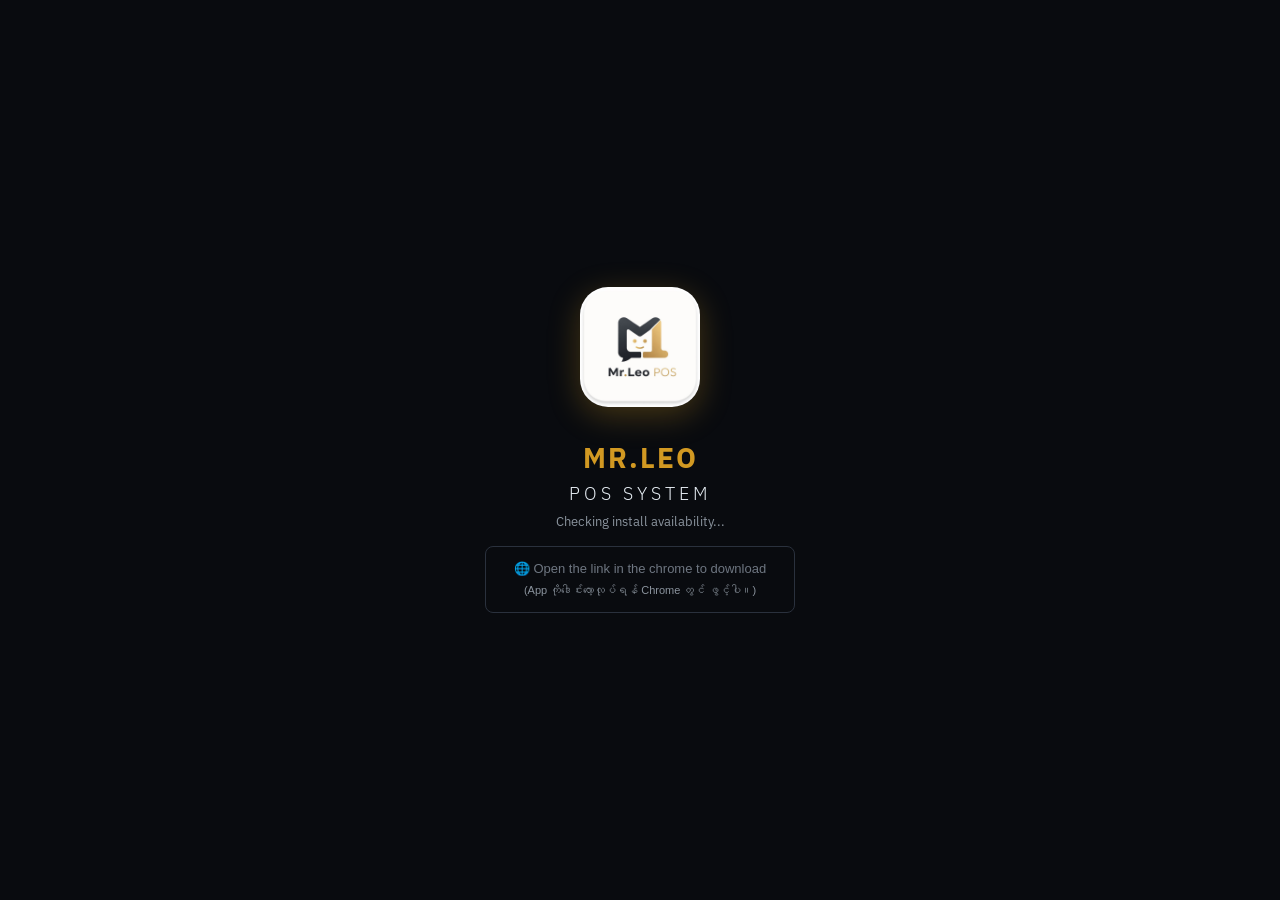
==== commit 425036c6: "Update index.html" ====
--- a/index.html
+++ b/index.html
@@ -11,7 +11,7 @@
 <meta name="theme-color" content="#090b0f">
 <title>MR.LEO POS - Professional</title>
 <link href="https://fonts.googleapis.com/css2?family=Noto+Sans+Myanmar:wght@400;500;700&family=IBM+Plex+Sans:wght@400;500;600;700&family=Playfair+Display:wght@800&display=swap" rel="stylesheet">
-<link rel="stylesheet" href="style.css">
+<link rel="stylesheet" href="/style.css">
 <!-- Supabase must load BEFORE our modules -->
 <script src="https://unpkg.com/@supabase/supabase-js@2/dist/umd/supabase.js"></script>
 </head>
@@ -528,7 +528,7 @@
 <div id="print-area" style="display:none"></div>
 
 <!-- ── Entry point: one module tag loads everything ────────── -->
-<script type="module" src="js/main.js"></script>
+<script type="module" src="/js/main.js"></script>
 
 </body>
 </html>
